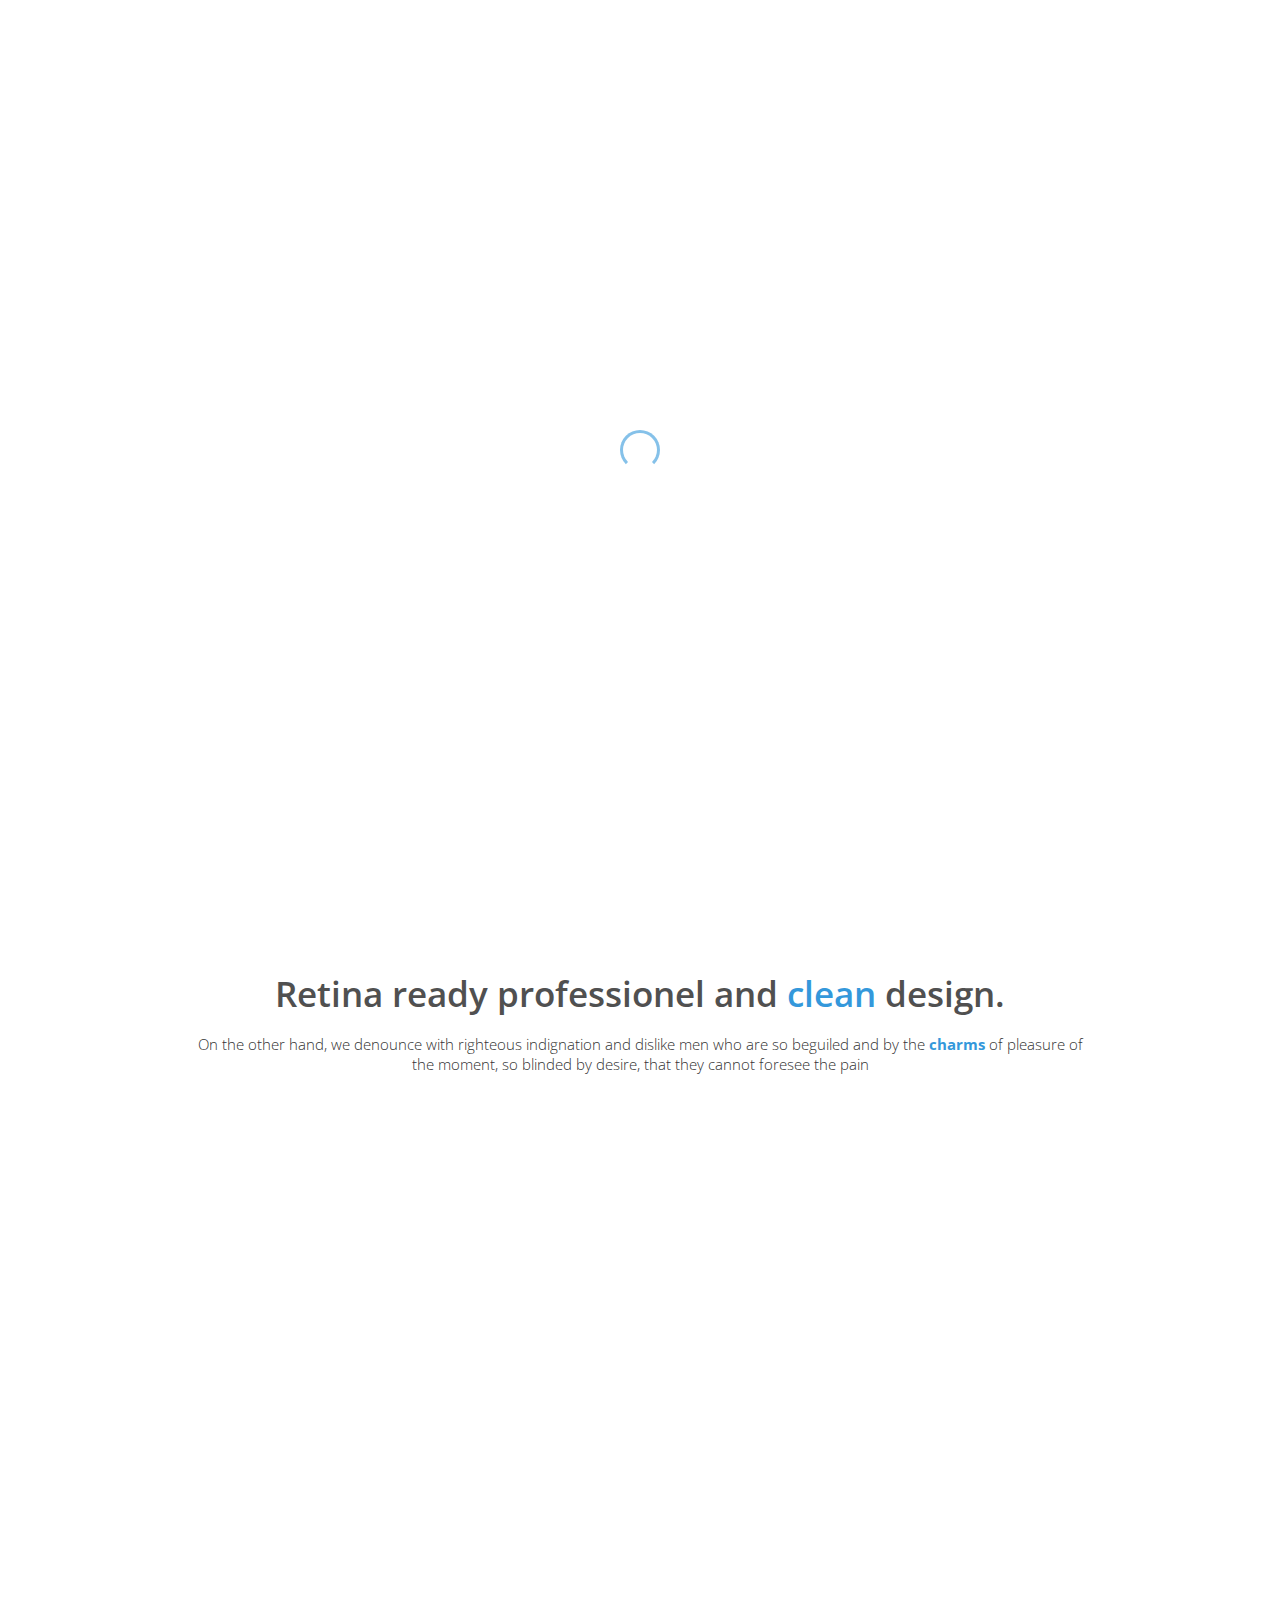
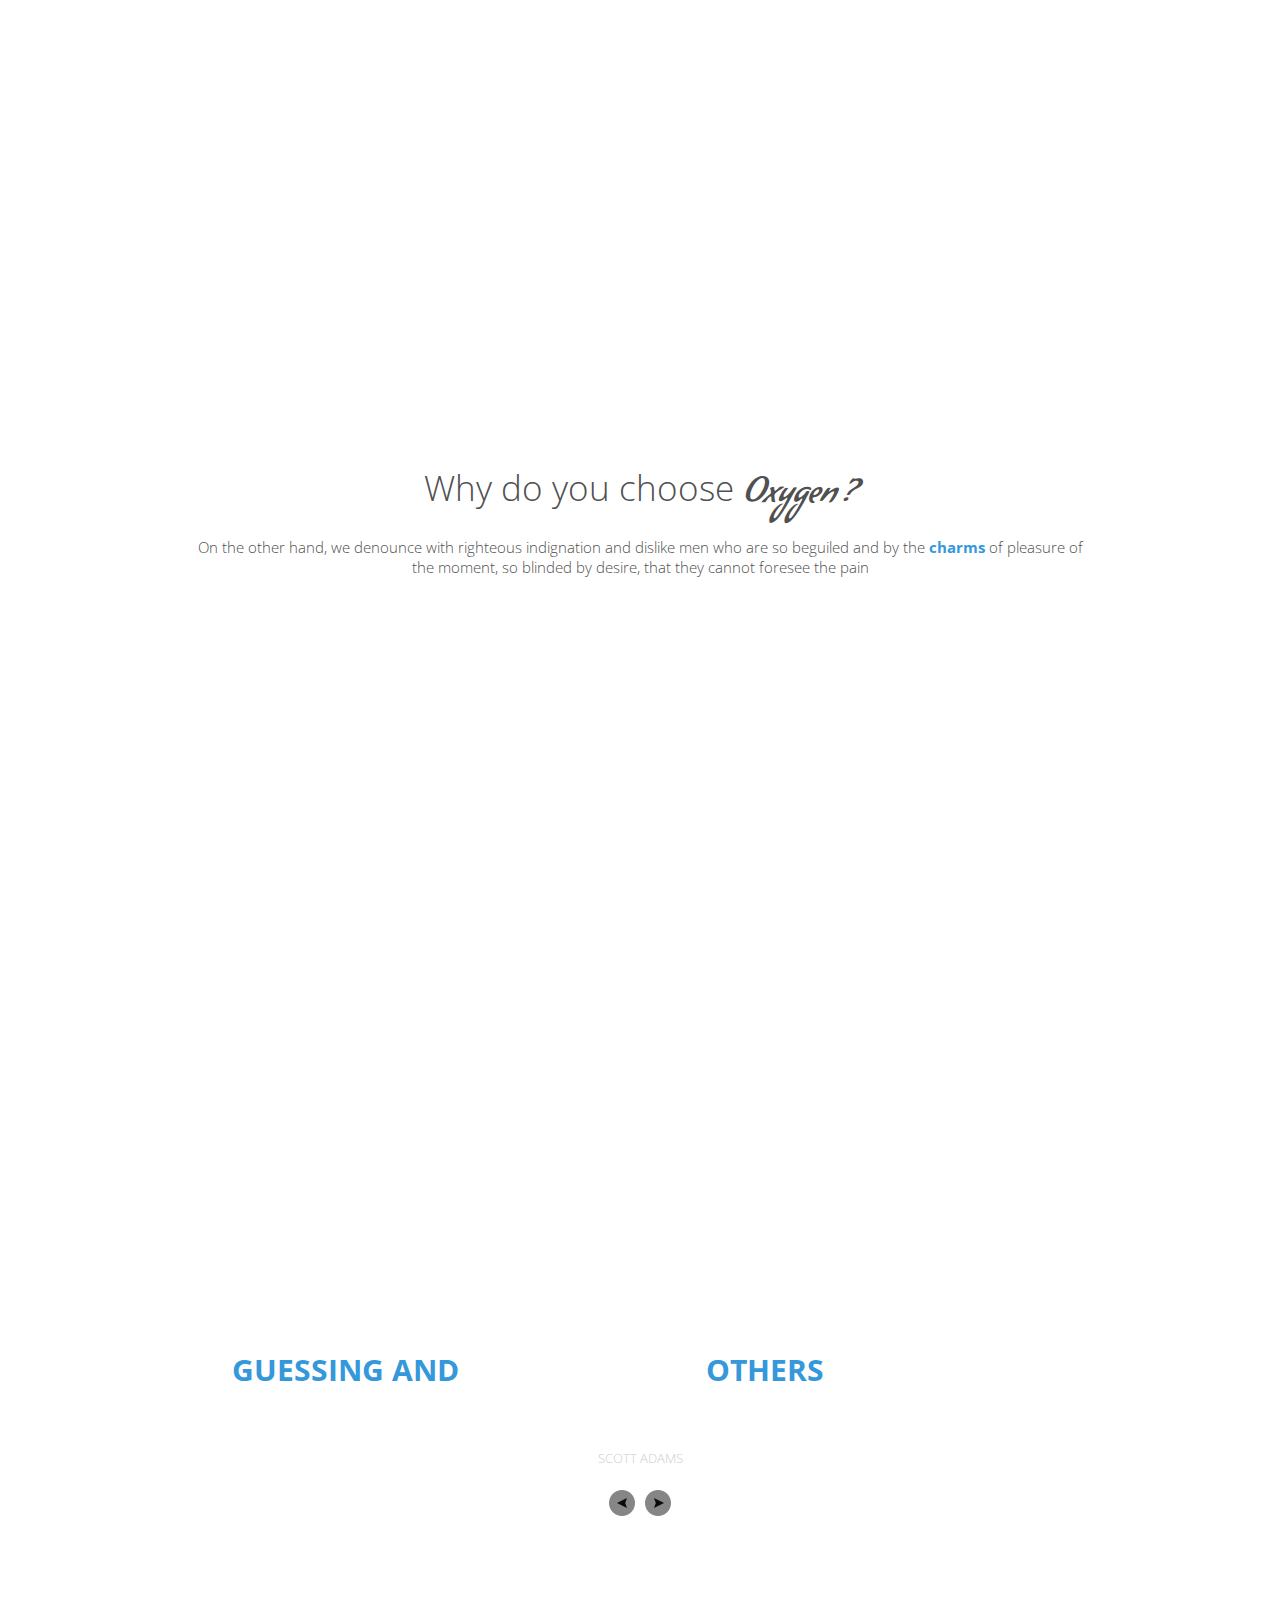
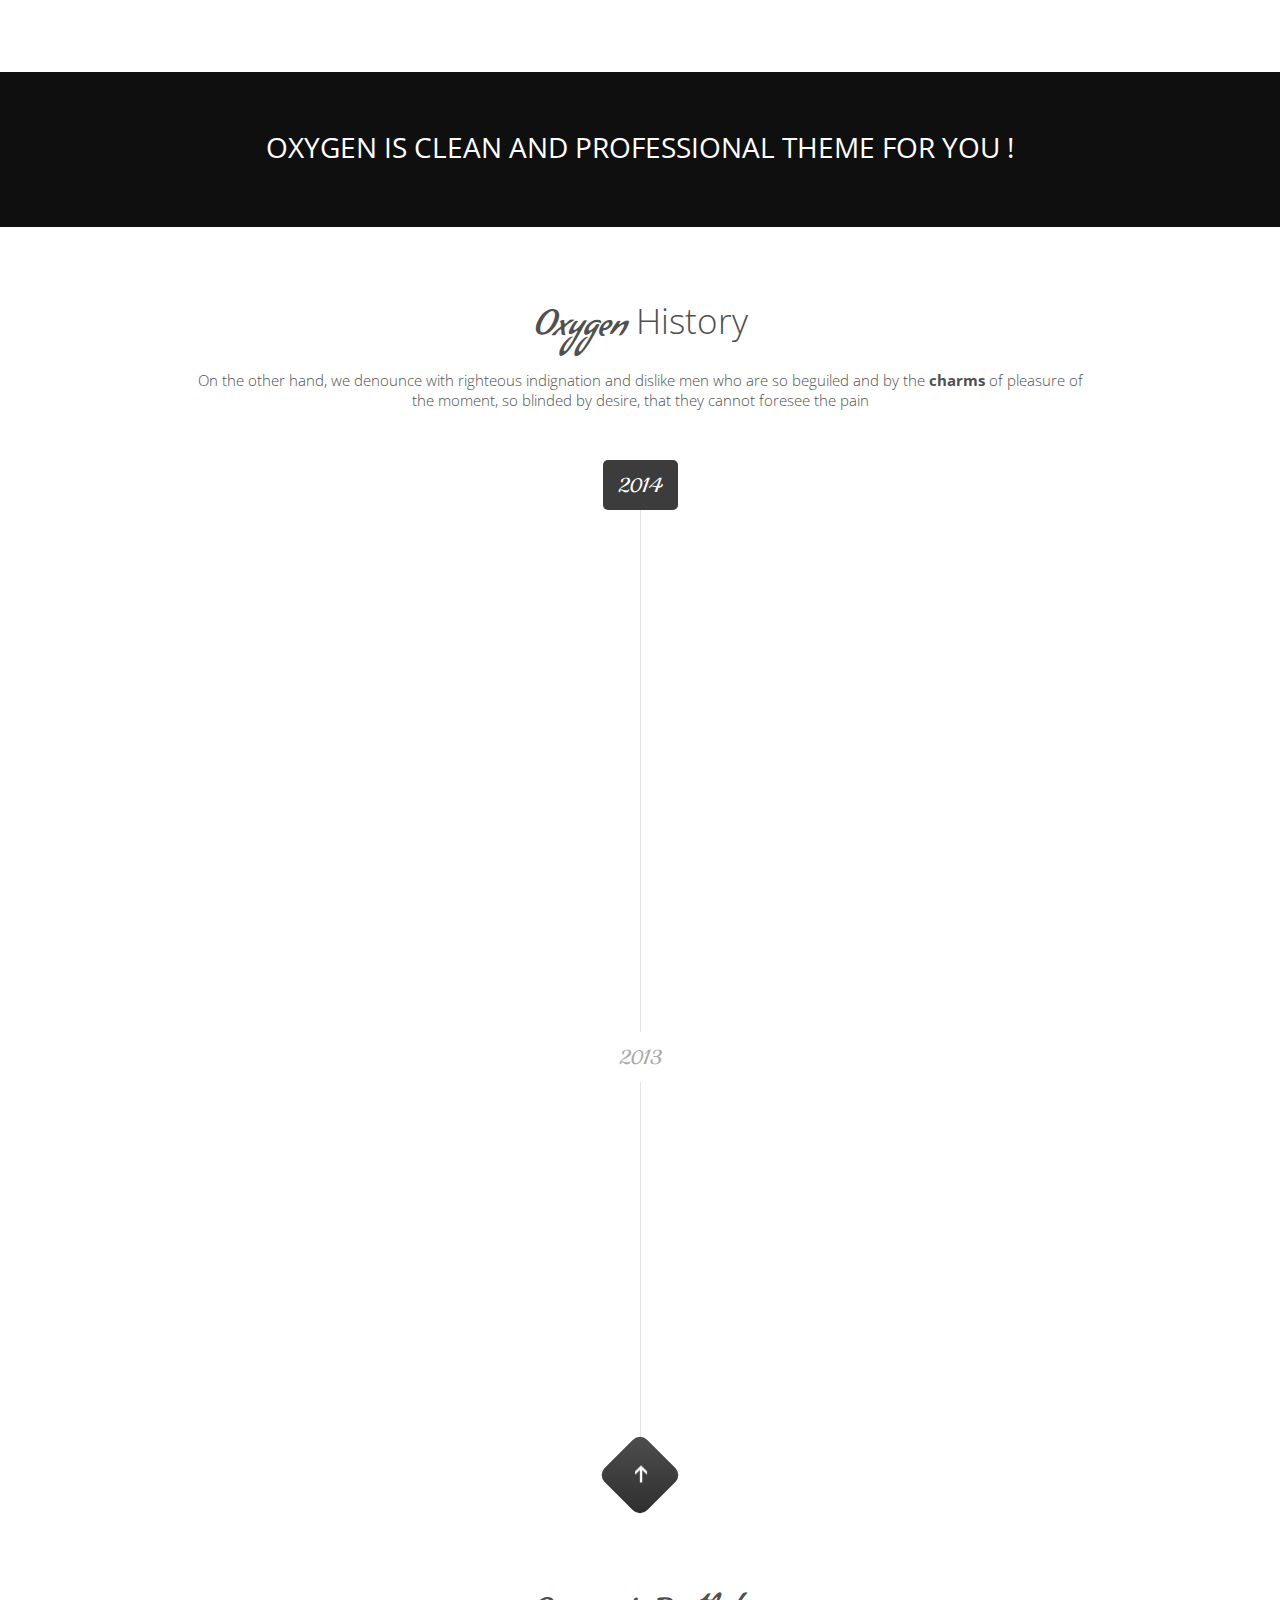
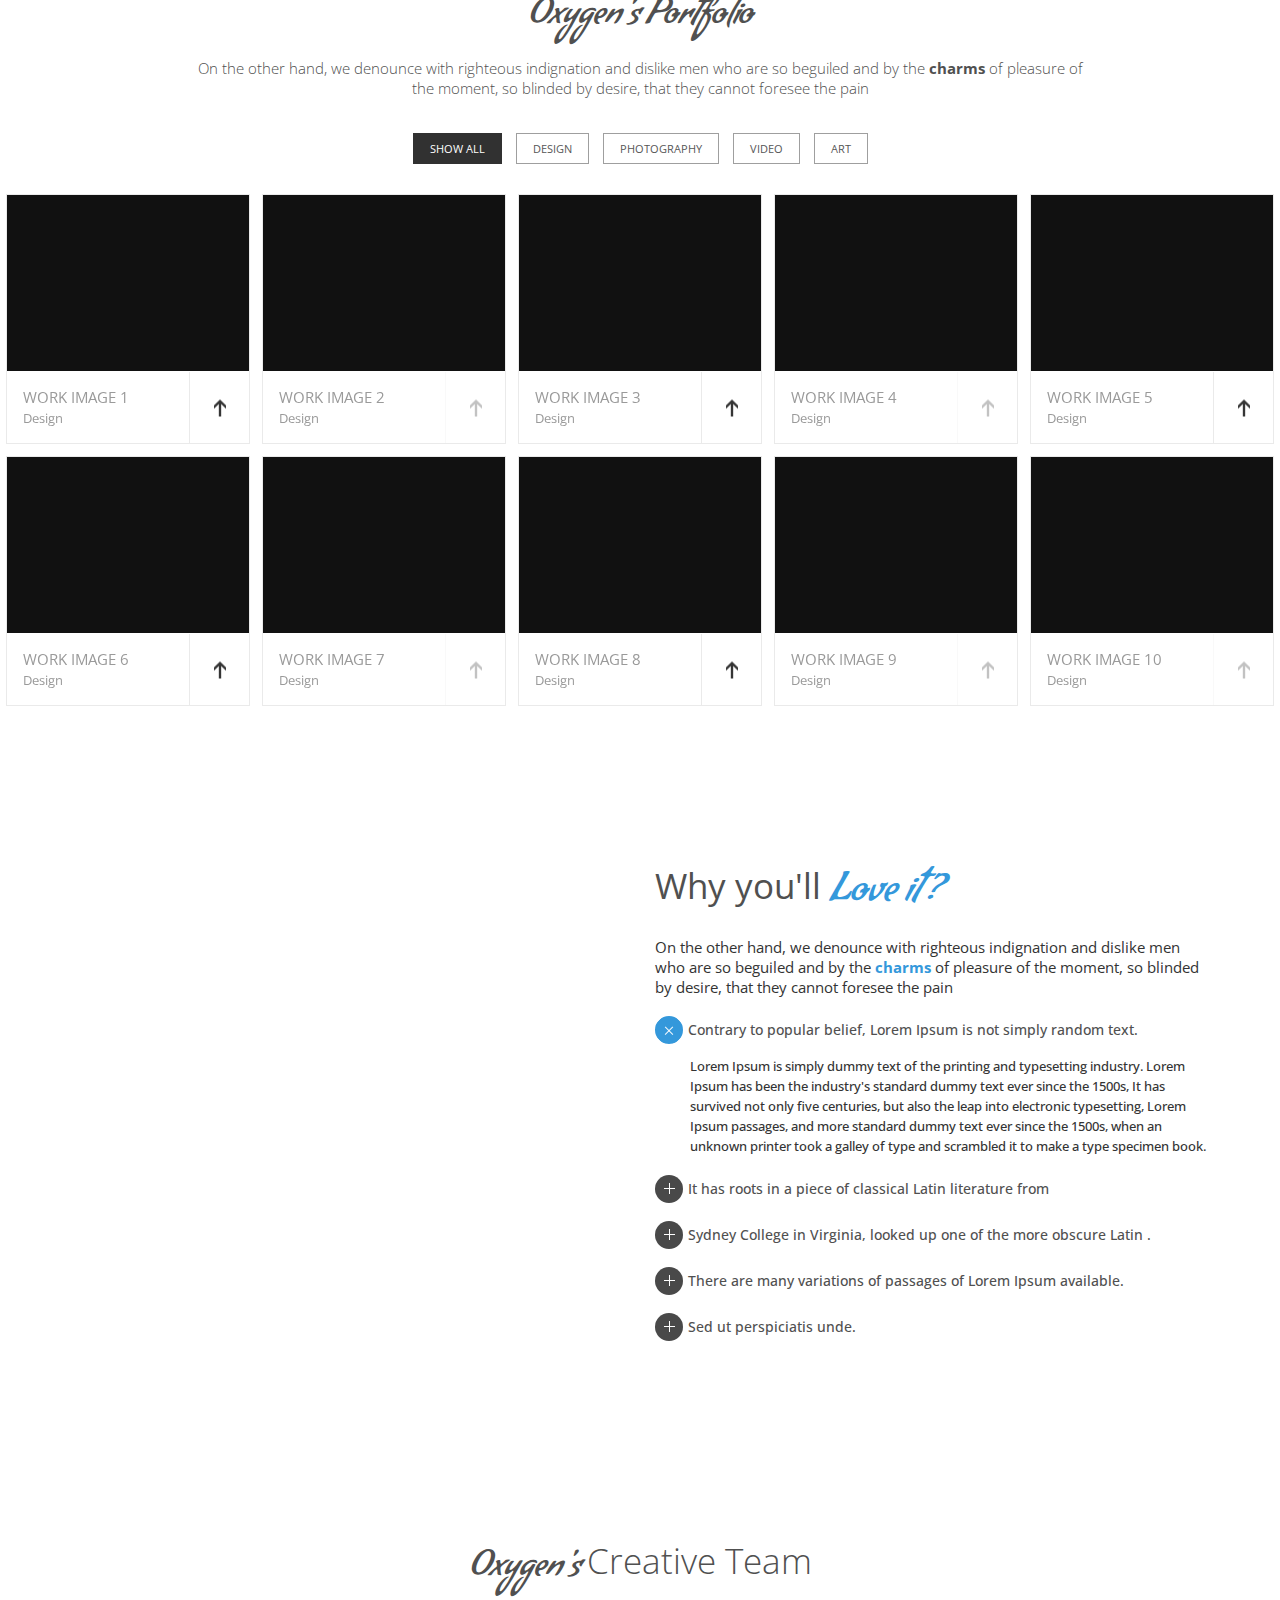
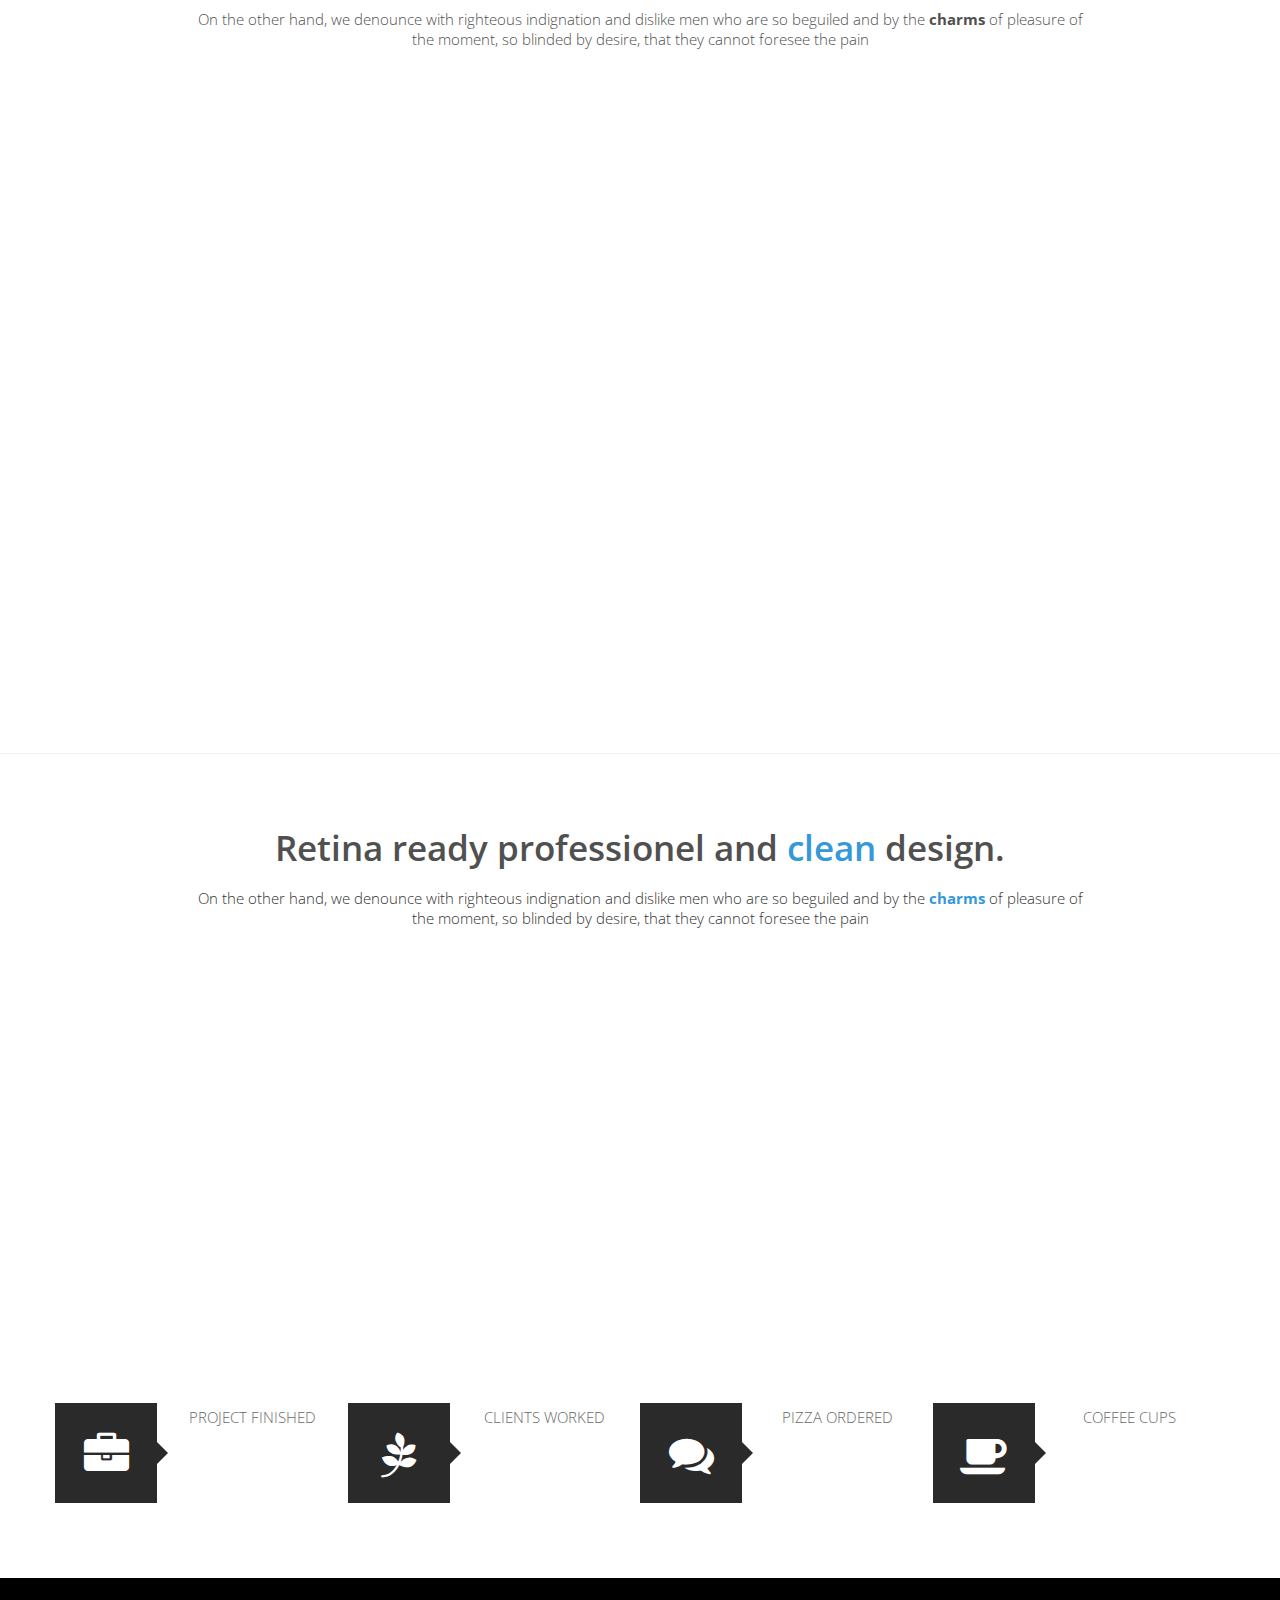
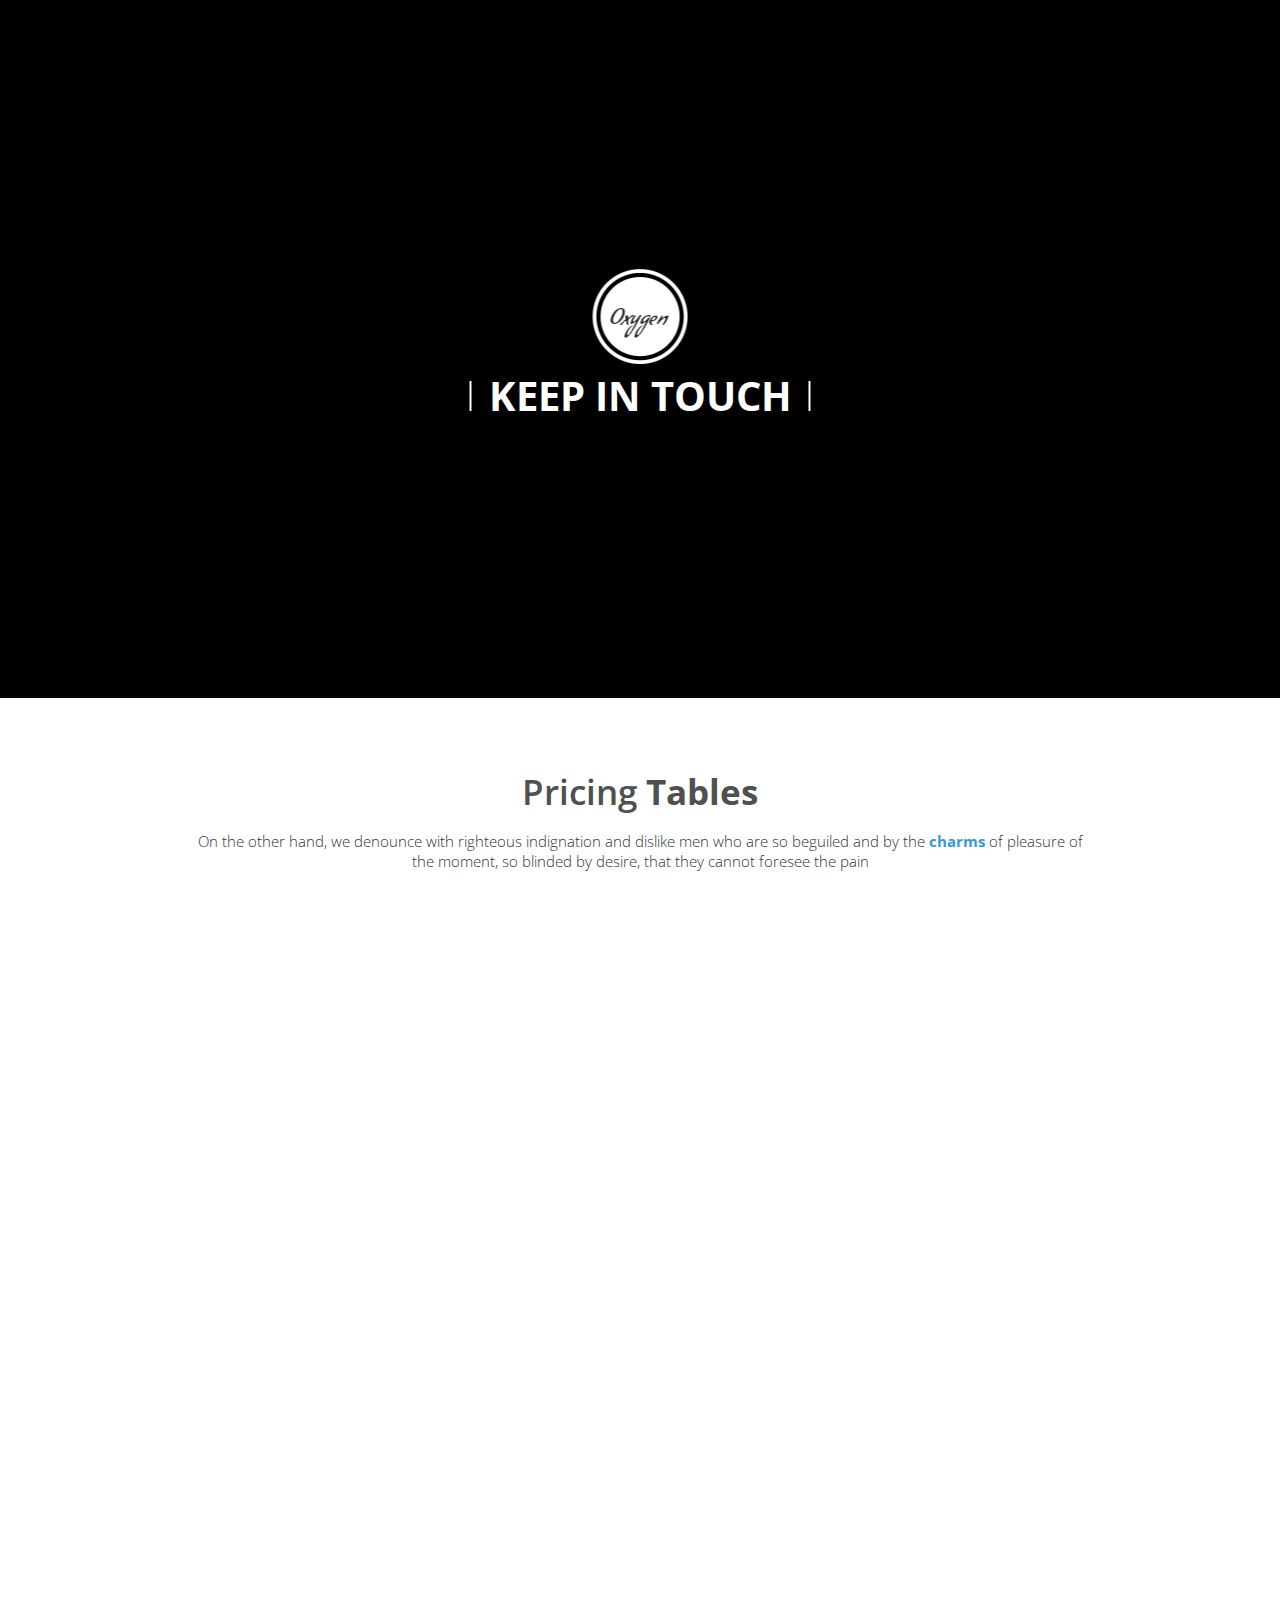
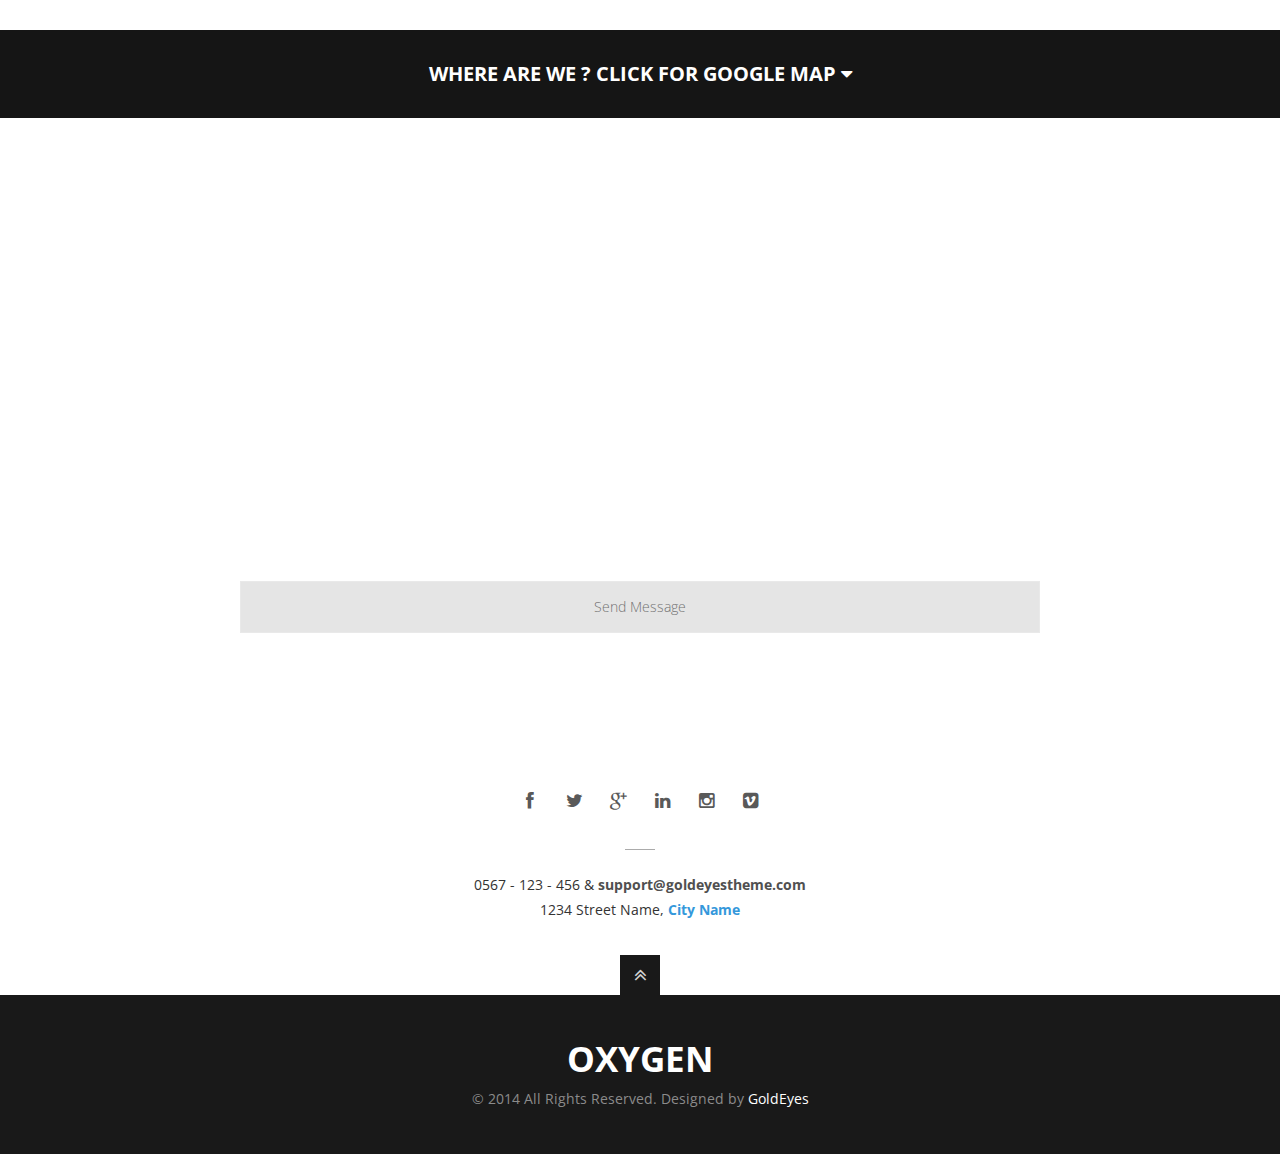
==== index.html @ 02fd35a8 "Initial Code for Portfolio website" ====
<!DOCTYPE html>
<html lang="en">
<head>

    <meta charset="utf-8" />
    <title>Oxygen OnePage HTML Theme</title>
    <meta name="description" content="" />
    <meta name="viewport" content="width=device-width, initial-scale=1.0, maximum-scale=1.0" />
    <!--Favicon -->
	<link rel="icon" type="image/png" href="images/favicon.png" />
		
	<!-- CSS Files -->
		
	<link rel="stylesheet" href="css/reset.css" />
	<link rel="stylesheet" href="css/animate.min.css" />
	<link rel="stylesheet" href="css/bootstrap.min.css" />
	<link rel="stylesheet" href="css/style.css" />
	<link rel="stylesheet" href="css/flexslider.css" />
	<link rel="stylesheet" href="css/font-awesome.css" />
	<link rel="stylesheet" href="css/owl.carousel.css" />
	<link rel="stylesheet" href="css/prettyPhoto.css" />
	<link rel="stylesheet" href="css/responsive.css" />
	<link rel="stylesheet" href="css/gradients.css" />
	<link rel="stylesheet" href="css/player/YTPlayer.css" />
	<!-- Theme Panel -->
	<link rel="stylesheet" href="theme-panel/theme_panel.css" />
	<!-- Skin Colors -->
	<link id="changeable-colors" rel="stylesheet" href="css/colors/blue.css" />

	<!-- End CSS Files -->
 
</head>

<body>


	<!-- Page Loader -->
	<section id="pageloader">
		<div class="loader-item fa fa-spin colored-border"></div>
	</section>


	<!-- Navigation -->
	<section id="navigation" class="not-visible-nav white-nav">
		<!-- Navigation Inner -->
		<div class="nav-inner">
			<!-- Site Logo -->
			<div class="site-logo">
				<a href="#home" class="scroll logo">
					<!-- Your Logo -->
					<img src="images/logo.png" alt="logo" />
				</a>
			</div><!-- End Site Logo -->
			<a class="mini-nav-button dark"><i class="fa fa-bars"></i></a>
			<!-- Navigation Menu -->
			<div class="nav-menu">
				<ul class="nav uppercase condensed bold">
					<li><a href="#home" class="scroll">home</a></li>
					<li><a href="#about" class="scroll">about us</a></li>
					<li><a href="#services" class="scroll">services</a></li>
					<li><a href="#history" class="scroll">history</a></li>
					<li><a href="#portfolio" class="scroll">portfolio</a></li>
					<li><a href="#team" class="scroll">team</a></li>
					<li><a href="#prices" class="scroll">prices</a></li>
					<li><a href="shortcodes.html" class="scroll">Shortcodes</a></li>
					<li class="dropdown-toggle nav-toggle" ><a href="blog.html" class="scroll">blog<b data-toggle="dropdown" class="caret"></b></a>
						<!-- DropDown Menu -->
						<ul class="dropdown-menu uppercase gray-border">
							<li><a href="blog.html">Blog Full Width</a></li>
							<li><a href="blog_01.html">With Sidebar Right</a></li>
							<li><a href="blog_02.html">With Sidebar Left</a></li>
						</ul><!-- End DropDown Menu -->
					</li>
					<li><a href="#contact" class="scroll">contact</a></li>
				</ul>
			</div><!-- End Navigation Menu -->
		</div><!-- End Navigation Inner -->
	</section><!-- End Navigation Section -->






	<!-- Home Section -->
	<section id="home"> 	
		<div id="slides" class="home parallax pattern-black">
			<div class="home-details">
				<!-- Your Logo -->
				<div class="logo">
					<img src="images/logo-icon.png" alt="Logo" />
				</div>
				<div class="hometexts">
						<!-- Slide Texts -->
						<ul class="slide-text condensed">
							<li class="hometext bold uppercase">Welcome to <span class="colored"> oxygen</span></li>
							<li class="hometext bold uppercase">We Love to <span class="colored"> Design</span></li>
							<li class="hometext bold uppercase">We Are <span class="colored"> Creative</span></li>
						</ul>
				</div>
				<!-- Fixed Text -->
				<h1 class="fixed-text uppercase bold condensed">the goods you need now !</h1>
				<!-- Home Categories -->
				<ul class="home-categories">
					<li class="h-item uppercase ">web design</li>
					<li class="h-item uppercase ">one page</li>
					<li class="h-item uppercase ">analystic</li>
					<li class="h-item uppercase ">photography</li>
					<li class="h-item uppercase ">cool animations</li>
				</ul>
				<!-- Bottom Arrow -->
				<a href="#about" class="home-arrow scroll uppercase bold">
					<img src="images/bottom-arrow.png" alt="bottom" />
					<span>what we do ?</span>
				</a>
			</div><!-- End Home Texts -->
		</div><!-- End Home Details -->
	</section><!-- End Home Section -->






	<!-- About -->
	<section id="about" class="container waypoint">
		<div class="inner">
			<!-- Header -->
			<h1 class="header semibold dark">Retina ready professionel and <span class="colored">clean</span> design.</h1>
			<!-- Description -->
			<h4 class="h-desc">On the other hand, we denounce with righteous indignation and dislike men who are so beguiled and by the <span class="colored bold">charms</span> of pleasure of the moment, so blinded by desire, that they cannot foresee the pain </h4>
			<!-- Boxes -->
			<div class="boxes">

				<!-- Box 1 -->
				<div class="col-xs-3 about-box animated" data-animation="fadeIn" data-animation-delay="100">
					<a class="about-icon">
						<i class="fa fa-gear "></i>
					</a>
					<p class="uppercase normal about-head">100% Responsive Design</p>
					<p class="light about-text">On the other hand, we denounce with righteo us indignation and dislike men who are so asure of the moment.</p>
				</div>

				<!-- Box 2 -->
				<div class="col-xs-3 about-box animated" data-animation="fadeIn" data-animation-delay="300">
					<a class="about-icon">
						<i class="fa fa-pagelines"></i>
					</a>
					<p class="uppercase normal about-head">Clean Coding</p>
					<p class="light about-text">On the other hand, we denounce with righteo us indignation and dislike men who are so asure of the moment.</p>
				</div>

				<!-- Box 3 -->
				<div class="col-xs-3 about-box animated" data-animation="fadeIn" data-animation-delay="500">
					<a class="about-icon">
						<i class="fa fa-mobile"></i>
					</a>
					<p class="uppercase normal about-head">One Page Design</p>
					<p class="light about-text">On the other hand, we denounce with righteo us indignation and dislike men who are so asure of the moment.</p>
				</div>

				<!-- Box 4 -->
				<div class="col-xs-3 about-box animated" data-animation="fadeIn" data-animation-delay="700">
					<a class="about-icon">
						<i class="fa fa-star"></i>
					</a>
					<p class="uppercase normal about-head">Easy Customize</p>
					<p class="light about-text">On the other hand, we denounce with righteo us indignation and dislike men who are so asure of the moment.</p>
				</div>
			</div><!-- End Boxes -->
		</div><!-- End About Inner -->
	</section><!-- End About Section -->





	<!-- Services -->
	<section id="services" class="container parallax1">

		<div class="inner">

			<!-- Header -->
			<h1 class="header bold white">Our Services</h1>

			<!-- Description -->
			<h4 class="h-desc white">On the other hand, we denounce with righteous indignation and dislike men who are so beguiled and by the <span class="white bold">charms</span> of pleasure of the moment, so blinded by desire, that they cannot foresee the pain </h4>

			<!-- Boxes -->
			<div class="service-boxes">

				<!-- Box 1 -->
				<div class="col-xs-2 service-box animated" data-animation="fadeIn" data-animation-delay="200" data-toggle="tooltip" data-placement="top" title="There are many variations of passages of Lorem Ipsum available, but the majority have suffered alteration in some form, by injected humour, or randomised words which ">
					<!-- Icon -->
					<a class="service-icon">
						<i class="fa fa-flash"></i>
					</a>
					<!-- Header -->
					<p class="service-header light white">Analystic</p>
				</div>


				<!-- Box 2 -->
				<div class="col-xs-2 service-box animated" data-animation="fadeIn" data-animation-delay="200" data-toggle="tooltip" data-placement="top" title="There are many variations of passages of Lorem Ipsum available, but the majority have suffered alteration. ">
					<!-- Icon -->
					<a class="service-icon">
						<i class="fa fa-bullseye"></i>
					</a>
					<!-- Header -->
					<p class="service-header light white">Graphic Design</p>
				</div>


				<!-- Box 3 -->
				<div class="col-xs-2 service-box animated" data-animation="fadeIn" data-animation-delay="200" data-toggle="tooltip" data-placement="top" title="There are many variations of passages of Lorem Ipsum available, but the majority have suffered alteration in some form. ">
					<!-- Icon -->
					<a class="service-icon">
						<i class="fa fa-camera"></i>
					</a>
					<!-- Header -->
					<p class="service-header light white">Photography</p>
				</div>


				<!-- Box 4 -->
				<div class="col-xs-2 service-box animated" data-animation="fadeIn" data-animation-delay="200" data-toggle="tooltip" data-placement="top" title="There are many variations of passages of Lorem Ipsum available.">
					<!-- Icon -->
					<a class="service-icon">
						<i class="fa fa-twitter"></i>
					</a>
					<!-- Header -->
					<p class="service-header light white">Social</p>
				</div>


				<!-- Box 5 -->
				<div class="col-xs-2 service-box animated" data-animation="fadeIn" data-animation-delay="200" data-toggle="tooltip" data-placement="top" title="There are many variations of passages of Lorem Ipsum available, but the majority have suffered alteration. ">
					<!-- Icon -->
					<a class="service-icon">
						<i class="fa fa-globe"></i>
					</a>
					<!-- Header -->
					<p class="service-header light white">Seo</p>
				</div>


				<!-- Box 6 -->
				<div class="col-xs-2 service-box animated" data-animation="fadeIn" data-animation-delay="200" data-toggle="tooltip" data-placement="top" title="There are many variations of passages of Lorem Ipsum available. ">
					<!-- Icon -->
					<a class="service-icon">
						<i class="fa fa-desktop"></i>
					</a>
					<!-- Header -->
					<p class="service-header light white">Web Design</p>
				</div>

				<div class="clear"></div>

			</div> <!-- End Boxes -->

		</div><!-- End Service Inner -->

	</section><!-- End Services Section -->




	<!-- Features -->
	<section id="features" class="container">

		<div class="inner">

			<!-- Header -->
			<h1 class="header light dark">Why do you choose <span class="condiment">Oxygen ?</span></h1>

			<!-- Description -->
			<h4 class="h-desc dark">On the other hand, we denounce with righteous indignation and dislike men who are so beguiled and by the <span class="colored bold">charms</span> of pleasure of the moment, so blinded by desire, that they cannot foresee the pain </h4>

			<div class="features-boxes">

				<!-- Box 1 -->
				<div class="col-xs-4 f-box animated" data-animation="fadeIn" data-animation-delay="0">
					<!-- Icon -->
					<a class="f-icon">
						<i class="fa fa-tablet"></i>
					</a>
					<!-- Header -->
					<p class="feature-head uppercase">100% Responsive Design</p>
					<!-- Text -->
					<p class="feature-text light">On the other hand, we denounce with righteous indignatin men who are so beguiled and by the charms of pleasure of the moment, so blinded by desire,.</p>
				</div>


				<!-- Box 2 -->
				<div class="col-xs-4 f-box animated" data-animation="fadeIn" data-animation-delay="100">
					<!-- Icon -->
					<a class="f-icon">
						<i class="fa fa-html5"></i>
					</a>
					<!-- Header -->
					<p class="feature-head uppercase">html5 & css3</p>
					<!-- Text -->
					<p class="feature-text light">On the other hand, we denounce with righteous indignatin men who are so beguiled and by the charms of pleasure of the moment, so blinded by desire,.</p>
				</div>


				<!-- Box 3 -->
				<div class="col-xs-4 f-box animated" data-animation="fadeIn" data-animation-delay="200">
					<!-- Icon -->
					<a class="f-icon">
						<i class="fa fa-cogs"></i>
					</a>
					<!-- Header -->
					<p class="feature-head uppercase">Clean coding</p>
					<!-- Text -->
					<p class="feature-text light">On the other hand, we denounce with righteous indignatin men who are so beguiled and by the charms of pleasure of the moment, so blinded by desire,.</p>
				</div>


				<!-- Box 4 -->
				<div class="col-xs-4 f-box animated" data-animation="fadeIn" data-animation-delay="300">
					<!-- Icon -->
					<a class="f-icon">
						<i class="fa fa-check"></i>
					</a>
					<!-- Header -->
					<p class="feature-head uppercase">Easy customizable</p>
					<!-- Text -->
					<p class="feature-text light">On the other hand, we denounce with righteous indignatin men who are so beguiled and by the charms of pleasure of the moment, so blinded by desire,.</p>
				</div>


				<!-- Box 5 -->
				<div class="col-xs-4 f-box animated" data-animation="fadeIn" data-animation-delay="400">
					<!-- Icon -->
					<a class="f-icon">
						<i class="fa fa-gear"></i>
					</a>
					<!-- Header -->
					<p class="feature-head uppercase">Retina ready </p>
					<!-- Text -->
					<p class="feature-text light">On the other hand, we denounce with righteous indignatin men who are so beguiled and by the charms of pleasure of the moment, so blinded by desire,.</p>
				</div>


				<!-- Box 6 -->
				<div class="col-xs-4 f-box animated" data-animation="fadeIn" data-animation-delay="500">
					<!-- Icon -->
					<a class="f-icon">
						<i class="fa fa-rocket"></i>
					</a>
					<!-- Header -->
					<p class="feature-head uppercase">7X24 support</p>
					<!-- Text -->
					<p class="feature-text light">On the other hand, we denounce with righteous indignatin men who are so beguiled and by the charms of pleasure of the moment, so blinded by desire,.</p>
				</div>

				<div class="clear"></div>

			</div><!-- End Features Boxes -->

		</div> <!-- End Features Inner -->

	</section><!-- End Features Section -->




	<!-- Testimonials -->
	<section class="testimonials parallax2">

		<div class="inner">

			<ul class="t-slides">

				<!-- Testimonial -->
				<li class="monial">
					<!-- Text -->
					<h1 class="uppercase bold condensed white">Informed decision-making comes from a long tradition of <span class="colored"> guessing and</span> then blaming <span class="colored"> others</span> for inadequate results.</h1>
					<!-- Name -->
					<p class="light uppercase">scott adams</p>
				</li>

				<!-- Testimonial -->
				<li class="monial">
					<!-- Text -->
					<h1 class="uppercase bold condensed white">Free will is an illusion. <span class="colored">People always</span> choose the perceived path of greatest pleasure.</h1>
					<!-- Name -->
					<p class="light uppercase">scott adams</p>
				</li>

			</ul>

		</div><!-- End Inner Div -->

	</section><!-- End Testimonials Section -->




	<!-- Blockquote -->
	<section id="blockquote">

		<div class="inner no-padding">
			<!-- Your Text -->
			<p class="uppercase normal white blockquote">Oxygen is clean and professional theme for you !</p>
		</div>

	</section><!-- End Blockquote Section -->

	


	<!-- History -->
	<section id="history" class="container parallax3">

		<div class="inner history">

			<!-- Header -->
			<h1 class="header light dark"><span class="condiment">Oxygen</span> History</h1>

			<!-- Description -->
			<h4 class="h-desc dark">On the other hand, we denounce with righteous indignation and dislike men who are so beguiled and by the <span class="dark bold">charms</span> of pleasure of the moment, so blinded by desire, that they cannot foresee the pain </h4>

			<ul class="timeline">

				<!-- Time -->
				<li class="time today">2014</li>

				<!-- Note -->
				<li class="note animated" data-animation="fadeInLeft" data-animation-delay="200">
					<!-- Date -->
					<p class="history-date no-margin uppercase normal">20 jan 14</p>

					<!-- Header -->
					<p class="history-head uppercase semibold">Sed ut perspiciatis</p>

					<!-- Description -->
					<p class="history-desc no-margin normal">There are many variations of passages of Lorem Ipsum available, but the believable majority have suffered alteration in some form, by injected humour.</p>

					<!-- Images -->
					<div class="timeline-images">
						<a href="images/history/1.jpg"  data-rel="prettyPhoto[gallery1]" class="timeline-image"><img src="images/history/1.jpg" alt="" /></a>
					</div>
					<!-- Arrow -->
					<span class="note-arrow"></span>
				</li>

				<!-- Note -->
				<li class="note animated" data-animation="fadeInRight" data-animation-delay="200">
					<!-- Date -->
					<p class="history-date no-margin uppercase normal">18 jan 14</p>

					<!-- Header -->
					<p class="history-head uppercase semibold">Contrary to popular belief</p>

					<!-- Description -->
					<p class="history-desc no-margin normal">There are many injected  variations of passages of Lorem Ipsum available, but the an majority have suffered alteration in some injected  form, by injected humour, or apply randomised words which don't look even slightly believable.</p>

					<!-- Images -->
					<div class="timeline-images">
						<a href="images/history/9.jpg"  data-rel="prettyPhoto[gallery2]" class="timeline-image"><img src="images/history/9.jpg" alt="" /></a>
						<a href="images/history/10.jpg"  data-rel="prettyPhoto[gallery2]" class="timeline-image"><img src="images/history/10.jpg" alt="" /></a>
						<a href="http://vimeo.com/55945051"  data-rel="prettyPhoto[gallery2]" class="timeline-image"><img src="images/history/video.png" alt="" /></a>
						<a href="images/history/7.jpg"  data-rel="prettyPhoto[gallery2]" class="timeline-image"><img src="images/history/7.jpg" alt="" /></a>
						<a href="images/history/6.jpg"  data-rel="prettyPhoto[gallery2]" class="timeline-image"><img src="images/history/6.jpg" alt="" /></a>
					</div>
					<!-- Arrow -->
					<span class="note-arrow"></span>
				</li>

				<!-- Note -->
				<li class="note animated" data-animation="fadeInLeft" data-animation-delay="200">
					<!-- Date -->
					<p class="history-date no-margin uppercase normal">12 jan 14</p>

					<!-- Header -->
					<p class="history-head uppercase semibold">There are many variations of passages</p>

					<!-- Description -->
					<p class="history-desc no-margin normal">There are many injected  variations of passages of Lorem Ipsum available, but the an majority have suffered alteration in some injected  form, by injected humour, or apply randomised words which don't look even slightly believable.</p>

					<!-- Images -->
					<div class="timeline-images">
						<a href="http://vimeo.com/55945051"  data-rel="prettyPhoto[gallery3]" class="timeline-image"><img src="images/history/video.png" alt="" /></a>
					</div>
					<!-- Arrow -->
					<span class="note-arrow"></span>
				</li>

				<!-- Note -->
				<li class="note animated" data-animation="fadeInRight" data-animation-delay="200">
					<!-- Date -->
					<p class="history-date no-margin uppercase normal">03 jan 2014</p>

					<!-- Header -->
					<p class="history-head uppercase semibold">But I must explain to you how</p>

					<!-- Description -->
					<p class="history-desc no-margin normal">There are many variations of passages of Lorem Ipsum available, but the believable majority have suffered alteration in some form, by injected humour.</p>

					<!-- Images -->
					<div class="timeline-images">
						<a href="images/history/4.jpg"  data-rel="prettyPhoto[gallery4]" class="timeline-image"><img src="images/history/4.jpg" alt="" /></a>
					</div>
					<!-- Arrow -->
					<span class="note-arrow"></span>
				</li>

				<!-- Time -->
				<li class="time">2013</li>

				<!-- Note -->
				<li class="note animated" data-animation="fadeInRight" data-animation-delay="200">
					<!-- Date -->
					<p class="history-date no-margin uppercase normal">22 dec 13</p>

					<!-- Header -->
					<p class="history-head uppercase semibold">The standard chunk of Lorem Ipsum</p>

					<!-- Description -->
					<p class="history-desc no-margin normal">There are many variations of passages of Lorem Ipsum available, but the believable majority have suffered alteration in some form, by injected humour.</p>

					<!-- Images -->
					<div class="timeline-images">
						<a href="images/history/8.jpg"  data-rel="prettyPhoto[gallery5]" class="timeline-image"><img src="images/history/8.jpg" alt="" /></a>
						<a href="images/history/5.jpg"  data-rel="prettyPhoto[gallery5]" class="timeline-image"><img src="images/history/5.jpg" alt="" /></a>
						<a href="images/history/7.jpg"  data-rel="prettyPhoto[gallery5]" class="timeline-image"><img src="images/history/7.jpg" alt="" /></a>
					</div>
					<!-- Arrow -->
					<span class="note-arrow"></span>
				</li>

				<!-- Note -->
				<li class="note animated" data-animation="fadeInLeft" data-animation-delay="200">
					<!-- Date -->
					<p class="history-date no-margin uppercase normal">30 aug 13</p>

					<!-- Header -->
					<p class="history-head uppercase semibold">Lorem ipsum dolor sit </p>

					<!-- Description -->
					<p class="history-desc no-margin normal">There are many variations injected  passages injected humour, Lorem Ipsum.</p>

					<!-- Images -->
					<div class="timeline-images">
						<a href="images/history/4.jpg"  data-rel="prettyPhoto[gallery6]" class="timeline-image"><img src="images/history/4.jpg" alt="" /></a>
						<a href="images/history/6.jpg"  data-rel="prettyPhoto[gallery6]" class="timeline-image"><img src="images/history/6.jpg" alt="" /></a>
						<a href="http://vimeo.com/55945051"  data-rel="prettyPhoto[gallery6]" class="timeline-image"><img src="images/history/video.png" alt="" /></a>
					</div>
					<!-- Arrow -->
					<span class="note-arrow"></span>
				</li>

				<!-- Start Icon -->
				<li class="start"><a href="#history" class="scroll dark-gray-degrade-diagonal"><span class="up-arrow"></span></a></li>
				<li class="clear"></li>
			</ul>

		</div><!-- End Inner Div -->

	</section><!-- End History Section -->






	<!-- Portfolio -->
	<section id="portfolio" class="container">

		<div class="portfolio">

			<!-- Header -->
			<h1 class="header light dark"><span class="condiment">Oxygen's Portfolio</span></h1>

			<!-- Description -->
			<h4 class="h-desc dark">On the other hand, we denounce with righteous indignation and dislike men who are so beguiled and by the <span class="dark bold">charms</span> of pleasure of the moment, so blinded by desire, that they cannot foresee the pain </h4>

		</div><!-- End inner div -->

			<!-- Expander -->
			<div class="item-expander relative">
				<div id="item-expander">
					<p class="cls-btn"><a class="close">X</a></p>
					<div class="expander-inner"></div>
				</div>
			</div>

			<!-- Filters -->
			<div id="options" class="filter-menu fullwidth">
				<ul id="filters" class=" option-set relative normal" data-option-key="filter">
					<li><a href="#filter" data-option-value="*" class="selected">show all</a></li>
					<li><a href="#filter" data-option-value=".design">design</a></li>
					<li><a href="#filter" data-option-value=".photography">photography</a></li>
					<li><a href="#filter" data-option-value=".video">video</a></li>
					<li><a href="#filter" data-option-value=".art">art</a></li>
				</ul>
			</div>

			<!-- Works -->
			<div class="portfolio-items no-margin no-padding">

				<!-- Work -->
				<div class="work five design ">
					<div class="work-inner">
						<!-- Image -->
						<div class="work-image">
							<a href="projects/project-1.html" class="expander">
								<img src="images/portfolio/1.jpg" alt="" />
								<span class="positive"></span>
							</a>
						</div>
						<!-- Work Details -->
						<div class="work-bottom">
							<p class="work-name uppercase normal no-margin">Work image 1</p>
							<p class="work-category normal no-margin">Design</p>
							<a href="images/portfolio/slide2.jpg"  data-rel="prettyPhoto[gallery]" class="work-link" ><span class="arrow"></span></a>
						</div>
					</div><!-- End Work Inner -->
				</div><!-- End Work -->

				<!-- Work -->
				<div class="work five video photography">
					<div class="work-inner">
						<!-- Image -->
						<div class="work-image">
							<a href="projects/project-2.html" class="expander">
								<img src="images/portfolio/2.jpg" alt="" />
								<span class="positive"></span>
							</a>
						</div>
						<!-- Work Details -->
						<div class="work-bottom">
							<p class="work-name uppercase normal no-margin">Work image 2</p>
							<p class="work-category normal no-margin">Design</p>
							<a class="work-link-passive" ><span class="arrow"></span></a>
						</div>
					</div><!-- End Work Inner -->
				</div><!-- End Work -->

				<!-- Work -->
				<div class="work five art video">
					<div class="work-inner">
						<!-- Image -->
						<div class="work-image">
							<a href="projects/project-3.html" class="expander">
								<img src="images/portfolio/3.jpg" alt="" />
								<span class="positive"></span>
							</a>
						</div>
						<!-- Work Details -->
						<div class="work-bottom">
							<p class="work-name uppercase normal no-margin">Work image 3</p>
							<p class="work-category normal no-margin">Design</p>
							<a  href="images/portfolio/slide1.jpg"  data-rel="prettyPhoto[gallery]" class="work-link"  ><span class="arrow"></span></a>
						</div>
					</div><!-- End Work Inner -->
				</div><!-- End Work -->

				<!-- Work -->
				<div class="work five design art">
					<div class="work-inner">
						<!-- Image -->
						<div class="work-image">
							<a href="projects/project-4.html" class="expander">
								<img src="images/portfolio/4.jpg" alt="" />
								<span class="positive"></span>
							</a>
						</div>
						<!-- Work Details -->
						<div class="work-bottom">
							<p class="work-name uppercase normal no-margin">Work image 4</p>
							<p class="work-category normal no-margin">Design</p>
							<a class="work-link-passive" ><span class="arrow"></span></a>
						</div>
					</div><!-- End Work Inner -->
				</div><!-- End Work -->

				<!-- Work -->
				<div class="work five design video">
					<div class="work-inner">
						<!-- Image -->
						<div class="work-image">
							<a href="projects/project-5.html" class="expander">
								<img src="images/portfolio/5.jpg" alt="" />
								<span class="positive"></span>
							</a>
						</div>
						<!-- Work Details -->
						<div class="work-bottom">
							<p class="work-name uppercase normal no-margin">Work image 5</p>
							<p class="work-category normal no-margin">Design</p>
							<a href="images/portfolio/slide3.jpg"  data-rel="prettyPhoto[gallery]"  class="work-link" ><span class="arrow"></span></a>
						</div>
					</div><!-- End Work Inner -->
				</div><!-- End Work -->

				<!-- Work -->
				<div class="work five art photography">
					<div class="work-inner">
						<!-- Image -->
						<div class="work-image">
							<a href="projects/project-1.html" class="expander">
								<img src="images/portfolio/6.jpg" alt="" />
								<span class="positive"></span>
							</a>
						</div>
						<!-- Work Details -->
						<div class="work-bottom">
							<p class="work-name uppercase normal no-margin">Work image 6</p>
							<p class="work-category normal no-margin">Design</p>
							<a href="images/portfolio/slide4.jpg"  data-rel="prettyPhoto[gallery]"  class="work-link" ><span class="arrow"></span></a>
						</div>
					</div><!-- End Work Inner -->
				</div><!-- End Work -->

				<!-- Work -->
				<div class="work five design photography video">
					<div class="work-inner">
						<!-- Image -->
						<div class="work-image">
							<a href="projects/project-2.html" class="expander">
								<img src="images/portfolio/7.jpg" alt="" />
								<span class="positive"></span>
							</a>
						</div>
						<!-- Work Details -->
						<div class="work-bottom">
							<p class="work-name uppercase normal no-margin">Work image 7</p>
							<p class="work-category normal no-margin">Design</p>
							<a class="work-link-passive" ><span class="arrow"></span></a>
						</div>
					</div><!-- End Work Inner -->
				</div><!-- End Work -->

				<!-- Work -->
				<div class="work five video photography art">
					<div class="work-inner">
						<!-- Image -->
						<div class="work-image">
							<a href="projects/project-3.html" class="expander">
								<img src="images/portfolio/8.jpg" alt="" />
								<span class="positive"></span>
							</a>
						</div>
						<!-- Work Details -->
						<div class="work-bottom">
							<p class="work-name uppercase normal no-margin">Work image 8</p>
							<p class="work-category normal no-margin">Design</p>
							<a href="images/portfolio/slide5.jpg"  data-rel="prettyPhoto[gallery]"  class="work-link" ><span class="arrow"></span></a>
						</div>
					</div><!-- End Work Inner -->
				</div><!-- End Work -->

				<!-- Work -->
				<div class="work five art">
					<div class="work-inner">
						<!-- Image -->
						<div class="work-image">
							<a href="projects/project-4.html" class="expander">
								<img src="images/portfolio/9.jpg" alt="" />
								<span class="positive"></span>
							</a>
						</div>
						<!-- Work Details -->
						<div class="work-bottom">
							<p class="work-name uppercase normal no-margin">Work image 9</p>
							<p class="work-category normal no-margin">Design</p>
							<a class="work-link-passive" ><span class="arrow"></span></a>
						</div>
					</div><!-- End Work Inner -->
				</div><!-- End Work -->

				<!-- Work -->
				<div class="work five photography design">
					<div class="work-inner">
						<!-- Image -->
						<div class="work-image">
							<a href="projects/project-5.html" class="expander">
								<img src="images/portfolio/10.jpg" alt="" />
								<span class="positive"></span>
							</a>
						</div>
						<!-- Work Details -->
						<div class="work-bottom">
							<p class="work-name uppercase normal no-margin">Work image 10</p>
							<p class="work-category normal no-margin">Design</p>
							<a class="work-link-passive" ><span class="arrow"></span></a>
						</div>
					</div><!-- End Work Inner -->
				</div><!-- End Work -->

				<!-- Clear -->
				<div class="clear"></div>
			</div><!-- End Works -->

	</section><!-- End Porfolio Section -->




	<!-- Why We Are -->
	<section id="why-we" class="container parallax4">

		<!-- Inner -->
		<div class="inner">

			<!-- Left Area -->
			<div class="col-xs-6 left animated" data-animation="fadeInLeft" data-animation-delay="300">

				<!-- First Holder -->
				<div class="holder1">
					<!-- Holder Button  -->
					<a href="#" class="positive-m first-holder" data-toggle="tooltip" data-placement="top" title="There are many variations of passages of Lorem Ipsum available." ></a>
				</div>

				<!-- Second Holder -->
				<div class="holder2">
					<!-- Holder Button  -->
					<a href="#" class="positive-m second-holder" data-toggle="tooltip" data-placement="right" title="There are many variations of passages of Lorem Ipsum available." ></a>
				</div>

				<!-- Third Holder -->
				<div class="holder3">
					<!-- Holder Button  -->
					<a href="#" class="positive-m third-holder" data-toggle="tooltip" data-placement="bottom" title="There are many variations of passages of Lorem Ipsum available." ></a>
				</div>

			</div>

			<!-- Right Accordion -->
			<div class="col-xs-6 right accourdion-menu">

				<!-- Detail -->
				<h1 class="header normal dark t-left">Why you'll <span class="colored condiment bigger">Love it ?</span></h1>

				<!-- Description -->
				<h4 class="h-desc t-left normal">On the other hand, we denounce with righteous indignation and dislike men who are so beguiled and by the <span class="colored bold">charms</span> of pleasure of the moment, so blinded by desire, that they cannot foresee the pain </h4>


				<!-- Accordion -->
				<div class="accordion why-oxygen-accordion bold" id="accordion">
					<!-- Accordion Tab -->
					<div class="panel transparent">
						<!-- Heading -->
						<div class="accordion-heading">
							<!-- Acordion Header -->
							<a class="accordion-toggle dark" data-toggle="collapse" data-parent="#accordion" href="#coll-one">
								<!-- Header Icon -->			   <!-- Header -->
								<span class="positive-s"></span> Contrary to popular belief, Lorem Ipsum is not simply random text.
							</a>
						</div><!-- End Heading -->
						<!-- Details -->
						<div id="coll-one" class="accordion-body collapse in">
							<!-- Inner -->
							<div class="accordion-inner">
								Lorem Ipsum is simply dummy text of the printing and typesetting industry. Lorem Ipsum has been the industry's standard dummy text ever since the 1500s, It has survived not only five centuries, but also the leap into electronic typesetting, Lorem Ipsum passages, and more standard dummy text ever since the 1500s, when an unknown printer took a galley of type and scrambled it to make a type specimen book.
							</div><!-- End Inner -->
						</div><!-- End Details -->
					</div><!-- End Accordion Tab -->

					<!-- Accordion Tab -->
					<div class="panel transparent">
						<!-- Heading -->
						<div class="accordion-heading">
							<!-- Acordion Header -->
							<a class="accordion-toggle dark collapsed" data-toggle="collapse" data-parent="#accordion" href="#coll-two">
								<!-- Header Icon -->			   <!-- Header -->
								<span class="positive-s"></span> It has roots in a piece of classical Latin literature from
							</a>
						</div><!-- End Heading -->
						<!-- Details -->
						<div id="coll-two" class="accordion-body collapse">
							<!-- Inner -->
							<div class="accordion-inner">
								Lorem Ipsum is simply dummy text of the printing and typesetting industry. Lorem Ipsum has been the industry's standard dummy text ever since the 1500s, when an unknown printer took a galley of type and scrambled it to make a type specimen book. It has survived not only five centuries, but also the leap into electronic typesetting, remaining essentially unchanged. It was popularised in the 1960s with the release of Letraset sheets containing Lorem Ipsum passages, and more standard dummy text ever since the 1500s, when an unknown printer took a galley of type and scrambled it to make a type specimen book.
							</div><!-- End Inner -->
						</div><!-- End Details -->
					</div><!-- End Accordion Tab -->


					<!-- Accordion Tab -->
					<div class="panel transparent">
						<!-- Heading -->
						<div class="accordion-heading">
							<!-- Acordion Header -->
							<a class="accordion-toggle dark collapsed" data-toggle="collapse" data-parent="#accordion" href="#coll-three">
								<!-- Header Icon -->			   <!-- Header -->
								<span class="positive-s"></span> Sydney College in Virginia, looked up one of the more obscure Latin .
							</a>
						</div><!-- End Heading -->
						<!-- Details -->
						<div id="coll-three" class="accordion-body collapse">
							<!-- Inner -->
							<div class="accordion-inner">
								Lorem Ipsum is simply dummy text of the printing and typesetting industry. Lorem Ipsum has been the industry's standard dummy text ever since the 1500s, when an unknown printer took a galley of type and scrambled it to make a type specimen book. It has survived not only five centuries, but also the leap into electronic typesetting, remaining essentially unchanged. It was popularised in the 1960s with the release of Letraset sheets containing Lorem Ipsum passages, and more standard dummy text ever since the 1500s, when an unknown printer took a galley of type and scrambled it to make a type specimen book.
							</div><!-- End Inner -->
						</div><!-- End Details -->
					</div><!-- End Accordion Tab -->


					<!-- Accordion Tab -->
					<div class="panel transparent">
						<!-- Heading -->
						<div class="accordion-heading">
							<!-- Acordion Header -->
							<a class="accordion-toggle dark collapsed" data-toggle="collapse" data-parent="#accordion" href="#coll-four">
								<!-- Header Icon -->			   <!-- Header -->
								<span class="positive-s"></span> There are many variations of passages of Lorem Ipsum available.
							</a>
						</div><!-- End Heading -->
						<!-- Details -->
						<div id="coll-four" class="accordion-body collapse">
							<!-- Inner -->
							<div class="accordion-inner">
								Lorem Ipsum is simply dummy text of the printing and typesetting industry. Lorem Ipsum has been the industry's standard dummy text ever since the 1500s, when an unknown printer took a galley of type and scrambled it to make a type specimen book. It has survived not only five centuries, but also the leap into electronic typesetting, remaining essentially unchanged. It was popularised in the 1960s with the release of Letraset sheets containing Lorem Ipsum passages, and more standard dummy text ever since the 1500s, when an unknown printer took a galley of type and scrambled it to make a type specimen book.
							</div><!-- End Inner -->
						</div><!-- End Details -->
					</div><!-- End Accordion Tab -->

					<!-- Accordion Tab -->
					<div class="panel transparent">
						<!-- Heading -->
						<div class="accordion-heading">
							<!-- Acordion Header -->
							<a class="accordion-toggle dark collapsed" data-toggle="collapse" data-parent="#accordion" href="#coll-five">
								<!-- Header Icon -->			   <!-- Header -->
								<span class="positive-s"></span> Sed ut perspiciatis unde.
							</a>
						</div><!-- End Heading -->
						<!-- Details -->
						<div id="coll-five" class="accordion-body collapse">
							<!-- Inner -->
							<div class="accordion-inner">
								Lorem Ipsum is simply dummy text of the printing and typesetting industry. Lorem Ipsum has been the industry's standard dummy text ever since the 1500s, when an unknown printer took a galley of type and scrambled it to make a type specimen book. It has survived not only five centuries, but also the leap into electronic typesetting, remaining essentially unchanged. It was popularised in the 1960s with the release of Letraset sheets containing Lorem Ipsum passages, and more standard dummy text ever since the 1500s, when an unknown printer took a galley of type and scrambled it to make a type specimen book.
							</div><!-- End Inner -->
						</div><!-- End Details -->
					</div><!-- End Accordion Tab -->
				</div><!-- End Accordion Menu -->
			</div><!-- End Right Div -->
			<div class="clear"></div>
		</div><!-- End Inner Div -->
	</section><!-- End Why We Section -->





	<!-- Team -->
	<section id="team" class="container">

		<!-- Team Inner -->
		<div class="inner team">

			<!-- Header -->
			<h1 class="header light dark"><span class="condiment">Oxygen's </span> Creative Team</h1>

			<!-- Description -->
			<h4 class="h-desc dark">On the other hand, we denounce with righteous indignation and dislike men who are so beguiled and by the <span class="dark bold">charms</span> of pleasure of the moment, so blinded by desire, that they cannot foresee the pain </h4>


			<!-- Members -->
			<div class="team-members inner-details">

				<!-- Member -->
				<div class="col-xs-4 member animated" data-animation="fadeInUp" data-animation-delay="0">
					<div class="member-inner">
						<!-- Team Member Image -->
						<a class="team-image">
							<!-- Img -->
							<img src="images/team/1.jpg" alt="" />
						</a>
						<div class="member-details">
							<div class="member-details-inner">
								<!-- Name -->
								<h2 class="member-name uppercase normal">Julia Amanda</h2>
								<!-- Position -->
								<h4 class="member-position uppercase normal">Photographer</h4>
								<!-- Description -->
								<p class="member-description">It is a long established fact that a reader will be distracted by the readable content.</p>
								<!-- Socials -->
								<div class="socials">
									<!-- Facebook -->
									<a href=""><i class="fa fa-facebook"></i></a>
									<!-- Twitter -->
									<a href=""><i class="fa fa-twitter"></i></a>
									<!-- Instagram -->
									<a href=""><i class="fa fa-instagram"></i></a>
									<!-- Tumblr -->
									<a href=""><i class="fa fa-tumblr"></i></a>
								</div><!-- End Socials -->
							</div> <!-- End Detail Inner -->
						</div><!-- End Details -->
					</div> <!-- End Member Inner -->
				</div><!-- End Member -->


				<!-- Member -->
				<div class="col-xs-4 member animated" data-animation="fadeInUp" data-animation-delay="100">
					<div class="member-inner">
						<!-- Team Member Image -->
						<a class="team-image">
							<!-- Img -->
							<img src="images/team/2.jpg" alt="" />
						</a>
						<div class="member-details">
							<div class="member-details-inner">
								<!-- Name -->
								<h2 class="member-name uppercase normal">Adriana Doen</h2>
								<!-- Position -->
								<h4 class="member-position uppercase normal">Human Resources</h4>
								<!-- Description -->
								<p class="member-description">It is a long established fact that a reader will be distracted by the readable content.</p>
								<!-- Socials -->
								<div class="socials">
									<!-- Facebook -->
									<a href=""><i class="fa fa-facebook"></i></a>
									<!-- Twitter -->
									<a href=""><i class="fa fa-twitter"></i></a>
									<!-- Instagram -->
									<a href=""><i class="fa fa-instagram"></i></a>
									<!-- Tumblr -->
									<a href=""><i class="fa fa-tumblr"></i></a>
								</div><!-- End Socials -->
							</div> <!-- End Detail Inner -->
						</div><!-- End Details -->
					</div> <!-- End Member Inner -->
				</div><!-- End Member -->


				<!-- Member -->
				<div class="col-xs-4 member animated" data-animation="fadeInUp" data-animation-delay="200">
					<div class="member-inner">
						<!-- Team Member Image -->
						<a class="team-image">
							<!-- Img -->
							<img src="images/team/3.jpg" alt="" />
						</a>
						<div class="member-details">
							<div class="member-details-inner">
								<!-- Name -->
								<h2 class="member-name uppercase normal">Clear Brown</h2>
								<!-- Position -->
								<h4 class="member-position uppercase normal">Developer</h4>
								<!-- Description -->
								<p class="member-description">It is a long established fact that a reader will be distracted by the readable content.</p>
								<!-- Socials -->
								<div class="socials">
									<!-- Facebook -->
									<a href=""><i class="fa fa-facebook"></i></a>
									<!-- Twitter -->
									<a href=""><i class="fa fa-twitter"></i></a>
									<!-- Instagram -->
									<a href=""><i class="fa fa-instagram"></i></a>
									<!-- Tumblr -->
									<a href=""><i class="fa fa-tumblr"></i></a>
								</div><!-- End Socials -->
							</div> <!-- End Detail Inner -->
						</div><!-- End Details -->
					</div> <!-- End Member Inner -->
				</div><!-- End Member -->


				<!-- Member -->
				<div class="col-xs-4 member animated" data-animation="fadeInUp" data-animation-delay="300">
					<div class="member-inner">
						<!-- Team Member Image -->
						<a class="team-image">
							<!-- Img -->
							<img src="images/team/4.jpg" alt="" />
						</a>
						<div class="member-details">
							<div class="member-details-inner">
								<!-- Name -->
								<h2 class="member-name uppercase normal">Sera Cloyt</h2>
								<!-- Position -->
								<h4 class="member-position uppercase normal">Designer</h4>
								<!-- Description -->
								<p class="member-description">It is a long established fact that a reader will be distracted by the readable content.</p>
								<!-- Socials -->
								<div class="socials">
									<!-- Facebook -->
									<a href=""><i class="fa fa-facebook"></i></a>
									<!-- Twitter -->
									<a href=""><i class="fa fa-twitter"></i></a>
									<!-- Instagram -->
									<a href=""><i class="fa fa-instagram"></i></a>
									<!-- Tumblr -->
									<a href=""><i class="fa fa-tumblr"></i></a>
								</div><!-- End Socials -->
							</div> <!-- End Detail Inner -->
						</div><!-- End Details -->
					</div> <!-- End Member Inner -->
				</div><!-- End Member -->


				<!-- Member -->
				<div class="col-xs-4 member animated" data-animation="fadeInUp" data-animation-delay="400">
					<div class="member-inner">
						<!-- Team Member Image -->
						<a class="team-image">
							<!-- Img -->
							<img src="images/team/5.jpg" alt="" />
						</a>
						<div class="member-details">
							<div class="member-details-inner">
								<!-- Name -->
								<h2 class="member-name uppercase normal">Julia Amanda</h2>
								<!-- Position -->
								<h4 class="member-position uppercase normal">Designer</h4>
								<!-- Description -->
								<p class="member-description">It is a long established fact that a reader will be distracted by the readable content.</p>
								<!-- Socials -->
								<div class="socials">
									<!-- Facebook -->
									<a href=""><i class="fa fa-facebook"></i></a>
									<!-- Twitter -->
									<a href=""><i class="fa fa-twitter"></i></a>
									<!-- Instagram -->
									<a href=""><i class="fa fa-instagram"></i></a>
									<!-- Tumblr -->
									<a href=""><i class="fa fa-tumblr"></i></a>
								</div><!-- End Socials -->
							</div> <!-- End Detail Inner -->
						</div><!-- End Details -->
					</div> <!-- End Member Inner -->
				</div><!-- End Member -->


				<!-- Member -->
				<div class="col-xs-4 member animated" data-animation="fadeInUp" data-animation-delay="500">
					<div class="member-inner">
						<!-- Team Member Image -->
						<a class="team-image">
							<!-- Img -->
							<img src="images/team/6.jpg" alt="" />
						</a>
						<div class="member-details">
							<div class="member-details-inner">
								<!-- Name -->
								<h2 class="member-name uppercase normal">Alexa Roberts</h2>
								<!-- Position -->
								<h4 class="member-position uppercase normal">Photographer</h4>
								<!-- Description -->
								<p class="member-description">It is a long established fact that a reader will be distracted by the readable content.</p>
								<!-- Socials -->
								<div class="socials">
									<!-- Facebook -->
									<a href=""><i class="fa fa-facebook"></i></a>
									<!-- Twitter -->
									<a href=""><i class="fa fa-twitter"></i></a>
									<!-- Instagram -->
									<a href=""><i class="fa fa-instagram"></i></a>
									<!-- Tumblr -->
									<a href=""><i class="fa fa-tumblr"></i></a>
								</div><!-- End Socials -->
							</div> <!-- End Detail Inner -->
						</div><!-- End Details -->
					</div> <!-- End Member Inner -->
				</div><!-- End Member -->


				<!-- Clear -->
				<div class="clear"></div>
			</div><!-- End Members -->
		</div><!-- End Team Inner -->
	</section><!-- End Team Section -->



	<!-- Fun Acts -->
	<section id="fun-acts" class="container">

		<div class="inner fun-acts">

			<!-- Header -->
			<h1 class="header semibold dark">Retina ready professionel and <span class="colored">clean</span> design.</h1>

			<!-- Description -->
			<h4 class="h-desc">On the other hand, we denounce with righteous indignation and dislike men who are so beguiled and by the <span class="colored bold">charms</span> of pleasure of the moment, so blinded by desire, that they cannot foresee the pain </h4>

			<!-- Mac Vector -->
			<div class="imac animated" data-animation="fadeInUp" data-animation-delay="300"></div>

			<!-- Company Facts -->
			<div class="facts">


				<!-- Factor -->
				<div class="col-xs-3 fact">
					<!-- Fact Left -->
					<a class="fact-icon">
						<!-- Fact Icon -->
						<i class="fa fa-briefcase"></i>
					</a>
					<!-- Factor Area -->
					<div class="fact-number" data-perc="630">
						<!-- Factor -->
						<h1 class="factor light"></h1>
						<!-- Factor Description -->
						<h3 class="light uppercase">Project Finished</h3>
					</div><!-- End Factor Area -->
				</div><!-- End Factor -->


				<!-- Factor -->
				<div class="col-xs-3 fact">
					<!-- Fact Left -->
					<a class="fact-icon">
						<!-- Fact Icon -->
						<i class="fa fa-pagelines"></i>
					</a>
					<!-- Factor Area -->
					<div class="fact-number" data-perc="250">
						<!-- Factor -->
						<h1 class="factor"></h1>
						<!-- Factor Description -->
						<h3 class="light uppercase">Clients Worked</h3>
					</div><!-- End Factor Area -->
				</div><!-- End Factor -->


				<!-- Factor -->
				<div class="col-xs-3 fact">
					<!-- Fact Left -->
					<a class="fact-icon">
						<!-- Fact Icon -->
						<i class="fa fa-comments"></i>
					</a>
					<!-- Factor Area -->
					<div class="fact-number" data-perc="320">
						<!-- Factor -->
						<h1 class="factor light"></h1>
						<!-- Factor Description -->
						<h3 class="light uppercase">Pizza Ordered</h3>
					</div><!-- End Factor Area -->
				</div><!-- End Factor -->


				<!-- Factor -->
				<div class="col-xs-3 fact">
					<!-- Fact Left -->
					<a class="fact-icon">
						<!-- Fact Icon -->
						<i class="fa fa-coffee"></i>
					</a>
					<!-- Factor Area -->
					<div class="fact-number" data-perc="840">
						<!-- Factor -->
						<h1 class="factor light"></h1>
						<!-- Factor Description -->
						<h3 class="light uppercase">Coffee Cups</h3>
					</div><!-- End Factor Area -->
				</div><!-- End Factor -->

				<!-- Clear -->
				<div class="clear"></div>
			</div><!-- End Company Facts -->

		</div><!-- End Fun Acts Inner -->

	</section><!-- End Fun Acts Section -->





	<!-- Video -->
	<section id="video" class="pattern-black relative">

		<!-- Video Button -->
		<a href="#contact" class="video-button t-center scroll">
			<!-- Logo Span -->
			<span class="logo-icon-m">
				<!-- Your Logo -->
				<img src="images/logo-icon-m.png" alt="" />
			</span>
			<!-- Video Text -->
			<p class="video-text uppercase condensed bold white">
				Keep in touch
			</p>
		</a>

		<!-- Video -->
		<div id="P2" class="player video-container" data-property="{videoURL:'K3YxqjUvu1M',containment:'#video',autoPlay:true, showControls:false, mute:true, startAt:0, opacity:1}"></div>
		<!-- End Video -->

	</section><!-- End Video Section -->





	<!-- Pricing Tables -->
	<section id="prices" class="container">

		<div class="inner prices">

			<!-- Header -->
			<h1 class="header semibold dark">Pricing <span class="bold">Tables</span></h1>

			<!-- Description -->
			<h4 class="h-desc">On the other hand, we denounce with righteous indignation and dislike men who are so beguiled and by the <span class="colored bold">charms</span> of pleasure of the moment, so blinded by desire, that they cannot foresee the pain </h4>

			<!-- Tables -->
			<ul class="tables">

				<!-- Table -->
				<li class="col-xs-3 pricing-table relative animated" data-animation="fadeIn" data-animation-delay="300">
					<!-- Table Inner -->
					<div class="table-inner">
						<!-- Table Top -->
						<div class="price-table-top">
							<!-- Header -->
							<h3 class="uppercase bold white absolute">starter</h3> 
							<!-- Image Link -->
							<a class="price-table-img pattern-grid">
								<!-- Your Image -->
								<img src="images/tables/1.jpg" alt="" />
							</a>
							<!-- Price Circle -->
							<a class="price-circle absolute dark">
								<!-- Price -->
								<p class="price playball bigger">$19</p>
								<!-- Timely -->
								<p class="timely italic normal">Monthly</p>
							</a>
						</div><!-- End Table Top -->
						<!-- Price Plans -->
						<ul class="price-plans">
							<li class="price-plan uppercase bold italic"><span class="colored">5 bonus</span> points every month</li>
							<li class="price-plan uppercase bold italic"><span class="colored">2 Months</span> Support</li>
							<li class="price-plan uppercase bold italic"><span class="colored">10</span> Subdomains</li>
						</ul><!-- End Price Plans -->
						<!-- Buy Now Button -->
						<a href="#" class="price-buy-now uppercase semibold white">Buy Now</a>
					</div><!-- End Table Inner -->
				</li><!-- End Table -->


				<!-- Table -->
				<li class="col-xs-3 pricing-table relative animated" data-animation="fadeIn" data-animation-delay="300">
					<!-- Table Inner -->
					<div class="table-inner">
						<!-- Table Top -->
						<div class="price-table-top">
							<!-- Header -->
							<h3 class="uppercase bold white absolute">standart</h3> 
							<!-- Image Link -->
							<a class="price-table-img pattern-grid">
								<!-- Your Image -->
								<img src="images/tables/2.jpg" alt="" />
							</a>
							<!-- Price Circle -->
							<a class="price-circle absolute dark">
								<!-- Price -->
								<p class="price playball bigger">$39</p>
								<!-- Timely -->
								<p class="timely italic normal">Monthly</p>
							</a>
						</div><!-- End Table Top -->
						<!-- Price Plans -->
						<ul class="price-plans">
							<li class="price-plan uppercase bold italic"><span class="colored">5 bonus</span> points every month</li>
							<li class="price-plan uppercase bold italic"><span class="colored">2 Months</span> Support</li>
							<li class="price-plan uppercase bold italic"><span class="colored">10</span> Subdomains</li>
						</ul><!-- End Price Plans -->
						<!-- Buy Now Button -->
						<a href="#" class="price-buy-now uppercase semibold white">Buy Now</a>
					</div><!-- End Table Inner -->
				</li><!-- End Table -->


				<!-- Table -->
				<li class="col-xs-3 pricing-table relative active animated" data-animation="fadeIn" data-animation-delay="300">
					<!-- Table Inner -->
					<div class="table-inner">
						<!-- Table Top -->
						<div class="price-table-top">
							<!-- Header -->
							<h3 class="uppercase bold white absolute">professional</h3> 
							<!-- Image Link -->
							<a class="price-table-img pattern-grid">
								<!-- Your Image -->
								<img src="images/tables/3.jpg" alt="" />
							</a>
							<!-- Price Circle -->
							<a class="price-circle absolute dark">
								<!-- Price -->
								<p class="price playball bigger">$59</p>
								<!-- Timely -->
								<p class="timely italic normal">Monthly</p>
							</a>
						</div><!-- End Table Top -->
						<!-- Price Plans -->
						<ul class="price-plans">
							<li class="price-plan uppercase bold italic"><span class="colored">5 bonus</span> points every month</li>
							<li class="price-plan uppercase bold italic"><span class="colored">2 Months</span> Support</li>
							<li class="price-plan uppercase bold italic"><span class="colored">10</span> Subdomains</li>
						</ul><!-- End Price Plans -->
						<!-- Buy Now Button -->
						<a href="#" class="price-buy-now uppercase semibold white">Buy Now</a>
					</div><!-- End Table Inner -->
				</li><!-- End Table -->


				<!-- Table -->
				<li class="col-xs-3 pricing-table relative animated" data-animation="fadeIn" data-animation-delay="300">
					<!-- Table Inner -->
					<div class="table-inner">
						<!-- Table Top -->
						<div class="price-table-top">
							<!-- Header -->
							<h3 class="uppercase bold white absolute">enterprise</h3> 
							<!-- Image Link -->
							<a class="price-table-img pattern-grid">
								<!-- Your Image -->
								<img src="images/tables/4.jpg" alt="" />
							</a>
							<!-- Price Circle -->
							<a class="price-circle absolute dark">
								<!-- Price -->
								<p class="price playball bigger">$79</p>
								<!-- Timely -->
								<p class="timely italic normal">Monthly</p>
							</a>
						</div><!-- End Table Top -->
						<!-- Price Plans -->
						<ul class="price-plans">
							<li class="price-plan uppercase bold italic"><span class="colored">5 bonus</span> points every month</li>
							<li class="price-plan uppercase bold italic"><span class="colored">2 Months</span> Support</li>
							<li class="price-plan uppercase bold italic"><span class="colored">10</span> Subdomains</li>
						</ul><!-- End Price Plans -->
						<!-- Buy Now Button -->
						<a href="#" class="price-buy-now uppercase semibold white">Buy Now</a>
					</div><!-- End Table Inner -->
				</li><!-- End Table -->

				<!-- Clear -->
				<li class="clear"></li>
			</ul><!-- End Tables -->

		</div><!-- End Inner -->

	</section><!-- End Prices Section -->





	<!-- Google Map Section -->
	<section id="map" class="container close-map">
		<!-- Open/Close Button -->
		<a id="map-button" class="google-map-big-button uppercase bold condensed white scroll close-map-button" href="#map" >where are we ? click for google map <i class="fa fa-caret-down"></i></a>
		<!-- Google Map Script -->
		<script type="text/javascript" src="http://maps.google.com/maps/api/js?sensor=false"></script>
		<!-- Google Map -->
		<div id="google-map"></div>
	</section><!-- End Google Map Section -->





	<!-- Contact Section -->
	<section id="contact" class="container parallax5">
		<!-- Contact Inner -->
		<div class="inner contact">

			<!-- Header -->
			<h1 class="header semibold white">Get In <span class="extrabold">Touch</span></h1>

			<!-- Description -->
			<h4 class="h-desc white contact-text">On the other hand, we denounce with righteous indignation and dislike men who are so beguiled. </h4>

			<!-- Form Area -->
			<div class="contact-form">
				<!-- Form -->
				<form id="contact-us" method="post" action="php/mail.php">
					<!-- Left Inputs -->
					<div class="col-xs-6 animated" data-animation="fadeInLeft" data-animation-delay="300">
						<!-- Name -->
						<input type="text" name="name" id="name" required="required" class="form light" placeholder="Name" />
						<!-- Email -->
						<input type="email" name="mail" id="mail" required="required" class="form light" placeholder="Email" />
						<!-- Subject -->
						<input type="text" name="subject" id="subject" required="required" class="form light" placeholder="Subject" />
					</div><!-- End Left Inputs -->
					<!-- Right Inputs -->
					<div class="col-xs-6 animated" data-animation="fadeInRight" data-animation-delay="300">
						<!-- Message -->
						<textarea name="message" id="message" class="form textarea light"  placeholder="Message"></textarea>
					</div><!-- End Right Inputs -->
					<!-- Bottom Submit -->
					<div class="relative fullwidth col-xs-12">
						<!-- Send Button -->
						<button type="submit" id="submit" name="submit" class="form-btn light">Send Message</button> 
					</div><!-- End Bottom Submit -->
					<!-- Clear -->
					<div class="clear"></div>
				</form>

				<!-- Your Mail Message -->
				<div class="mail-message-area">
					<!-- Message -->
					<div class="alert gray-bg mail-message not-visible-message">
						<strong>Thank You !</strong> Your email has been delivered.
					</div>
				</div>

			</div><!-- End Contact Form Area -->
		</div><!-- End Inner -->
	</section><!-- End Contact Section -->






	<!-- Site Socials and Address -->
	<section id="site-socials" class="no-padding white-bg">
		<div class="site-socials inner no-padding">
			<!-- Socials -->
			<div class="socials">
				<!-- Facebook -->
				<a href="#" target="_blank" class="social">
					<i class="fa fa-facebook"></i>
				</a>
				<!-- Twitter -->
				<a href="#" target="_blank" class="social">
					<i class="fa fa-twitter"></i>
				</a>
				<!-- Google Plus -->
				<a href="#" target="_blank" class="social">
					<i class="fa fa-google-plus"></i>
				</a>
				<!-- Linkedin -->
				<a href="#" target="_blank" class="social">
					<i class="fa fa-linkedin"></i>
				</a>
				<!-- Instagram -->
				<a href="#" class="social">
					<i class="fa fa-instagram"></i>
				</a>
				<!-- Vimeo -->
				<a href="#" target="_blank" class="social">
					<i class="fa fa-vimeo-square"></i>
				</a>
			</div>
			<!-- Adress, Mail -->
			<div class="address">
				<!-- Phone Number, Mail -->
				<p>0567 - 123 - 456 & <a href="mailto:support@goldeyestheme.com" class="bold dark">support@goldeyestheme.com</a></p>
				<!-- Adress -->
				<p>1234 Street Name, <span class="bold colored">City Name</span></p>
				<!-- Top Button -->
				<a href="#home" class="scroll top-button">
					<i class="fa fa-angle-double-up"></i>
				</a>
			</div><!-- End Adress, Mail -->
		</div><!-- End Inner -->
	</section><!-- End Site Socials and Address -->





	<!-- Footer -->
	<footer class="footer">
		<!-- Your Company Name -->
		<h2 class="company-name condensed uppercase white bold">Oxygen</h2>
		<!-- Copyright -->
		<p class="copyright normal">© 2014 All Rights Reserved. Designed by <a href="http://themeforest.net/user/GoldEyes" target="_blank" class="white">GoldEyes</a></p>
	</footer><!-- End Footer -->



	<!-- Theme Panel -->
	<section id="theme-panel" class="close-theme-panel">
		<!--Panel Button -->
		<a class="panel-button dark"><i class="fa fa-gear fa-spin"></i></a>
		<div class="segment ">
			<h3 class="dark condensed bold uppercase no-margin no-padding">Style Switcher</h3>
		</div>
		<!-- Menu Styles -->
		<div class="segment">
			<h4 class="dark condensed semibold uppercase  no-padding">Menu Color</h4>
			<a title="black" class="menu-switcher-black switcher black-bg"></a>
			<a title="white" class="menu-switcher-white switcher white-bg"></a>
		</div>
		<!-- Colors -->
		<div class="segment">
			<h4 class="dark condensed semibold uppercase  no-padding">Color Skins</h4>
			<a title="blue" class="switcher blue-bg"></a>
			<a title="asphalt" class="switcher asphalt-bg"></a>
			<a title="green" class="switcher green-bg"></a>
			<a title="gray" class="switcher gray-bg"></a>
			<a title="orange" class="switcher orange-bg"></a>
			<a title="purple" class="switcher purple-bg"></a>
			<a title="red" class="switcher red-bg"></a>
			<a title="s-green" class="switcher s-green-bg"></a>
			<a title="yellow" class="switcher yellow-bg"></a>
			<a title="s-blue" class="switcher s-blue-bg"></a>
		</div>
	</section>
	<!-- End Theme Panel -->


	<!-- JS Files -->
	
	<script type="text/javascript" src="js/jquery-1.11.0.min.js"></script>
	<script type="text/javascript" src="js/bootstrap.min.js"></script>
	<script type="text/javascript" src="js/jquery.appear.js"></script>
	<script type="text/javascript" src="js/waypoints.min.js"></script>
	<script type="text/javascript" src="js/jquery.prettyPhoto.js"></script>
	<script type="text/javascript" src="js/modernizr-latest.js"></script>
	<script type="text/javascript" src="js/SmoothScroll.js"></script>
	<script type="text/javascript" src="js/jquery.parallax-1.1.3.js"></script>
	<script type="text/javascript" src="js/jquery.easing.1.3.js"></script>
	<script type="text/javascript" src="js/jquery.superslides.js"></script>
	<script type="text/javascript" src="js/jquery.flexslider.js"></script>
	<script type="text/javascript" src="js/jquery.isotope.js"></script>
	<script type="text/javascript" src="js/jquery.mb.YTPlayer.js"></script>
	<script type="text/javascript" src="js/jquery.fitvids.js"></script>
	<script type="text/javascript" src="js/jquery.slabtext.js"></script>
	<script type="text/javascript" src="js/plugins.js"></script>
	<!-- Theme Panel JS -->
	<script type="text/javascript" src="theme-panel/theme-panel.js"></script>

	 <!-- End JS Files -->

</body>

</html>
---- css/style.css ----
/* Fonts */
	
	/* Open Sans */
	@import url(http://fonts.googleapis.com/css?family=Open+Sans:600italic,400,300,600,700,800);

	/* Open Sans Condensed */
	@import url(http://fonts.googleapis.com/css?family=Open+Sans+Condensed:300,700);

	/* Condiment */
	@import url(http://fonts.googleapis.com/css?family=Condiment);

	/* Playball */
	@import url(http://fonts.googleapis.com/css?family=Playball);

/* Main Styles */

	::selection {
		background-color: #ececec;
	}
	html, body {
		background: #fff;
		width:100%;
		height:100%;
		padding:0;
		margin-left:0;
		margin-right:0;
		font-family: 'Open Sans', sans-serif;
		-webkit-font-smoothing: antialiased;
	}

	body{
		overflow-x: hidden; 
	}

	img {
	    -moz-user-select: none; 
	    -webkit-user-select: none;
	    -ms-user-select: none; 
	    user-select: none; 
	    -webkit-user-drag: none;
	    user-drag: none;
	}

	a,
	a:hover,
	a:active,
	a:focus
	{
		text-decoration:none;
		outline:none;
	
	}

	h1, h2, h3, h4, h5, h6, .h1, .h2, .h3, .h4, .h5, .h6{
		font-family: 'Open Sans', sans-serif;
		font-weight:100;
	}

	p{
		margin:0 0 5px;
	}

	.clear{
		clear:both;
	}

	ol, ul{
		list-style:none;
		padding:0;
	}

	b.caret{
		margin:-3px 0 auto 5px;
	}

	.btn{
		outline:none;
		-webkit-transition: all 0.4s;
		-moz-transition: all 0.4s;
		transition: all 0.4s;
	}

	.btn:focus{
		outline:none;
	}

	.btn:active{
		outline:none;
	}

/* Font Classes */	

	.condensed{
		font-family: 'Open Sans Condensed', sans-serif;
	}

	.condiment{
		font-family: 'Condiment', cursive;
	}

	.playball{
		font-family: 'Playball', cursive;
	}

/* Page Animated item Styles */

	.animated{
		visibility:hidden;
	}

	.visible{
		visibility:visible;
	}

/* Background Animation */

	@-webkit-keyframes BackgroundAnimation {
	    from {background-position: 0px 0px;}
	    to {background-position: 9600px 0px;}
	}

	@-moz-keyframes  BackgroundAnimation {
	    from {background-position: 0px 0px;}
	    to {background-position: 9600px 0px;}
	}

	@-ms-keyframes  BackgroundAnimation {
	    from {background-position: 0px 0px;}
	    to {background-position: 9600px 0px;}
	}

/* Page Loading */

	#pageloader {
		width: 100%;
		height: 100%;
		position: fixed;
		top:0;
		background-color: white;
		z-index: 9999;
	}

	.loader-item {
	  position: absolute;
	  width: 40px;
	  height:40px;
	  margin: -20px 0 0 -20px;
	  top:50%;
	  left:50%;
	  text-align:center;
	  background:white;
	  border-left:3px solid;
	  border-right:3px solid;
	  border-top:3px solid;
	  border-bottom:3px solid transparent !important;
	  border-radius: 200px;
	}

	.loader-item h2{
		color:#ccc;
		margin:0 auto;
		font-size:20px;
	}

/* Oxygen First Styles */

/* Containers */

	.container {
		width: 100%;
		height: auto;
		padding:0;
		margin:0;
	}

	.inner{
		width:100%;
		height: auto;
		max-width: 1170px;
		position: relative;
		margin: 0 auto;
		padding: 75px 0;
		text-align: center;
	}

	.inner:after{
		clear: both;
	}

	.fullwidth{
		width:100%;
		max-width: 100%;
	}

	.transparent{
		background: transparent !important;
	}

	.no-padding{
		padding:0 !important;
	}

	.no-margin{
		margin:0 !important;
	}

/* Positions */

	.relative{
		position: relative;
	}

	.absolute{
		position: absolute;
	}

	.fixed{
		position:fixed;
	}

/* Patterns */

	.pattern-white:after{
		background: url(../images/pattern-white.png) repeat;
		content:'';
		width: 100%;
		height: 100%;
		top:0;
		left:0;
		position: absolute;
	}

	.pattern-black:after{
		background: url(../images/pattern-black.png) repeat;
		content:'';
		width: 100%;
		height: 100%;
		top:0;
		left:0;
		position: absolute;
	}

	.pattern-grid:after{
		background: url(../images/pattern-grid.png) repeat;
		content:'';
		width: 100%;
		height: 100%;
		top:0;
		left:0;
		position: absolute;
		opacity: 0.05;
	}

	.transparent{
		background:transparent !important;
	}

/* Fonts */

	.header{
		width:100%;
		height: auto;
		font-size:35px;
		font-weight: 400;
		text-align: center;
		margin:0 auto;
	}

	.t-left{
		text-align:left !important;
	}

	.t-center{
		text-align:center !important;
	}

	.t-right{
		text-align:right !important;
	}

	.dark{
		color: #505050;
	}

	.h-desc{
		font-size:15px;
		font-weight: 100;
		text-align: center;
		margin:20px auto;
		max-width: 900px;
		line-height: 20px;
	}

	.extrabold{
		font-weight: 800;
	}

	.bold{
		font-weight: 700;
	}

	.semibold{
		font-weight: 600;
	}

	.normal{
		font-weight: 400;
	}

	.light{
		font-weight: 100;
	}

	.italic{
		font-style: italic;
	}

	.uppercase{
		text-transform: uppercase;
	}

/* Colors */

	.white{
		color:white;
	}

	.gray1{
		color:#a8a7a7;
	}

	.gray2{
		color:#8c8c8c;
	}

	.colored{
		color: #3498db;
	}

	.colored-bg{
		background-color: #3498db;
	}

	.gray-border{
		border-color:#eeeeee;
	}

	.colored-border{
		border-color: #3498db;
	}

	.colored-border-left{
		border-left-color: #3498db;
	}

	.colored-border-right{
		border-right-color: #3498db;
	}

	.white-bg{
		background-color:white !important;
	}

	.gray-bg{
		background-color:#f5f5f5 !important;
	}

	.black-bg{
		background-color:black !important;
	}

/* Home Section */

	#home{
		position: relative;
		width: 100%;
		height: auto;
		top:0;
	}

	.home{
		background:url(../images/1.jpg) center center fixed;
		position: relative;
	}

	.home:after{
		clear: both;
	}

/* Home Section Pattern Version */

	.home-pattern-style{
		background:url(../images/pattern.png) repeat fixed;
		position: relative;
	}

/* Home Section Animated Version */

	.home-animated{
		background-image:url(../images/animate.jpg);
		background-size: cover;
		background-position: 50% 50%;
		background-attachment: fixed !important;
		background-repeat: repeat;
		-webkit-animation: BackgroundAnimation 300s linear infinite;
		-moz-animation: BackgroundAnimation 300s linear infinite;
   		 -ms-animation: BackgroundAnimation 300s linear infinite;
	}

	.hometexts-1{
		font-size:95px;
		height:auto;
		color:white;
		line-height: 95px;
	}

	.hometexts-1 .slide-text-1{
		margin-bottom:0;
		width:auto;
		padding:0;
	}

	.home-button{
		display:inline-block;
		background:rgba(0, 0, 0, 0.3);
		border:1px solid rgba(0,0,0, 0.3);
		padding:9px 22px;
		margin:0 5px;
		font-size:12px;
		-webkit-transition: all 0.5s;
		-moz-transition: all 0.5s;
		transition: all 0.5s;
		color:#dadada;
	}

	.home-button:hover{
		border:1px solid rgba(255,255,255, 0.8);
		background:rgba(255,255,255, 0.8);
		color:black;
	}

/* Details */

	.home-details{
		width:90%;
		margin:0 auto;
		height: auto;
		max-width: 1170px;
		top:50%;
		position: relative;
		text-align:center;
		z-index: 10;
		-webkit-transform: translateY(-50%);
		-moz-transform: translateY(-50%);
		transform: translateY(-50%);
	}

	.slide-text{
		margin:3px auto 0;
	}

	.slide-text li:last-child{
		clear: both;
	}

	.hometext{
		width:100%;
		height: auto;
		color:white;
		font-size:120px;
		line-height: 110px;
	}

/* Fixed Text */

	.fixed-text{
		font-size: 60px;
		color:#a8a8a8;
		margin:0;
	}

/* Cetagories */
	
	.home-categories .h-item:last-child{
		background:none;
	}

	.h-item{
		color:#b8b7b7;
		padding:5px 20px 5px 13px;
		width: auto;
		font-size: 13px;
		background:url(../images/li-item.png) right center no-repeat;
		display: inline-block;
	}

	.home-arrow{
		display: block;
		color:#b8b7b7;
		width:150px;
		margin:10px auto;
		-webkit-transition: all 0.5s;
		-moz-transition: all 0.5s;
		transition: all 0.5s;
	}

	.home-arrow span{
		display: block;
		margin:5px auto;
	}

	.home-arrow:hover{
		color:white;
	}

/* Home Parallax Slider Version  */

	#home .v2{
		width:100%;
		height: 100%;
		top:0;
		z-index: 4;
		text-align: center;
	}

	#home .v2 .typographic{
		height: auto;
		width:100%;
		max-width:600px;
		margin:0 auto;
		position: relative;
		top:50%;
		padding:0 25px;
		border-left:2px solid #d6d6d6;
		border-right:2px solid #d6d6d6;
		color:#d6d6d6;
		-webkit-transform: translateY(-50%);
		-moz-transform: translateY(-50%);
		transform: translateY(-50%);
	}

/* Typographic Text Options  */

	#home .v2 .typographic h1{
		text-shadow:2px 2px 2px rgba(0, 0, 0, 0.15);
		line-height:0.8;
		font-size:70%;
		margin:10px 0;
	}

	#home .v2 .typographic h2{
		text-shadow:2px 2px 2px rgba(0, 0, 0, 0.15);
		line-height: 1.05;
		font-size:80%;
		margin:10px 0;
	}

/* Home V5  */

	#home .v5{
		width:100%;
		height: 100%;
		top:0;
		z-index: 4;
		text-align: center;
	}

	#home .v5 .typographic{
		height: auto;
		width:100%;
		max-width:970px;
		margin:0 auto;
		position: relative;
		top:50%;
		padding:0 25px;
		color:#dfdfdf;
		-webkit-transform: translateY(-50%);
		-moz-transform: translateY(-50%);
		transform: translateY(-50%);
	}

	#home .v5 .typographic .hometexts-5{
		height: 115px;
	}

	#home .v5 .typographic .hometexts-5 ul li{
		font-size:55px;
	}

	#home .v5 .typographic .hometexts-5 .flex-direction-nav li{
		width:44px;
		height: 37px;
		position: relative;
		display: inline-block;
		opacity: 1;
	}

	#home .v5 .typographic .hometexts-5 .flex-direction-nav li a{
		width:44px;
		height: 37px;
		position: absolute;
		display: block;
		opacity:1;
		top:5px;
		background-image: url(../images/v5-arrows.png);
		-webkit-transition: all 0.2s;
		-moz-transition: all 0.2s;
		transition: all 0.2s;
	}

	#home .v5 .typographic .hometexts-5 .flex-direction-nav li a.flex-prev{
		left:0;
		background-position: left top;
	}

	#home .v5 .typographic .hometexts-5 .flex-direction-nav li a.flex-prev:hover{
		background-position: left bottom;
	}

	#home .v5 .typographic .hometexts-5 .flex-direction-nav li a.flex-next{
		left:5px;
		background-position: right top;
	}

	#home .v5 .typographic .hometexts-5 .flex-direction-nav li a.flex-next:hover{
		background-position: right bottom;
	}

/* V5 Typographic Text Options  */

	#home .v5 .typographic h1{
		text-shadow:2px 2px 2px rgba(0, 0, 0, 0.15);
		line-height:0.75;
		font-size:70%;
		margin:10px 0;
	}

	#home .v5 .typographic h2{
		text-shadow:2px 2px 2px rgba(0, 0, 0, 0.15);
		line-height: 0.85;
		font-size:90%;
		margin:10px 0;
	}

/* TextSlider & Background Slider Version */

	.home-details-tb{
		width:100%;
		margin:0 auto;
		height: auto;
		top:50%;
		text-align:center;
		z-index: 10;
		-webkit-transform: translateY(-50%);
		-moz-transform: translateY(-50%);
		transform: translateY(-50%);
	}

	.home-details-tb .home-details-inner{
		max-width: 90%;
		margin:0 auto;
	}

/* Background Slider Images  */

	#slides .slides-container div{
		background-position:center center;
		background-attachment: fixed;
	}

	#slides .slides-container .image1{
		background-image:url(../images/slide1.jpg);
	}

	#slides .slides-container .image2{
		background-image:url(../images/slide2.jpg);
	}
	#slides .slides-container .image3{
		background-image:url(../images/slide3.jpg);
	}

/* Alternative Images  */

	#slides .slides-container .image4{
		background-image:url(../images/slide4.jpg);
	}
	#slides .slides-container .image5{
		background-image:url(../images/slide5.jpg);
	}
	#slides .slides-container .image6{
		background-image:url(../images/slide6.jpg);
	}

	.v2 .home-arrow{
		margin:0 auto;
		left:50%;
		bottom:12%;
		position: absolute;
		-webkit-transform: translateX(-50%);
		-moz-transform: translateX(-50%);
		transform: translateX(-50%);
	}

	.v2 .home-arrow:hover{
		color:white;
	}

/* Super Slides Navigation */

	.slides-navigation {
		margin: 0 auto;
		position: absolute;
		z-index: 3;
		top: 45%;
		width: 100%;
		z-index: 20;
	}
	.slides-navigation a{
		position: absolute;
		display: block;
		width:36px;
		height:81px;
		background:url(../images/slider-arrows.png);
		opacity:0;
		-webkit-transition: all 0.5s;
		-moz-transition: all 0.5s;
		transition: all 0.5s;
	}

	.slides-navigation a.prev {
		left: 2%;
		background-position:left;
	}
	.slides-navigation a.next {
		right: 2%;
		background-position:right;
	}

	#home:hover .slides-navigation a{
		opacity:0.3;
	}

	.slides-navigation a:hover{
		opacity:1 !important;
	}

/* Home Fixed Video Version */

	#fixed_video{
		min-width: 100%;
		min-height: 100%;
		top:0;
		left:0;
		position: fixed;
		background-color:black;
		z-index: -1 !important;
	}


/* Navigation */
	
	#navigation{
		position: fixed;
		width: 100%;
		height: 75px;
		box-shadow: 0px 1px 4px rgba(0,0,0, 0.1);
		z-index: 1031;
		-webkit-transition: all 0.5s;
		-moz-transition: all 0.5s;
		transition: all 0.5s;
	}

	.not-visible-nav{
		top:-77px;
	}

	.visible-nav{
		top:0;
	}

	.white-nav{
		background:rgba(255, 255, 255, 0.97);
	}

	.dark-nav{
		background:rgba(0, 0, 0, 0.97) !important;
	}

	.soft-nav{
		background:rgba(255, 255, 255, 0.05);
	}

	.nav-inner{
		width:100%;
		max-width: 1170px;
		height: 100%;
		margin:0 auto;
	}

	.nav-inner:after{
		clear: both;
	}

/* Logo Style */

	.site-logo{
		float: left;
		position: relative;
		top: 50%;
		-webkit-transform: translateY(-50%);
		-moz-transform: translateY(-50%);
		transform: translateY(-50%);
	}

	.site-logo a.logo{
		display: block;
	}

	.site-logo a.logo img{
		height: auto;
		max-height: 50px;
		-webkit-transition: all 1s;
		-moz-transition: all 1s;
		transition: all 1s;
	}

/* Nav Menu */

	#navigation .mini-nav-button{
		display: none;
		width: 40px;
		height: 40px;
		text-align: center;
		font-size:25px;
		position: absolute;
		right:15px;
		top:50%;
		cursor: pointer;
		-webkit-transform: translateY(-50%);
		-moz-transform: translateY(-50%);
		transform: translateY(-50%);
	}

	.nav-menu{
		float: right;
		height: 100%;
	}

	.nav-menu ul.nav{
		height: 100%;
	}

	.nav li{
		display: inline-block;
		height: 100%;
	}

	.nav li a{
		display: block;
		height: 100%;
		border-top:2px solid transparent;
		line-height: 54px;
		color: #555555;
		font-size:15px;
		padding:10px 15px;
		-webkit-transition: all 0.3s;
		-moz-transition: all 0.3s;
		transition: all 0.3s;
	}

/* Nav Menu Rollovers */

	.nav li:hover{
		background:transparent;
	}

	.nav li a:hover{
		background: transparent !important;
		border-top:2px solid #3498db;
		color:#3498db;
	}

	.nav li.active a{
		background: transparent;
		border-top:2px solid #3498db;
		color:#3498db;
	}

	.nav li a:focus{
		background: transparent !important;
		border-top:2px solid #3498db;
		color:#3498db;
	}

	.dark-nav .nav li a{
		color:white;
	}

	.dark-nav .nav li a:hover{
		background: transparent !important;
		border-top:2px solid #3498db;
		color:#3498db;
	}
	
	.dark-nav .nav li a:active{
		background: transparent !important;
		border-top:2px solid #3498db;
		color:#3498db;
	}

/* DropDown Menu */

	ul.nav ul.dropdown-menu{
		padding:0;
		margin:0;
		border-top:2px solid gray;
		border-radius: 0;
		background:rgba(255, 255, 255, 0.97) !important;
		box-shadow: 0px 1px 4px rgba(0,0,0, 0.1);
	}

	ul.nav ul.dropdown-menu li{
		width: 100%;
		height: auto;
		
	}

	ul.nav ul.dropdown-menu li a{
		height: auto;
		padding: 10px;
		margin:0;
		display: block;
		width: 100%;
		color:#555555;
		line-height: 25px;
		font-weight: 600;
		border-top:2px solid transparent;
	}

	ul.dropdown-menu li a:hover{
		border-top:2px solid transparent;
	}

	.dark-nav ul.dropdown-menu{
		background:rgba(0, 0, 0, 0.97) !important;
		border-color:rgba(0, 0, 0, 0.97) !important;
	}

	.dark-nav ul.dropdown-menu li a{
		color:white;
	}

	.dark-nav ul.dropdown-menu li a:hover{
		border-top:2px solid transparent ;
	}

/* About */
	
	#about .inner .boxes{
		overflow: hidden;
	}

	#about .inner .boxes:after{
		clear: both;
	}

	.about-box{
		text-align: center;
		margin:50px auto 0;
		cursor: pointer;
	}
/* About Icon Styles */

	.about-icon{
		display:block;
		width:92px;
		height: 92px;
		position: relative;
		background: #fafafa;
		border-radius:12px;
		z-index: 3;
		margin:1px auto;
	}

	.about-icon:before{
		width:93px;
		height: 93px;
		content:'';
		z-index: 1;
		position: absolute;
		background:#fafafa;
		border: 1px solid #686868;
		border-radius:12px;
		top:-1px;
		left:-1px;
		-webkit-transition: all 0.3s;
		-moz-transition: all 0.3s;
		transition: all 0.3s;
	}

	.about-icon:after{
		width:20px;
		height: 20px;
		content:'';
		z-index: 2;
		position: absolute;
		background:#fafafa;
		border-right: 1px solid #686868;
		border-bottom:1px solid #686868;
		-webkit-transform: rotate(45deg);
		-moz-transform: rotate(45deg);
		transform: rotate(45deg);
		-webkit-transition: all 0.3s;
		-moz-transition: all 0.3s;
		transition: all 0.3s;
		top:89%;
		left:39%;
	}

	.about-icon i{
		font-size:34px;
		color:#464646;
		z-index: 4;
		position: relative;
		line-height: 95px;
		-webkit-transition: all 0.3s;
		-moz-transition: all 0.3s;
		transition: all 0.3s;
	}


/* About Box Hover Styles */

	.about-box:hover .about-icon:before{
		background:#252525;
	}

	.about-box:hover .about-icon:after{
		background:#252525;
	}

	.about-box:hover .about-icon i{
		color:#fff;
	}

	.about-box .about-head{
		margin:30px auto 10px;
		font-size:16px;
	}

	.about-box .about-text{
		font-size:13px;
	}


/* Services */

	#services{
		background:url(../images/i1.jpg) center center fixed;
		padding:55px 0;
		overflow: hidden;
	}

/* Service Boxes */

	.service-box{
		text-align: center;
		margin:50px auto 0;
		cursor: context-menu;
	}

	.service-box .service-icon{
		display:block;
		width:70px;
		height: 70px;
		position: relative;
		background: transparent;
		border-radius:12px;
		border:1px solid #cbcbcb;
		z-index: 3;
		margin:0 auto;
		-webkit-transition: all 0.3s;
		-moz-transition: all 0.3s;
		transition: all 0.3s;
	}

	.service-box .service-icon i{
		font-size:26px;
		color:white;
		z-index: 4;
		position: relative;
		line-height: 70px;
		-webkit-transition: all 0.3s;
		-moz-transition: all 0.3s;
		transition: all 0.3s;
	}

	.service-box:hover .service-icon{
		background:white;
	}

	.service-box:hover .service-icon i{
		color:#323332;
	}

	.service-box .service-header{
		margin-top:30px;
		font-size:18px;
	}

/* Tooltip Styles */

	.tooltip{
		z-index: 999 !important;
	}

	.tooltip-inner{
		padding:15px;
		background:#494949;
		color:white;
		font-size:13px;
		font-style: italic;
		border-radius: 12px;
		min-width: 170px;
	}

	.tooltip.top{
		margin-top:-20px;

	}

	.tooltip.bottom{
		margin-top:20px;

	}

	.tooltip.left{
		margin-right:20px;

	}

	.tooltip.right{
		margin-left:20px;
	}

	.tooltip.top .tooltip-arrow{
		border-top-color:#494949 !important;
	}

	.tooltip.bottom .tooltip-arrow{
		border-bottom-color:#494949 !important;
	}

	.tooltip.left .tooltip-arrow{
		border-left-color:#494949 !important;
	}

	.tooltip.right .tooltip-arrow{
		border-right-color:#494949 !important;
	}

/* Features */
	.f-box{
		text-align:center;
		cursor: default;
		margin:60px auto 0;
	}

	.f-icon i{
		font-size: 35px;
		color:#616161;
		-webkit-transition: all 0.3s;
		-moz-transition: all 0.3s;
		transition: all 0.3s;
	}

	.f-box .feature-head{
		margin:15px auto 10px;
		font-size:18px;
	}

	.f-box .feature-text{
		font-size:13px;
	}

	.f-box:hover .f-icon i{
		color:#3498db;
	}


/* Testimonials */	

	.testimonials{
		background: url(../images/i2.jpg) center center fixed;
		padding: 140px 0 70px;
		text-align: center;
		overflow: hidden;
		position: relative;
	}

	.t-slides{
		max-width: 970px;
		margin:0 auto;
		max-height: 500px;
		overflow: hidden;
	}

	.t-slides li.monial{
		position: absolute;
		height: auto;
	}

	.t-slides li.monial:last-child:after{
		clear: both;
	}

	.monial h1{
		font-size: 30px;
	}

	.monial p{
		margin:30px auto;
		font-size:13px;
		color: #cdcdcd;
	}

/* Testimonial Controls */	

	.testimonials .flex-direction-nav{
		width:52px;
		height: 30px;
		margin:0 auto;
		position: relative;
		opacity: 1;
	}

	.testimonials .flex-direction-nav li{
		display: block;
		position: relative;
		float:left;
		width:26px;
		height: 26px;
	}

	.testimonials .flex-direction-nav li a{
		opacity: 1;
		width:26px;
		height: 26px;
		background:url(../images/testimonial-controls.png);
	}

	.testimonials .flex-direction-nav a:before{
		display: none;
	}

	.testimonials .flex-direction-nav li a.flex-prev{
		background-position: left top;
		left:-5px;
	}

	.testimonials .flex-direction-nav li a.flex-next{
		background-position: right top;
		right:-5px;
	}

	.testimonials .flex-direction-nav li a.flex-prev:hover{
		background-position: left bottom;
	}

	.testimonials .flex-direction-nav li a.flex-next:hover{
		background-position: right bottom;
	}

/* Text Area */

	#blockquote{
		background:#0f0f0f;
		padding:55px 0;
	}

	#blockquote p.blockquote{
		font-size:28px;
	}

/* History */

	#history{
		background:url(../images/i3.jpg) top fixed;
	}

	.history{
		padding-bottom:0;
	}

/* Timeline */

	#history ul.timeline{
		width: 100%;
		max-width:1170px;
		margin:50px auto 0;
		display: block;
		background:url(../images/history-strip.jpg) center center repeat-y;
		position: relative;
		height: auto;
		padding:0 0 150px;
	}

/* Years */

	#history ul.timeline li.time{
		width: 75px;
		height: 50px;
		position: relative;
		clear: both;
		border-radius: 5px;
		background: white;
		text-align: center;
		color:#aaa9a9;
		line-height: 52px;
		font-family: 'Playball', cursive;
		font-size: 20px;
		margin:30px auto;
		cursor: default;
	}

	#history ul.timeline li.today{
		background: #3c3c3c;
		color:white;
		margin:40px auto;
	}

/* Notes */

	#history ul.timeline li.note{
		width:46%;
		min-height: 100px;
		float:right;
		background:white;
		border:1px solid #ececec;
		margin:35px 0;
		border-radius:12px;
		position: relative;
		text-align:left;
		padding:24px 24px 50px;
		font-style: italic;
		cursor:pointer;
		-webkit-transition: all 0.3s;
		-moz-transition: all 0.3s;
		transition: all 0.3s;
	}

	#history ul.timeline li.note:nth-of-type(2n){
		float: left;
		clear: left;
	}

	#history ul.timeline li.time + li.note{
		margin-top:-5px;
	}

	#history ul.timeline li.note:after{
		content:'';
		position:absolute;
		left:-10.7%;
		right: auto;
		display:block;
		width:21px;
		height:21px;
		background:white;
		border-radius:100px;
		top:50%;
		z-index:20;
		-webkit-transform: translateY(-50%);
		-moz-transform: translateY(-50%);
		transform: translateY(-50%);
		-webkit-transition: all 0.3s;
		-moz-transition: all 0.3s;
		transition: all 0.3s;
	}

	#history ul.timeline li.note:nth-of-type(2n):after{
		right:-11%;
		left: auto;
	}

/* Note Arrows */

	.note-arrow{
		position: absolute;
		right: 100%;
		left: auto;
	   	top: 50%;
	   	display: block;
	  	border-right: 15px solid;
	   	border-right-color: #ececec; 
	   	border-left: none;
	  	border-top: 15px solid transparent;
	  	border-bottom: 15px solid transparent; 
	  	-webkit-transform: translateY(-50%);
		-moz-transform: translateY(-50%);
		transform: translateY(-50%);
	}

	.note-arrow:after{
		content:'';
		position: absolute;
		left: 1px;
		right:auto;
	   	top: 0px;
	   	display: block;
	  	border-right: 14px solid;
	   	border-right-color: white; 
	   	border-left: none;
	  	border-top: 14px solid transparent;
	  	border-bottom: 14px solid transparent; 
	  	-webkit-transform: translateY(-50%);
		-moz-transform: translateY(-50%);
		transform: translateY(-50%);
	}

	#history ul.timeline li.note:nth-of-type(2n) .note-arrow{
		left: 100%;
		right: auto;
		border-left: 15px solid;
	   	border-left-color: #ececec; 
	   	border-right: none;
	}

	#history ul.timeline li.note:nth-of-type(2n) .note-arrow:after{
		border-left: 14px solid;
	   	border-left-color: white; 
	  	border-top: 14px solid transparent;
	  	border-bottom: 14px solid transparent; 
	  	border-right: none;
	  	right:1px;
	  	left:auto;
	}

/* Start Icon */

	#history ul.timeline li.start{
		clear: both;
		width: 60px;
		height: 60px;
		display: block;
		position: absolute;
		left:50%;
		margin-left:-30px;
		bottom: 0;
		-webkit-transform: translateY(50%);
		-moz-transform: translateY(50%);
		transform: translateY(50%);
	}

	#history ul.timeline li.start a{
		width: 60px;
		height: 60px;
		-webkit-transform: rotate(45deg);
		-moz-transform: rotate(45deg);
		transform: rotate(45deg);
		display: block;
		color: white;
		text-align: center;
		border-radius: 10px;
	}

	#history ul.timeline li.start a span.up-arrow{
		-webkit-transform: rotate(-45deg);
		-moz-transform: rotate(-45deg);
		transform: rotate(-45deg);
		line-height: 50px;
		display: block;
		width: 12px;
		height: 17px;
		top:20px;
		position: relative;
		margin:0 auto;
		background:url(../images/up-arrow.png) center center no-repeat;
	}

/* History Note Inners */
	
	li.note p,
	li.note span,
	li.note span:after{
		-webkit-transition: all 0.3s;
		-moz-transition: all 0.3s;
		transition: all 0.3s;
	}
	

	li.note p.history-date{
		font-size:13px;
		color:#949494;
	}

	li.note p.history-head{
		font-size:17px;
		color:#696969;
		margin:3px auto;
	}

	li.note p.history-desc{
		font-size:13px;
		color:#949494;
	}

/* History Note Images */

	.timeline-images{
		width:90%;
		position: absolute;
		bottom:-35px;
		height: auto;
	}

	.timeline-images a.timeline-image{
		width:70px;
		height: 70px;
		margin-right:15px;
		margin-left:0;
		float:left;
		display: block;
		position: relative;
	}

	#history ul.timeline li.note:nth-of-type(2n) .timeline-images a.timeline-image{
		float:right;
		margin-left:15px;
		margin-right:0;
	}

	.timeline-images a.timeline-image img{
		width:70px;
		height: 70px;
		border-radius: 100px;
		border:2px solid rgba(255, 255, 255, 0.5);
		-webkit-transition: all 0.3s;
		-moz-transition: all 0.3s;
		transition: all 0.3s;
	}

/* History Rollovers */

	#history ul.timeline li.note:hover,
	#history ul.timeline li.note:hover:after{
		background:#3498db;
	}

	#history ul.timeline li.note:hover p.history-date,
	#history ul.timeline li.note:hover p.history-head,
	#history ul.timeline li.note:hover p.history-desc{
		color:white;
	}

	#history ul.timeline li.note:hover span.note-arrow,
	#history ul.timeline li.note:hover span.note-arrow:after{
		border-right-color: #3498db; 
	}

	#history ul.timeline li.note:hover:nth-of-type(2n) span.note-arrow,
	#history ul.timeline li.note:hover:nth-of-type(2n) span.note-arrow:after{
		border-left-color: #3498db; 
	}

	a.timeline-image img:hover{
		-webkit-transform: scale(1.2);
		-moz-transform: scale(1.2);
		-ms-transform: scale(1.2);
		transform: scale(1.2);
	}

/* Portfolio */

	#portfolio{
		background:white;
		margin:0 auto;
		padding:70px 0 80px;
		overflow: hidden;
		width: 100%;
	}

	.portfolio{
		width:100%;
		height: auto;
		margin:0 auto;
		max-width: 1170px;
		text-align: left;
		padding:45px 0 5px;
	}

/* Portfolio Filter */

	.filter-menu{
		text-align: center;
		margin:15px auto 30px;<
	}

	.filter-menu ul li{
		display: inline-block;
		margin:0 5px;
	}

	.filter-menu ul li a{
		padding:7px 16px;
		text-transform: uppercase;
		background: transparent;
		border:1px solid #9f9f9f;
		color:#555555;
		font-size:11px;
		-webkit-transition: all 0.3s;
		-moz-transition: all 0.3s;
		transition: all 0.3s;
	}

	.filter-menu ul li a:hover{
		background:#313131;
		border:1px solid #313131;
		color:white;
	}

	#portfolio .portfolio-items{
		height: auto;
		width: 100.1%;
		overflow: hidden;
		position: relative;
	}

	.filter-menu ul li a.selected{
		background:#313131;
		border:1px solid #313131;
		color:white;
	}

/* Portfolio Works */

	.portfolio-items .work{
		height: auto;
		position: relative;
		padding:6px;
	}

	.portfolio-items .work .work-inner{
		width:100%;
		height: 100%;
		position: relative;
		border:1px solid #eaeaea;
		padding:0;
		margin:0;
	}

	.five{
		width:20%;
		float:left;
	}

/* Portfolio Images */

	.work-image{
		width:100%;
		position: relative;
		height: auto;
		margin:0;
		padding:0;
		background:black;
	}

	.work-image a{
		display:block;
		width: 100%;
		height: auto;
		overflow: hidden;
	}

	.work-image a img{
		width:100%;
		height: auto;
		cursor: pointer;
		-webkit-transition: all 0.3s;
		-moz-transition: all 0.3s;
		transition: all 0.3s;
	}

	.work-image a span.positive{
		display: block;
		width:43px;
		height: 43px;
		position: absolute;
		top:50%;
		left:50%;
		margin-top:-21px;
		margin-left:-21px;
		background:url(../images/positive.png);
		opacity: 0;
		-webkit-transform: scale(0.1);
		-moz-transform: scale(0.1);
		-ms-transform: scale(0.1);
		transform: scale(0.1);
		-webkit-transition: all 0.3s;
		-moz-transition: all 0.3s;
		transition: all 0.3s;
	}

	.work-image:hover a span.positive{
		-webkit-transform: scale(1);
		-moz-transform: scale(1);
		-ms-transform: scale(1);
		transform: scale(1);
		opacity: 1;
	}

	.work-image:hover a img{
		opacity: 0.3;
		-webkit-transform: scale(1.1);
		-moz-transform: scale(1.1);
		-ms-transform: scale(1.1);
		transform: scale(1.1);
	}

/* Portfolio Work Bottom */

	.work-bottom{
		padding:16px;
	}

	.work-bottom p.work-name{
		color:#9a9a9a;
		font-size:15px;
	}

	.work-bottom p.work-name{
		color:#9a9a9a;
		font-size:15px;
	}

	.work-bottom p.work-category{
		color:#9a9a9a;
		font-size:13px;
	}

	.work-bottom a.work-link{
		display: block;
		width: 60px;
		height:71px;
		position: absolute;
		bottom:0;
		right: 0;
		background:transparent;
		border-left:1px solid #eaeaea;
		-webkit-transition: all 0.3s;
		-moz-transition: all 0.3s;
		transition: all 0.3s;
	}

	.work-bottom a.work-link-passive{
		display: block;
		width: 60px;
		height:71px;
		position: absolute;
		bottom:0;
		right: 0;
		background:transparent;
		border-left:1px solid #eaeaea;
		opacity: 0.3;
		cursor: default;
	}

	.work-bottom a span.arrow{
		display: block;
		position: relative;
		width: 12px;
		height: 17px;
		top:50%;
		margin:0 auto;
		background:url(../images/work-arrow.png) center center no-repeat;
		-webkit-transform: translateY(-50%);
		-moz-transform: translateY(-50%);
		transform: translateY(-50%);
		-webkit-transition: all 0.3s;
		-moz-transition: all 0.3s;
		transition: all 0.3s;
	}

	.work-bottom a.work-link:hover{
		background:#313131;
	}

	.work-bottom a.work-link:hover span.arrow{
		background:url(../images/work-arrow-hover.png) center center no-repeat;
	}

/* isotope styles */

	.isotope-item {
	  z-index: 2;
	}

	.isotope-hidden.isotope-item {
	  pointer-events: none;
	  z-index: 1;
	}

/**** Isotope CSS3 transitions ****/

	.isotope,
	.isotope .isotope-item {
	  -webkit-transition-duration: 0.8s;
		 -moz-transition-duration: 0.8s;
		  -ms-transition-duration: 0.8s;
		   -o-transition-duration: 0.8s;
			  transition-duration: 0.8s;
	}

	.isotope {
	  -webkit-transition-property: height, width;
		 -moz-transition-property: height, width;
		  -ms-transition-property: height, width;
		   -o-transition-property: height, width;
			  transition-property: height, width;
	}

	.isotope .isotope-item {
	  -webkit-transition-property: -webkit-transform, opacity;
		 -moz-transition-property:    -moz-transform, opacity;
		  -ms-transition-property:     -ms-transform, opacity;
		   -o-transition-property:      -o-transform, opacity;
			  transition-property:         transform, opacity;
	}

/**** disabling Isotope CSS3 transitions ****/

	.isotope.no-transition,
	.isotope.no-transition .isotope-item,
	.isotope .isotope-item.no-transition {
	  -webkit-transition-duration: 0s;
		 -moz-transition-duration: 0s;
		  -ms-transition-duration: 0s;
		   -o-transition-duration: 0s;
			  transition-duration: 0s;
	}

/* Expander Item Styles */

	.item-expander {
		position:relative;
		padding:20px 0 50px;
		display: none;
		margin:35px auto;
		text-align: center;
		background:#fcfcfc;
	}

	#item-expander{
		position: relative;
		padding:10px 0;
		width:100%;
		max-width:1170px;
		margin:0 auto;
		overflow: hidden;
	}


/* Expander Item Controls */

	.project-controls{
		position: relative;
		width:100%;
		height: auto;
		top:15px;
		max-width: 1170px;
		margin:10px auto;
	}

	.expander-inner{
		position: relative;
		top:0;
	}

	.cls-btn{
		width:100%;
		padding: 0;
		margin: 20px auto 0;
		display: block;
		height: auto;
	}

	.item-expander .cls-btn .close {
		position:relative;
		display: inline-block;
		color:#8b8b8b;
		top:0;
		margin:0 auto;
		width:auto;
		height:auto;
		font-size:45px;
		font-weight:100;
		text-align:center;
		cursor: pointer;
		float:none;
		-webkit-transition: all 0.3s;
		-moz-transition: all 0.3s;
		transition: all 0.3s;
	}

	.expander-close:hover {
		color:#3a3a3a;
		cursor:pointer;
	}


/* Expander Project */

	.project{
		position: relative;
		text-align: left;
	}

	.project ul.project-slides li.slide img{
		width: 100%;
	}

/* Flex Slider Direction */

	.project ul.flex-direction-nav{
		display: block;
		opacity: 1;
	}

	.project ul.flex-direction-nav li a{
		opacity: 1;
		width:31px;
		height: 52px;
		top:50%;
		background:#1d1d1d center center no-repeat;
		opacity: 0.8;
		margin-top:-26px;
	}

	.project ul.flex-direction-nav li a.flex-prev{
		left:0;
		background-image:url(../images/arrow-left.png);
	}

	.project ul.flex-direction-nav li a.flex-next{
		background-image:url(../images/arrow-right.png);
		right:0;
		left:auto;
	}

	.project ul.flex-direction-nav li a:hover{
		opacity: 1;
	}

/* Flex Slider Control */

	ol.flex-control-nav{
		bottom:15px;
		position: absolute;
		z-index: 2;
	}

/* Project Header and Description styles */

	.project-header{
		text-align: left;
		font-size:25px;
		margin:0 0 10px;
		padding:30px 0 0;
	}

	.project-desc{
		text-align: left;
		font-size:13px;
	}

	.project-detail{
		text-align: left;
		padding:10px 0;
		border-bottom:1px solid #ebebeb;
		font-size:13px;
		margin:0;
	}

/* Why Oxygen */

	#why-we{
		background:url(../images/i4.jpg) center center fixed;
		margin:0 auto;
		min-height: 640px;
	}

	#why-we .left{
		height: auto;
		background:url(../images/iphone.png) left top no-repeat;
		min-height: 525px;
		z-index: 2;
	}

/* Iphone Holders */

	#why-we .left .holder1{
		width:230px;
		height: 60px;
		background:url(../images/ph1.png) left top no-repeat;
		left:28%;
		top:22%;
		position: absolute;
	}

	#why-we .left .holder2{
		width:232px;
		height: 36px;
		background:url(../images/ph2.png) left center no-repeat;
		left:33%;
		top:39%;
		position: absolute;
	}

	#why-we .left .holder3{
		width:202px;
		height: 60px;
		background:url(../images/ph3.png) left bottom no-repeat;
		left:43%;
		top:51%;
		position: absolute;
	}

/* Iphone Holders button */

	a.positive-m{
		width:36px;
		height: 36px;
		display: block;
		position: absolute;
		border-radius: 100px;
		background-color:#494949;
		background-image:url(../images/positive-m.png);
		background-position: center center;
		background-repeat: no-repeat;
		-webkit-transition: all 0.3s;
		-moz-transition: all 0.3s;
		transition: all 0.3s;
	}

	a.positive-m:hover{
		-webkit-transform: scale(1.5);
		-moz-transform: scale(1.5);
		-ms-transform: scale(1.5);
		transform: scale(1.5);
		background-color:#3498db;
	}

	.first-holder{
		right:0;
		bottom:0;
	}

	.second-holder{
		right:0;
	}

	.third-holder{
		right:0;
		top:0;
	}

/* Right Accordion Menu */

	.accourdion-menu{
		text-align: left;
		z-index: 1;
	}

	.bigger{
		font-size:40px;
	}

	span.positive-s{
		width:28px;
		height: 28px;
		display: block;
		position: relative;
		float: left;
		margin:0 5px 0 0;
		border-radius: 100px;
		background-color:#494949;
		background-image:url(../images/positive-s.png);
		background-position: center center;
		background-repeat: no-repeat;
		-webkit-transition: all 0.3s;
		-moz-transition: all 0.3s;
		transition: all 0.3s;
	}

	.why-oxygen-accordion .panel{
		border:none;
		box-shadow: none;
		font-weight: 500;
		line-height: 20px;
	}

	.why-oxygen-accordion .accordion-toggle{
		padding:3px 0;
		display: block;
		-webkit-transition: all 0.3s;
		-moz-transition: all 0.3s;
		transition: all 0.3s;
	}

	.why-oxygen-accordion .accordion-toggle:hover{
		color:#3498db;
	}

	.why-oxygen-accordion .accordion-body{
		margin-left:35px;
		font-size:13px;
	}

	.why-oxygen-accordion .accordion-inner{
		margin-top:13px;
	}

	.why-oxygen-accordion span.positive-s{
		top:-4px;
		background-color:#3498db;
		-webkit-transform: rotate(45deg);
		-moz-transform: rotate(45deg);
		transform: rotate(45deg);
	}

	.why-oxygen-accordion .collapsed span.positive-s{
		background-color:#494949;
		-webkit-transform: rotate(0deg);
		-moz-transform: rotate(0deg);
		transform: rotate(0deg);
	}

/* Team */

	#team{
		border-bottom:1px solid #f2f2f2;
	}

	#team .team .team-members{
		margin:30px auto 0;
	}

	.team-members .member{
		margin:15px auto;
		cursor: default;
		overflow: hidden;
	}

	.team-members .member .member-inner{
		position: relative;
	}

	.team-members .member a.team-image{
		display: block;
		width: 100%;
		height: auto;
		z-index: 2;
	}

	.team-members .member a.team-image img{
		width: 100%;
	}

	.inner-details .member-details{
		position: absolute;
		width: 100%;
		left:0;
		height: 100%;
		padding:15px;
		top:100%;
		margin:0;
		z-index: 3;
		background:rgba(0, 0, 0, 0.6);
		-webkit-transition: all 0.4s;
		-moz-transition: all 0.4s;
		transition: all 0.4s;
	}

	.inner-details .member-details .member-details-inner{
		position: relative;
		top:50%;
		-webkit-transform: translateY(-50%);
		-moz-transform: translateY(-50%);
		transform: translateY(-50%);
	}

/* Team Names, Descriptions */

	.team-members .member-details .member-name{
		color: white;
		margin-top:0;
		padding-top:0;
		font-size:30px;
	}

	.team-members .member-details .member-position{
		color:#3498db;
		font-size:13px;
	}

	.team-members .member-details .member-description{
		color:#d7d7d7;
		font-size:13px;
	}

/* Team Socials */

	.member .member-details .member-details-inner .socials{
		margin:10px auto 0;
	}

	.member .member-details .member-details-inner .socials a{
		display: inline-block;
		color:white;
		font-size:15px;
		padding:4px;
		width:25px;
		background:transparent;
		-webkit-transition: all 0.3s;
		-moz-transition: all 0.3s;
		transition: all 0.3s;
	}

/* Team Rollover */

	.team-members .member:hover .member-details{
		top:0;
	}

	.member .member-details .member-details-inner .socials a:hover{
		background:white;
		color:#111111;
	}


/* Fun Acts */

	#fun-acts .fun-acts .imac{
		width:100%;
		max-width:1164px;
		height: auto;
		min-height: 335px;
		margin:70px auto;
		background:url(../images/mac.png) center center no-repeat;
		background-size:100%;
	}

	#fun-acts .fun-acts .facts .fact{
		height: 100px;
		padding:0;
	}


/* Fun Acts Left Icon */

	.facts .fact a.fact-icon{
		display: block;
		float:left;
		background:#2a2a2a;
		width:35%;
		height: 100px;
		text-align: center;
		position: relative;
	}

	.facts .fact a.fact-icon:after{
		content: "";
		position: absolute;
		left: 100%;
		top: 50%;
		border-left: 11px solid black;
		border-left-color: #2a2a2a; 
		border-top: 11px solid transparent;
		border-bottom: 11px solid transparent; 
		-webkit-transform: translateY(-50%);
		-moz-transform: translateY(-50%);
		transform: translateY(-50%);
	}

	.facts .fact a.fact-icon i{
		color: white;
		font-size:45px;
		line-height: 105px;
	}

/* Fun Acts Right Numbers */

	.facts .fact .fact-number{
		float: left;
		width:65%;
		color:#696969;
	}

	.facts .fact .fact-number h1.factor{
		font-size:55px;
		margin-top:6px;
		padding-top:0;
		margin-bottom:5px;
	}

	.facts .fact .fact-number h3{
		font-size:15px;
		margin-top:0;
		padding-top:0;
	}

/* Video */

	#video{
		width:100%;
		height: 720px;
		overflow: hidden;
		background:black;
		background-color:black;
	}

/* Video Button */

	.video-button{
		padding:18px;
		width:auto;
		height: auto;
		position: absolute;
		top:50%;
		margin:0 auto;
		left:50%;
		margin-top:-88px;
		z-index: 2;
		text-align: center;
		-webkit-transform: translateX(-50%);
		-moz-transform: translateX(-50%);
		transform: translateX(-50%);
		-webkit-transition: all 0.3s;
		-moz-transition: all 0.3s;
		transition: all 0.3s;
	}

/* Logo Area */

	.video-button span.logo-icon-m{
		display: block;
		width:auto;
		height: 98px;
	}

	.video-button span.logo-icon-m img{
		height: 100%;
	}

/* Text on Vide */

	.video-button p.video-text{
		font-size:40px;
		border-left:2px solid white;
		border-right:2px solid white;
		padding:0 17px;
		margin:15px auto 0;
		line-height: 30px;
	}

/* Video Button Rollover */

	.video-button:hover{
		background:rgba(0, 0, 0, 0.2);
	}

/* Pricing Tables */

	ul.tables{
		margin:70px auto 0;
	}

	ul.tables li.pricing-table{
		padding:0 15px;
		cursor: default;
	}

	.table-inner{
		width:100%;
		position: relative;
		border:1px solid #f3f3f3;
	}

	.pricing-table .price-table-top{
		width:100%;
		position: relative;
		height: auto;
		padding:0;
	}

/* Pricing Table Header */

	.pricing-table .price-table-top h3{
		font-size:22px;
		z-index: 2;
		text-align: center;
		width: 100%;
		margin-top:15px;
		text-shadow:1px 1px 3px rgba(0, 0, 0, 0.2);
	}

/* Pricing Table Image */

	.price-table-top a.price-table-img{
		display: block;
		position: relative;
		width: 100%;
		height: auto;
		background:#404040;
		overflow: hidden;
		min-height: 132px;
	}

	.price-table-top a.price-table-img img{
		width: 100%;
	}

/* Price Circle */

	.price-table-top .price-circle{
		display: block;
		left:50%;
		width:100px;
		height: 100px;
		margin-left:-50px;
		text-align: center;
		background: white;
		border:1px solid #f2f2f2;
		border-radius: 200px;
		bottom:0;
		box-shadow: -3px 3px 5px  #dcdcdc inset;
		-webkit-transform: translateY(50%);
		-moz-transform: translateY(50%);
		transform: translateY(50%);
	}

	.price-table-top .price-circle p.price{
		margin-top:28px;
		margin-bottom:0;
		padding-bottom:0;
		line-height: 30px;
		-webkit-transition: all 0.3s;
		-moz-transition: all 0.3s;
		transition: all 0.3s;
	}

	.price-table-top .price-circle p.timely{
		margin-top:0;
		padding-top:0;
		font-size:12px;
		color:#a9a9a9;
		-webkit-transition: all 0.3s;
		-moz-transition: all 0.3s;
		transition: all 0.3s;
	}

/* Price Plans */

	.table-inner ul.price-plans{
		margin:50px 0 0;
		padding:25px 0 0;
		color:#727272;
	}

	.table-inner ul.price-plans li.price-plan{
		padding:15px;
		border-bottom:1px solid #f3f3f3;
	}

	.table-inner ul.price-plans li.price-plan:first-child{
		border-top:1px solid #f3f3f3;
	}

	.table-inner a.price-buy-now{
		padding:10px 15px;
		background:#404040;
		display: block;
		width:120px;
		margin:20px auto;
		-webkit-transition: all 0.3s;
		-moz-transition: all 0.3s;
		transition: all 0.3s;
	}

/* Active Table */

	.prices .tables .active .price-table-top .price-circle p.price,
	.prices .tables .active .price-table-top .price-circle p.timely{
		color:#3498db;
	}

	.prices .tables .active .table-inner a.price-buy-now,
	.prices .tables .active a.price-table-img{
		background:#3498db;
	}

/* Table Rollovers */

	.table-inner a.price-buy-now:hover{
		background:#3498db;
		color:white;
	}

	.pricing-table:hover .price-table-top .price-circle p.price,
	.pricing-table:hover .price-table-top .price-circle p.timely{
		color:#3498db;
	}

/* Google Map */

	#map{
		position: relative;
		overflow: hidden;
		-webkit-transition: all 0.7s;
		-moz-transition: all 0.7s;
		transition: all 0.7s;
	}

/* Open and Close Styles */

	.close-map{
		height: 88px;
	}

	.open-map{
		height: 500px;
	}

/* Open and Close Button Styles */

	#map .google-map-big-button{
		width:100%;
		display: block;
		height: auto;
		text-align: center;
		background: #151515;
		font-size: 20px;
		position: relative;;
		z-index: 2;
		cursor: pointer;
		-webkit-transition: all 0.7s;
		-moz-transition: all 0.7s;
		transition: all 0.7s;
	}

	.close-map-button{
		padding:30px;
		opacity: 1;
	}

	.open-map-button{
		padding:10px;
		opacity: 0.5;
	}

	#map .google-map-big-button:hover{
		background:#3498db;
		color:white;
	}

/* Google Map Div */

	#map #google-map{
		height: 500px;
		display: block;
		position: absolute;
		top:0;
		width: 100%;
		z-index: 1;
		-webkit-transition: all 0.7s;
		-moz-transition: all 0.7s;
		transition: all 0.7s;
	}

	.close-map #google-map{
		opacity: 0;
	}

	.open-map #google-map{
		opacity: 1;
	}

/* Contact */

	#contact{
		background:url(../images/i5.jpg) center fixed;
		padding:10px 0 10px;
	}

	.contact-text{
		margin:45px auto;
	}

/* Contact Form */

	#contact .contact-form{
		width:90%;
		max-width: 830px;
		margin: 0 auto;
	}

	.mail-message-area{
		width:100%;
		padding:0 15px;
	}

	.mail-message{
		width: 100%;
		background:rgba(255,255,255, 0.8) !important;
		-webkit-transition: all 0.7s;
		-moz-transition: all 0.7s;
		transition: all 0.7s;
		margin:0 auto;
		border-radius: 0;
	}

	.not-visible-message{
		height:0px;
		opacity: 0;
	}

	.visible-message{
		height:auto;
		opacity: 1;
		margin:25px auto 0;
	}

/* Input Styles */

	.form{
		width: 100%;
		padding: 15px;
		background:transparent;
		border:1px solid rgba(255, 255, 255, 0.15);
		margin-bottom:25px;
		color:#727272 !important;
		font-size:13px;
		-webkit-transition: all 0.4s;
		-moz-transition: all 0.4s;
		transition: all 0.4s;
	}

	.form:hover{
		border:1px solid rgba(255, 255, 255, 0.3);
	}

	.form:focus{
		color: white;
		outline: none;
		border:1px solid rgba(255, 255, 255, 0.6);
	}

	.textarea{
		height: 200px;
		max-height: 200px;
		max-width: 100%;
	}

/* Send Button Styles */

	.form-btn{
		width:100%;
		display: block;
		height: auto;
		padding:15px;
		color:#727272;
		background:rgba(83, 83, 83, 0.15);
		border:1px solid rgba(255, 255, 255, 0.15);
		outline: none;
		-webkit-transition: all 0.3s;
		-moz-transition: all 0.3s;
		transition: all 0.3s;
	}

	.form-btn:hover{
		background:#3498db;
		color: white;
		border:1px solid #3498db;
	}

	.form-btn:active{
		opacity: 0.9;
	}

/* Place Holder Colors */

	::-webkit-input-placeholder { /* WebKit browsers */
		color:    #727272;
	}
	:-moz-placeholder { /* Mozilla Firefox 4 to 18 */
		color:    #727272;
	}
	::-moz-placeholder { /* Mozilla Firefox 19+ */
		color:    #727272;
	}
	:-ms-input-placeholder { /* Internet Explorer 10+ */
		color:    #727272;
	}

/* Site Socials and Address */

	#site-socials .socials{
		width:100%;
		padding: 15px 10px;
		background:url(../images/bottom-strip.png) center bottom no-repeat;
	}

	#site-socials .socials a.social{
		font-size:18px;
		color:#595959;
		margin:15px auto;
		width:40px;
		height: 40px;
		display: inline-block;
		line-height: 40px;
		-webkit-transition: all 0.3s;
		-moz-transition: all 0.3s;
		transition: all 0.3s;
	}

	#site-socials .socials a.social:hover{
		background:#131313;
		color:white;
	}

/* Adress */

	#site-socials .address{
		width: 100%;
		height: auto;
		margin:25px auto 0;
	}

/* Back to Top Button */

	#site-socials .top-button{
		margin:30px auto 0;
		display: inline-block;
		width:40px;
		height: 40px;
		background:#191919;
		color:#d1d1d1;
		font-size: 20px;
		line-height: 40px;
		-webkit-transition: all 0.3s;
		-moz-transition: all 0.3s;
		transition: all 0.3s;
	}

	#site-socials .top-button:hover{
		color:#3498db;
	}

/* Footer */

	.footer{
		padding:45px;
		text-align: center;
		background: #191919;
	}

	.footer h2.company-name{
		margin-top:0;
		padding-top:0;
		font-size:35px;
	}

	.footer p.copyright{
		margin-bottom:0;
		padding-bottom:0;
		color:#8b8b8b;
		font-size:14px;
	}

	.footer p.copyright a:hover{
		color:#3498db;
	}

/* Multiple Page Header */

	section.page_header{
		background: url(../images/soft_circles.jpg) center repeat;
		margin-top:70px;
		border-top:1px solid #e7e7e7;
		border-bottom:1px solid #e7e7e7;
		padding:50px 0;
		position: relative;
	}

	.page_header_inner{
		width:100%;
		max-width:1170px;
		margin:0 auto;
		color:#696868;
	}

	.page_header_inner h1{
		font-size:40px;
		margin:0;
	}

	.page_header_inner p{
		font-size:14px;
		color:#696868;
		margin:0;
	}

/* Blog */

	#blog .blog{
		margin:0 auto;
		padding:0;
	}

	#blog .blog .posts .post{
		border-bottom:1px solid #e9e9e9;
		margin:60px auto;
	}

	#blog .blog .posts .post ul.post-slides{
		width:100%;
		margin:0 auto;
		position: relative;
	}

	#blog .blog .posts .post ul.post-slides li.post-slide,
	#blog .blog .posts .post ul.post-slides li.post-slide img{
		width:100%;
		height: auto;
	}

	#blog .blog .posts .post ul.post-slides:after{
		left:-7px;
		top:-7px;
		bottom:-7px;
		right:-7px;
		background:transparent;
		border:1px solid #e7e7e7;
		content: '';
		position: absolute;
	
	}

	.post .post-inner{
		width:100%;
		margin:25px auto 10px;
	}

/* Flex Slider Direction */

	.post ul.flex-direction-nav{
		display: block;
		opacity: 1;
	}

	.post ul.flex-direction-nav li a{
		opacity: 1;
		width:31px;
		height: 52px;
		top:50%;
		background:#1d1d1d center center no-repeat;
		opacity: 0.8;
		margin-top:-26px;
	}

	.post ul.flex-direction-nav li a.flex-prev{
		left:0;
		background-image:url(../images/arrow-left.png);
	}

	.post ul.flex-direction-nav li a.flex-next{
		background-image:url(../images/arrow-right.png);
		right:0;
		left:auto;
	}

	.post ul.flex-direction-nav li a:hover{
		opacity: 1;
	}

/* Post Dates */

	.post-dates{
		width:64px;
		height: auto;
		float: left;
		margin:0;
		text-align:left;
	}

/* Post Date */

	.post-dates .date{
		display: block;
		width:64px;
		height:auto;
		padding:10px 7px;
		text-align: center;
		background: #353639;
		border-radius: 5px;
	}

	.post-dates .date h1{
		font-size:36px;
		line-height: 33px;
		margin:0;
		padding:0;
	}

	.post-dates .date p{
		font-size:11px;
		margin:0;
		padding:0;
	}

/* Post Category */

	.post-dates .category{
		display: block;
		width:64px;
		height:auto;
		padding:15px 7px;
		text-align: center;
		background: white;
		border-radius: 5px;
		border:1px solid #dfdfdf;
		margin:10px 0;
		color:#353639;
		font-size:25px;
	}

/* Post Details */

	.post-details{
		float:left;
		width:94%;
		text-align: left;
		padding:5px 0px 5px 15px;
	}

	.blog-s .post-details{
		width:91%;
	}

	.post-details .post-header{
		font-size:30px;
		color:#696868;
		margin:0;
	}

	.post-details .tags{
		font-size: 13px;
		margin:8px 0;
	}

	.post-details .tags a{
		color:#434343;
	}

	.post-details .tags i{
		margin:0 7px;
		color:#5d5d5d;
	}

	.post-details p.post-read{
		color:#464646;
		font-size:13px;
		font-weight: 100;
		line-height: 24px;
		margin-bottom:12px;
	}

	.post-details a.more-button{
		-webkit-transition: all 0.3s;
		-moz-transition: all 0.3s;
		transition: all 0.3s;
	}

	.post-details a.more-button:hover{
		color:black;
	}

/* Sidebar */

	#blog .blog .sidebar{
		margin:60px auto;
	}

	.sidebar .sidebar-segment{
		width:100%;
		padding-left:15px;
		margin:50px 0;
	}

	.sidebar .sidebar-segment:first-child{
		margin-top:-7px;
	}

	.sidebar-header{
		font-size:23px;
	}

/* Search */

	.sidebar .sidebar-segment .search{
		width:100%;
		padding:12px;
		border:1px solid #d8d8d8;
		outline:none;
		position: relative;
		border-radius: 5px;
		color:#808080;
		font-weight: 100;
		font-size:13px;
		margin:0 auto;
	}

	.search-button{
		width:15%;
		height: 100%;
		position: absolute;
		right: 0;
		top:0;
		color:#eaeaea;
		border:none;
		outline:none;
		padding:3px 7px;
		text-align:center;
		border-top-right-radius: 5px;
		border-bottom-right-radius: 5px;
		font-size:12px;
	}

/* Sidebar Categories */

	.sidebar ul.sidebar-categories{
		width:100%;
		padding:10px 0;
	}

	.sidebar ul.sidebar-categories li{
		width:100%;
		border-bottom:1px solid #e7e7e7;
		margin-left:5px;
	}

	.sidebar ul.sidebar-categories li a{
		color:#616060;
		padding:14px 0 14px 10px;
		display: block;
		-webkit-transition: all 0.3s;
		-moz-transition: all 0.3s;
		transition: all 0.3s;
	}

	.sidebar ul.sidebar-categories li a i{
		margin-right: 10px;
	}

	.sidebar ul.sidebar-categories li a:hover{
		color:white;
		background:#444444;
	}

/* Sidebar Tags */

	.tags a.tag{
		display: inline-block;
		padding:6px;
		background:transparent;
		border:1px solid #c0c0c0;
		color:#929292;
		margin:2px 2px 2px 0;
		font-size:12px;
		-webkit-transition: all 0.3s;
		-moz-transition: all 0.3s;
		transition: all 0.3s;
	}

	.tags a.tag:hover{
		background:#404040;
		color:white;
		border:1px solid #404040;
	}
---- css/prettyPhoto.css ----
/* ------------------------------------------------------------------------
	This you can edit.
------------------------------------------------------------------------- */

	/* ----------------------------------
		Default Theme
	----------------------------------- */

	div.pp_default .pp_top,
	div.pp_default .pp_top .pp_middle,
	div.pp_default .pp_top .pp_left,
	div.pp_default .pp_top .pp_right,
	div.pp_default .pp_bottom,
	div.pp_default .pp_bottom .pp_left,
	div.pp_default .pp_bottom .pp_middle,
	div.pp_default .pp_bottom .pp_right { height: 13px; }
	
	div.pp_default .pp_top .pp_left { background: url(../images/prettyPhoto/default/sprite.png) -78px -93px no-repeat; } /* Top left corner */
	div.pp_default .pp_top .pp_middle { background: url(../images/prettyPhoto/default/sprite_x.png) top left repeat-x; } /* Top pattern/color */
	div.pp_default .pp_top .pp_right { background: url(../images/prettyPhoto/default/sprite.png) -112px -93px no-repeat; } /* Top right corner */
	
	div.pp_default .pp_content .ppt { color: #f8f8f8; }
	div.pp_default .pp_content_container .pp_left { background: url(../images/prettyPhoto/default/sprite_y.png) -7px 0 repeat-y; padding-left: 13px; }
	div.pp_default .pp_content_container .pp_right { background: url(../images/prettyPhoto/default/sprite_y.png) top right repeat-y; padding-right: 13px; }
	div.pp_default .pp_content { background-color: #fff; } /* Content background */
	div.pp_default .pp_next:hover { background: url(../images/prettyPhoto/default/sprite_next.png) center right  no-repeat; cursor: pointer; } /* Next button */
	div.pp_default .pp_previous:hover { background: url(../images/prettyPhoto/default/sprite_prev.png) center left no-repeat; cursor: pointer; } /* Previous button */
	div.pp_default .pp_expand { background: url(../images/prettyPhoto/default/sprite.png) 0 -29px no-repeat; cursor: pointer; width: 28px; height: 28px; } /* Expand button */
	div.pp_default .pp_expand:hover { background: url(../images/prettyPhoto/default/sprite.png) 0 -56px no-repeat; cursor: pointer; } /* Expand button hover */
	div.pp_default .pp_contract { background: url(../images/prettyPhoto/default/sprite.png) 0 -84px no-repeat; cursor: pointer; width: 28px; height: 28px; } /* Contract button */
	div.pp_default .pp_contract:hover { background: url(../images/prettyPhoto/default/sprite.png) 0 -113px no-repeat; cursor: pointer; } /* Contract button hover */
	div.pp_default .pp_close { width: 30px; height: 30px; background: url(../images/prettyPhoto/default/sprite.png) 2px 1px no-repeat; cursor: pointer; } /* Close button */
	div.pp_default #pp_full_res .pp_inline { color: #000; } 
	div.pp_default .pp_gallery ul li a { background: url(../images/prettyPhoto/default/default_thumb.png) center center #f8f8f8; border:1px solid #aaa; }
	div.pp_default .pp_gallery ul li a:hover,
	div.pp_default .pp_gallery ul li.selected a { border-color: #fff; }
	div.pp_default .pp_social { margin-top: 7px; }

	div.pp_default .pp_gallery a.pp_arrow_previous,
	div.pp_default .pp_gallery a.pp_arrow_next { position: static; left: auto; }
	div.pp_default .pp_nav .pp_play,
	div.pp_default .pp_nav .pp_pause { background: url(../images/prettyPhoto/default/sprite.png) -51px 1px no-repeat; height:30px; width:30px; }
	div.pp_default .pp_nav .pp_pause { background-position: -51px -29px; }
	div.pp_default .pp_details { position: relative; }
	div.pp_default a.pp_arrow_previous,
	div.pp_default a.pp_arrow_next { background: url(../images/prettyPhoto/default/sprite.png) -31px -3px no-repeat; height: 20px; margin: 4px 0 0 0; width: 20px; }
	div.pp_default a.pp_arrow_next { left: 52px; background-position: -82px -3px; } /* The next arrow in the bottom nav */
	div.pp_default .pp_content_container .pp_details { margin-top: 5px; }
	div.pp_default .pp_nav { clear: none; height: 30px; width: 110px; position: relative; }
	div.pp_default .pp_nav .currentTextHolder{ font-family: Georgia; font-style: italic; color:#999; font-size: 11px; left: 75px; line-height: 25px; margin: 0; padding: 0 0 0 10px; position: absolute; top: 2px; }
	
	div.pp_default .pp_close:hover, div.pp_default .pp_nav .pp_play:hover, div.pp_default .pp_nav .pp_pause:hover, div.pp_default .pp_arrow_next:hover, div.pp_default .pp_arrow_previous:hover { opacity:0.7; }

	div.pp_default .pp_description{ font-size: 11px; font-weight: bold; line-height: 14px; margin: 5px 50px 5px 0; }

	div.pp_default .pp_bottom .pp_left { background: url(../images/prettyPhoto/default/sprite.png) -78px -127px no-repeat; } /* Bottom left corner */
	div.pp_default .pp_bottom .pp_middle { background: url(../images/prettyPhoto/default/sprite_x.png) bottom left repeat-x; } /* Bottom pattern/color */
	div.pp_default .pp_bottom .pp_right { background: url(../images/prettyPhoto/default/sprite.png) -112px -127px no-repeat; } /* Bottom right corner */

	div.pp_default .pp_loaderIcon { background: url(../images/prettyPhoto/default/loader.gif) center center no-repeat; } /* Loader icon */

	
	/* ----------------------------------
		Light Rounded Theme
	----------------------------------- */


	div.light_rounded .pp_top .pp_left { background: url(../images/prettyPhoto/light_rounded/sprite.png) -88px -53px no-repeat; } /* Top left corner */
	div.light_rounded .pp_top .pp_middle { background: #fff; } /* Top pattern/color */
	div.light_rounded .pp_top .pp_right { background: url(../images/prettyPhoto/light_rounded/sprite.png) -110px -53px no-repeat; } /* Top right corner */
	
	div.light_rounded .pp_content .ppt { color: #000; }
	div.light_rounded .pp_content_container .pp_left,
	div.light_rounded .pp_content_container .pp_right { background: #fff; }
	div.light_rounded .pp_content { background-color: #fff; } /* Content background */
	div.light_rounded .pp_next:hover { background: url(../images/prettyPhoto/light_rounded/btnNext.png) center right  no-repeat; cursor: pointer; } /* Next button */
	div.light_rounded .pp_previous:hover { background: url(../images/prettyPhoto/light_rounded/btnPrevious.png) center left no-repeat; cursor: pointer; } /* Previous button */
	div.light_rounded .pp_expand { background: url(../images/prettyPhoto/light_rounded/sprite.png) -31px -26px no-repeat; cursor: pointer; } /* Expand button */
	div.light_rounded .pp_expand:hover { background: url(../images/prettyPhoto/light_rounded/sprite.png) -31px -47px no-repeat; cursor: pointer; } /* Expand button hover */
	div.light_rounded .pp_contract { background: url(../images/prettyPhoto/light_rounded/sprite.png) 0 -26px no-repeat; cursor: pointer; } /* Contract button */
	div.light_rounded .pp_contract:hover { background: url(../images/prettyPhoto/light_rounded/sprite.png) 0 -47px no-repeat; cursor: pointer; } /* Contract button hover */
	div.light_rounded .pp_close { width: 75px; height: 22px; background: url(../images/prettyPhoto/light_rounded/sprite.png) -1px -1px no-repeat; cursor: pointer; } /* Close button */
	div.light_rounded .pp_details { position: relative; }
	div.light_rounded .pp_description { margin-right: 85px; }
	div.light_rounded #pp_full_res .pp_inline { color: #000; } 
	div.light_rounded .pp_gallery a.pp_arrow_previous,
	div.light_rounded .pp_gallery a.pp_arrow_next { margin-top: 12px !important; }
	div.light_rounded .pp_nav .pp_play { background: url(../images/prettyPhoto/light_rounded/sprite.png) -1px -100px no-repeat; height: 15px; width: 14px; }
	div.light_rounded .pp_nav .pp_pause { background: url(../images/prettyPhoto/light_rounded/sprite.png) -24px -100px no-repeat; height: 15px; width: 14px; }

	div.light_rounded .pp_arrow_previous { background: url(../images/prettyPhoto/light_rounded/sprite.png) 0 -71px no-repeat; } /* The previous arrow in the bottom nav */
		div.light_rounded .pp_arrow_previous.disabled { background-position: 0 -87px; cursor: default; }
	div.light_rounded .pp_arrow_next { background: url(../images/prettyPhoto/light_rounded/sprite.png) -22px -71px no-repeat; } /* The next arrow in the bottom nav */
		div.light_rounded .pp_arrow_next.disabled { background-position: -22px -87px; cursor: default; }

	div.light_rounded .pp_bottom .pp_left { background: url(../images/prettyPhoto/light_rounded/sprite.png) -88px -80px no-repeat; } /* Bottom left corner */
	div.light_rounded .pp_bottom .pp_middle { background: #fff; } /* Bottom pattern/color */
	div.light_rounded .pp_bottom .pp_right { background: url(../images/prettyPhoto/light_rounded/sprite.png) -110px -80px no-repeat; } /* Bottom right corner */

	div.light_rounded .pp_loaderIcon { background: url(../images/prettyPhoto/light_rounded/loader.gif) center center no-repeat; } /* Loader icon */
	
	/* ----------------------------------
		Dark Rounded Theme
	----------------------------------- */
	
	div.dark_rounded .pp_top .pp_left { background: url(../images/prettyPhoto/dark_rounded/sprite.png) -88px -53px no-repeat; } /* Top left corner */
	div.dark_rounded .pp_top .pp_middle { background: url(../images/prettyPhoto/dark_rounded/contentPattern.png) top left repeat; } /* Top pattern/color */
	div.dark_rounded .pp_top .pp_right { background: url(../images/prettyPhoto/dark_rounded/sprite.png) -110px -53px no-repeat; } /* Top right corner */
	
	div.dark_rounded .pp_content_container .pp_left { background: url(../images/prettyPhoto/dark_rounded/contentPattern.png) top left repeat-y; } /* Left Content background */
	div.dark_rounded .pp_content_container .pp_right { background: url(../images/prettyPhoto/dark_rounded/contentPattern.png) top right repeat-y; } /* Right Content background */
	div.dark_rounded .pp_content { background: url(../images/prettyPhoto/dark_rounded/contentPattern.png) top left repeat; } /* Content background */
	div.dark_rounded .pp_next:hover { background: url(../images/prettyPhoto/dark_rounded/btnNext.png) center right  no-repeat; cursor: pointer; } /* Next button */
	div.dark_rounded .pp_previous:hover { background: url(../images/prettyPhoto/dark_rounded/btnPrevious.png) center left no-repeat; cursor: pointer; } /* Previous button */
	div.dark_rounded .pp_expand { background: url(../images/prettyPhoto/dark_rounded/sprite.png) -31px -26px no-repeat; cursor: pointer; } /* Expand button */
	div.dark_rounded .pp_expand:hover { background: url(../images/prettyPhoto/dark_rounded/sprite.png) -31px -47px no-repeat; cursor: pointer; } /* Expand button hover */
	div.dark_rounded .pp_contract { background: url(../images/prettyPhoto/dark_rounded/sprite.png) 0 -26px no-repeat; cursor: pointer; } /* Contract button */
	div.dark_rounded .pp_contract:hover { background: url(../images/prettyPhoto/dark_rounded/sprite.png) 0 -47px no-repeat; cursor: pointer; } /* Contract button hover */
	div.dark_rounded .pp_close { width: 75px; height: 22px; background: url(../images/prettyPhoto/dark_rounded/sprite.png) -1px -1px no-repeat; cursor: pointer; } /* Close button */
	div.dark_rounded .pp_details { position: relative; }
	div.dark_rounded .pp_description { margin-right: 85px; }
	div.dark_rounded .currentTextHolder { color: #c4c4c4; }
	div.dark_rounded .pp_description { color: #fff; }
	div.dark_rounded #pp_full_res .pp_inline { color: #fff; }
	div.dark_rounded .pp_gallery a.pp_arrow_previous,
	div.dark_rounded .pp_gallery a.pp_arrow_next { margin-top: 12px !important; }
	div.dark_rounded .pp_nav .pp_play { background: url(../images/prettyPhoto/dark_rounded/sprite.png) -1px -100px no-repeat; height: 15px; width: 14px; }
	div.dark_rounded .pp_nav .pp_pause { background: url(../images/prettyPhoto/dark_rounded/sprite.png) -24px -100px no-repeat; height: 15px; width: 14px; }

	div.dark_rounded .pp_arrow_previous { background: url(../images/prettyPhoto/dark_rounded/sprite.png) 0 -71px no-repeat; } /* The previous arrow in the bottom nav */
		div.dark_rounded .pp_arrow_previous.disabled { background-position: 0 -87px; cursor: default; }
	div.dark_rounded .pp_arrow_next { background: url(../images/prettyPhoto/dark_rounded/sprite.png) -22px -71px no-repeat; } /* The next arrow in the bottom nav */
		div.dark_rounded .pp_arrow_next.disabled { background-position: -22px -87px; cursor: default; }

	div.dark_rounded .pp_bottom .pp_left { background: url(../images/prettyPhoto/dark_rounded/sprite.png) -88px -80px no-repeat; } /* Bottom left corner */
	div.dark_rounded .pp_bottom .pp_middle { background: url(../images/prettyPhoto/dark_rounded/contentPattern.png) top left repeat; } /* Bottom pattern/color */
	div.dark_rounded .pp_bottom .pp_right { background: url(../images/prettyPhoto/dark_rounded/sprite.png) -110px -80px no-repeat; } /* Bottom right corner */

	div.dark_rounded .pp_loaderIcon { background: url(../images/prettyPhoto/dark_rounded/loader.gif) center center no-repeat; } /* Loader icon */
	
	
	/* ----------------------------------
		Dark Square Theme
	----------------------------------- */
	
	div.dark_square .pp_left ,
	div.dark_square .pp_middle,
	div.dark_square .pp_right,
	div.dark_square .pp_content { background: #000; }
	
	div.dark_square .currentTextHolder { color: #c4c4c4; }
	div.dark_square .pp_description { color: #fff; }
	div.dark_square .pp_loaderIcon { background: url(../images/prettyPhoto/dark_square/loader.gif) center center no-repeat; } /* Loader icon */
	
	div.dark_square .pp_expand { background: url(../images/prettyPhoto/dark_square/sprite.png) -31px -26px no-repeat; cursor: pointer; } /* Expand button */
	div.dark_square .pp_expand:hover { background: url(../images/prettyPhoto/dark_square/sprite.png) -31px -47px no-repeat; cursor: pointer; } /* Expand button hover */
	div.dark_square .pp_contract { background: url(../images/prettyPhoto/dark_square/sprite.png) 0 -26px no-repeat; cursor: pointer; } /* Contract button */
	div.dark_square .pp_contract:hover { background: url(../images/prettyPhoto/dark_square/sprite.png) 0 -47px no-repeat; cursor: pointer; } /* Contract button hover */
	div.dark_square .pp_close { width: 75px; height: 22px; background: url(../images/prettyPhoto/dark_square/sprite.png) -1px -1px no-repeat; cursor: pointer; } /* Close button */
	div.dark_square .pp_details { position: relative; }
	div.dark_square .pp_description { margin: 0 85px 0 0; }
	div.dark_square #pp_full_res .pp_inline { color: #fff; }
	div.dark_square .pp_gallery a.pp_arrow_previous,
	div.dark_square .pp_gallery a.pp_arrow_next { margin-top: 12px !important; }
	div.dark_square .pp_nav { clear: none; }
	div.dark_square .pp_nav .pp_play { background: url(../images/prettyPhoto/dark_square/sprite.png) -1px -100px no-repeat; height: 15px; width: 14px; }
	div.dark_square .pp_nav .pp_pause { background: url(../images/prettyPhoto/dark_square/sprite.png) -24px -100px no-repeat; height: 15px; width: 14px; }
	
	div.dark_square .pp_arrow_previous { background: url(../images/prettyPhoto/dark_square/sprite.png) 0 -71px no-repeat; } /* The previous arrow in the bottom nav */
		div.dark_square .pp_arrow_previous.disabled { background-position: 0 -87px; cursor: default; }
	div.dark_square .pp_arrow_next { background: url(../images/prettyPhoto/dark_square/sprite.png) -22px -71px no-repeat; } /* The next arrow in the bottom nav */
		div.dark_square .pp_arrow_next.disabled { background-position: -22px -87px; cursor: default; }
	
	div.dark_square .pp_next:hover { background: url(../images/prettyPhoto/dark_square/btnNext.png) center right  no-repeat; cursor: pointer; } /* Next button */
	div.dark_square .pp_previous:hover { background: url(../images/prettyPhoto/dark_square/btnPrevious.png) center left no-repeat; cursor: pointer; } /* Previous button */


	/* ----------------------------------
		Light Square Theme
	----------------------------------- */
	
	div.light_square .pp_left ,
	div.light_square .pp_middle,
	div.light_square .pp_right,
	div.light_square .pp_content { background: #fff; }
	
	div.light_square .pp_content .ppt { color: #000; }
	div.light_square .pp_expand { background: url(../images/prettyPhoto/light_square/sprite.png) -31px -26px no-repeat; cursor: pointer; } /* Expand button */
	div.light_square .pp_expand:hover { background: url(../images/prettyPhoto/light_square/sprite.png) -31px -47px no-repeat; cursor: pointer; } /* Expand button hover */
	div.light_square .pp_contract { background: url(../images/prettyPhoto/light_square/sprite.png) 0 -26px no-repeat; cursor: pointer; } /* Contract button */
	div.light_square .pp_contract:hover { background: url(../images/prettyPhoto/light_square/sprite.png) 0 -47px no-repeat; cursor: pointer; } /* Contract button hover */
	div.light_square .pp_close { width: 75px; height: 22px; background: url(../images/prettyPhoto/light_square/sprite.png) -1px -1px no-repeat; cursor: pointer; } /* Close button */
	div.light_square .pp_details { position: relative; }
	div.light_square .pp_description { margin-right: 85px; }
	div.light_square #pp_full_res .pp_inline { color: #000; }
	div.light_square .pp_gallery a.pp_arrow_previous,
	div.light_square .pp_gallery a.pp_arrow_next { margin-top: 12px !important; }
	div.light_square .pp_nav .pp_play { background: url(../images/prettyPhoto/light_square/sprite.png) -1px -100px no-repeat; height: 15px; width: 14px; }
	div.light_square .pp_nav .pp_pause { background: url(../images/prettyPhoto/light_square/sprite.png) -24px -100px no-repeat; height: 15px; width: 14px; }
	
	div.light_square .pp_arrow_previous { background: url(../images/prettyPhoto/light_square/sprite.png) 0 -71px no-repeat; } /* The previous arrow in the bottom nav */
		div.light_square .pp_arrow_previous.disabled { background-position: 0 -87px; cursor: default; }
	div.light_square .pp_arrow_next { background: url(../images/prettyPhoto/light_square/sprite.png) -22px -71px no-repeat; } /* The next arrow in the bottom nav */
		div.light_square .pp_arrow_next.disabled { background-position: -22px -87px; cursor: default; }
	
	div.light_square .pp_next:hover { background: url(../images/prettyPhoto/light_square/btnNext.png) center right  no-repeat; cursor: pointer; } /* Next button */
	div.light_square .pp_previous:hover { background: url(../images/prettyPhoto/light_square/btnPrevious.png) center left no-repeat; cursor: pointer; } /* Previous button */
	
	div.light_square .pp_loaderIcon { background: url(../images/prettyPhoto/light_rounded/loader.gif) center center no-repeat; } /* Loader icon */


	/* ----------------------------------
		Facebook style Theme
	----------------------------------- */
	
	div.facebook .pp_top .pp_left { background: url(../images/prettyPhoto/facebook/sprite.png) -88px -53px no-repeat; } /* Top left corner */
	div.facebook .pp_top .pp_middle { background: url(../images/prettyPhoto/facebook/contentPatternTop.png) top left repeat-x; } /* Top pattern/color */
	div.facebook .pp_top .pp_right { background: url(../images/prettyPhoto/facebook/sprite.png) -110px -53px no-repeat; } /* Top right corner */
	
	div.facebook .pp_content .ppt { color: #000; }
	div.facebook .pp_content_container .pp_left { background: url(../images/prettyPhoto/facebook/contentPatternLeft.png) top left repeat-y; } /* Content background */
	div.facebook .pp_content_container .pp_right { background: url(../images/prettyPhoto/facebook/contentPatternRight.png) top right repeat-y; } /* Content background */
	div.facebook .pp_content { background: #fff; } /* Content background */
	div.facebook .pp_expand { background: url(../images/prettyPhoto/facebook/sprite.png) -31px -26px no-repeat; cursor: pointer; } /* Expand button */
	div.facebook .pp_expand:hover { background: url(../images/prettyPhoto/facebook/sprite.png) -31px -47px no-repeat; cursor: pointer; } /* Expand button hover */
	div.facebook .pp_contract { background: url(../images/prettyPhoto/facebook/sprite.png) 0 -26px no-repeat; cursor: pointer; } /* Contract button */
	div.facebook .pp_contract:hover { background: url(../images/prettyPhoto/facebook/sprite.png) 0 -47px no-repeat; cursor: pointer; } /* Contract button hover */
	div.facebook .pp_close { width: 22px; height: 22px; background: url(../images/prettyPhoto/facebook/sprite.png) -1px -1px no-repeat; cursor: pointer; } /* Close button */
	div.facebook .pp_details { position: relative; }
	div.facebook .pp_description { margin: 0 37px 0 0; }
	div.facebook #pp_full_res .pp_inline { color: #000; } 
	div.facebook .pp_loaderIcon { background: url(../images/prettyPhoto/facebook/loader.gif) center center no-repeat; } /* Loader icon */
	
	div.facebook .pp_arrow_previous { background: url(../images/prettyPhoto/facebook/sprite.png) 0 -71px no-repeat; height: 22px; margin-top: 0; width: 22px; } /* The previous arrow in the bottom nav */
		div.facebook .pp_arrow_previous.disabled { background-position: 0 -96px; cursor: default; }
	div.facebook .pp_arrow_next { background: url(../images/prettyPhoto/facebook/sprite.png) -32px -71px no-repeat; height: 22px; margin-top: 0; width: 22px; } /* The next arrow in the bottom nav */
		div.facebook .pp_arrow_next.disabled { background-position: -32px -96px; cursor: default; }
	div.facebook .pp_nav { margin-top: 0; }
	div.facebook .pp_nav p { font-size: 15px; padding: 0 3px 0 4px; }
	div.facebook .pp_nav .pp_play { background: url(../images/prettyPhoto/facebook/sprite.png) -1px -123px no-repeat; height: 22px; width: 22px; }
	div.facebook .pp_nav .pp_pause { background: url(../images/prettyPhoto/facebook/sprite.png) -32px -123px no-repeat; height: 22px; width: 22px; }
	
	div.facebook .pp_next:hover { background: url(../images/prettyPhoto/facebook/btnNext.png) center right no-repeat; cursor: pointer; } /* Next button */
	div.facebook .pp_previous:hover { background: url(../images/prettyPhoto/facebook/btnPrevious.png) center left no-repeat; cursor: pointer; } /* Previous button */
	
	div.facebook .pp_bottom .pp_left { background: url(../images/prettyPhoto/facebook/sprite.png) -88px -80px no-repeat; } /* Bottom left corner */
	div.facebook .pp_bottom .pp_middle { background: url(../images/prettyPhoto/facebook/contentPatternBottom.png) top left repeat-x; } /* Bottom pattern/color */
	div.facebook .pp_bottom .pp_right { background: url(../images/prettyPhoto/facebook/sprite.png) -110px -80px no-repeat; } /* Bottom right corner */


/* ------------------------------------------------------------------------
	DO NOT CHANGE
------------------------------------------------------------------------- */

	div.pp_pic_holder a:focus { outline:none; }

	div.pp_overlay {
		background: #000;
		display: none;
		left: 0;
		position: absolute;
		top: 0;
		width: 100%;
		z-index: 9500;
	}
	
	div.pp_pic_holder {
		display: none;
		position: absolute;
		width: 100px;
		z-index: 10000;
	}

		
		.pp_top {
			height: 20px;
			position: relative;
		}
			* html .pp_top { padding: 0 20px; }
		
			.pp_top .pp_left {
				height: 20px;
				left: 0;
				position: absolute;
				width: 20px;
			}
			.pp_top .pp_middle {
				height: 20px;
				left: 20px;
				position: absolute;
				right: 20px;
			}
				* html .pp_top .pp_middle {
					left: 0;
					position: static;
				}
			
			.pp_top .pp_right {
				height: 20px;
				left: auto;
				position: absolute;
				right: 0;
				top: 0;
				width: 20px;
			}
		
		.pp_content { height: 40px; min-width: 40px; }
		* html .pp_content { width: 40px; }
		
		.pp_fade { display: none; }
		
		.pp_content_container {
			position: relative;
			text-align: left;
			width: 100%;
		}
		
			.pp_content_container .pp_left { padding-left: 20px; }
			.pp_content_container .pp_right { padding-right: 20px; }
		
			.pp_content_container .pp_details {
				float: left;
				margin: 10px 0 2px 0;
			}
				.pp_description {
					display: none;
					margin: 0;
				}
				
				.pp_social { float: left; margin: 0; }
				.pp_social .facebook { float: left; margin-left: 5px; width: 55px; overflow: hidden; }
				.pp_social .twitter { float: left; }
				
				.pp_nav {
					clear: right;
					float: left;
					margin: 3px 10px 0 0;
				}
				
					.pp_nav p {
						float: left;
						margin: 2px 4px;
						white-space: nowrap;
					}
					
					.pp_nav .pp_play,
					.pp_nav .pp_pause {
						float: left;
						margin-right: 4px;
						text-indent: -10000px;
					}
				
					a.pp_arrow_previous,
					a.pp_arrow_next {
						display: block;
						float: left;
						height: 15px;
						margin-top: 3px;
						overflow: hidden;
						text-indent: -10000px;
						width: 14px;
					}
		
		.pp_hoverContainer {
			position: absolute;
			top: 0;
			width: 100%;
			z-index: 2000;
		}
		
		.pp_gallery {
			display: none;
			left: 50%;
			margin-top: -50px;
			position: absolute;
			z-index: 10000;
		}
		
			.pp_gallery div {
				float: left;
				overflow: hidden;
				position: relative;
			}
			
			.pp_gallery ul {
				float: left;
				height: 35px;
				margin: 0 0 0 5px;
				padding: 0;
				position: relative;
				white-space: nowrap;
			}
			
			.pp_gallery ul a {
				border: 1px #000 solid;
				border: 1px rgba(0,0,0,0.5) solid;
				display: block;
				float: left;
				height: 33px;
				overflow: hidden;
			}
			
			.pp_gallery ul a:hover,
			.pp_gallery li.selected a { border-color: #fff; }
			
			.pp_gallery ul a img { border: 0; }
			
			.pp_gallery li {
				display: block;
				float: left;
				margin: 0 5px 0 0;
				padding: 0;
			}
			
			.pp_gallery li.default a {
				background: url(../images/prettyPhoto/facebook/default_thumbnail.gif) 0 0 no-repeat;
				display: block;
				height: 33px;
				width: 50px;
			}
			
			.pp_gallery li.default a img { display: none; }
			
			.pp_gallery .pp_arrow_previous,
			.pp_gallery .pp_arrow_next {
				margin-top: 7px !important;
			}
		
		a.pp_next {
			background: url(../images/prettyPhoto/light_rounded/btnNext.png) 10000px 10000px no-repeat;
			display: block;
			float: right;
			height: 100%;
			text-indent: -10000px;
			width: 49%;
		}
			
		a.pp_previous {
			background: url(../images/prettyPhoto/light_rounded/btnNext.png) 10000px 10000px no-repeat;
			display: block;
			float: left;
			height: 100%;
			text-indent: -10000px;
			width: 49%;
		}
		
		a.pp_expand,
		a.pp_contract {
			cursor: pointer;
			display: none;
			height: 20px;	
			position: absolute;
			right: 30px;
			text-indent: -10000px;
			top: 10px;
			width: 20px;
			z-index: 20000;
		}
			
		a.pp_close {
			position: absolute; right: 0; top: 0; 
			display: block;
			line-height:22px;
			text-indent: -10000px;
		}
		
		.pp_bottom {
			height: 20px;
			position: relative;
		}
			* html .pp_bottom { padding: 0 20px; }
			
			.pp_bottom .pp_left {
				height: 20px;
				left: 0;
				position: absolute;
				width: 20px;
			}
			.pp_bottom .pp_middle {
				height: 20px;
				left: 20px;
				position: absolute;
				right: 20px;
			}
				* html .pp_bottom .pp_middle {
					left: 0;
					position: static;
				}
				
			.pp_bottom .pp_right {
				height: 20px;
				left: auto;
				position: absolute;
				right: 0;
				top: 0;
				width: 20px;
			}
		
		.pp_loaderIcon {
			display: block;
			height: 24px;
			left: 50%;
			margin: -12px 0 0 -12px;
			position: absolute;
			top: 50%;
			width: 24px;
		}
		
		#pp_full_res {
			line-height: 1 !important;
		}
		
			#pp_full_res .pp_inline {
				text-align: left;
			}
			
				#pp_full_res .pp_inline p { margin: 0 0 15px 0; }
	
		div.ppt {
			color: #fff;
			display: none;
			font-size: 17px;
			margin: 0 0 5px 15px;
			z-index: 9999;
		}
---- css/responsive.css ----
/* MIN 1920px */

@media only screen and (min-width: 1920px){

	.slides-container div,
	.home{
		background-size:100%;
	}

}


/* MAX 1170px */

@media only screen and (max-width: 1170px){

	#navigation{
		padding:0 20px;
	}

	.post-dates{
		width:6%;
	}

	.post-details{
		width:93%;
	}

}

/* MAX 1024px */

@media only screen and (max-width: 1024px){


	.hometext{
		font-size:100px;
		line-height: 90px;
	}

	.fixed-text{
		font-size: 55px;
	}

	.five{
		width:33.3% ;
	}

	.timeline-images a.timeline-image{
		margin-right:5px;
	}

}

/* MIN 970px */

@media only screen and (min-width: 970px){

	#navigation .nav-menu{
		display:block !important;
	}
}

/* MAX 970px */

@media only screen and (max-width: 970px){

	.hometext{
		font-size:80px;
		line-height: 70px;
	}

	.fixed-text{
		font-size: 50px;
	}

	#navigation a.mini-nav-button{
		display: block;
	}

	#home .v5 .typographic{
		width:80%;
	}

	#home .v5 .typographic .hometexts-5{
		height: 117px;
	}

	/* Mobile Nav Menu */

	.not-visible-nav{
		opacity:0;
	}

	#navigation .nav-menu{
		display:none;
		height: auto;
		top:100%;
		left:0;
		width:100%;
		position: absolute;
		background:rgba(255, 255, 255, 0.97) !important;
		box-shadow: 0px 1px 4px rgba(0,0,0, 0.1);
	}

	#navigation ul.nav li{
		display:inline-block;
		height:auto;
		width:100%;
	}

	#navigation ul.nav li a{
		display:block;
		height: auto;
		width:100%;
		padding:0 20px;
		color: #555555;
		border-top:1px solid #fff;
		line-height: 40px;
	}

	#navigation ul.nav li a:hover,
	#navigation ul.nav li.active a{
		border-top:1px solid #fff;
	}

	#navigation ul.nav ul.dropdown-menu{
		width:100%;
		position: relative;
		margin:0;
		padding:10px 10px;
		box-shadow: 0px 1px 4px rgba(0,0,0, 0.1);
	}

	#navigation ul.nav ul.dropdown-menu li{
		width:100%;
	}

	#navigation ul.nav ul.dropdown-menu li a{
		font-weight: 600;
		border-top:1px solid #fff;
		padding:0px 15px;
		line-height: 30px;
	}

}


/* MAX 800px */

@media only screen and (max-width: 800px){

	.slides-container div,
	.home{
		background-size:auto 100%;
	}

	.hometexts-1{
		font-size:65px;
		line-height: 75px;
	}

	.hometext{
		font-size:65px;
		line-height: 70px;
	}

	.fixed-text{
		font-size: 35px;
	}

	.h-item{
		font-size: 11px;
	}

	.about-box{
		width: 50%;
	}

	.service-box{
		width:33.3%;
	}

	#history ul.timeline{
		padding:0 0 80px;
	}

	#history ul.timeline li.note{
		width:90%;
		min-height: 100px;
		float:none;
		margin:75px auto;
		clear:both;
	}

	#history ul.timeline li.note:nth-of-type(2n){
		float: none;
	}

	#history ul.timeline li.note:after{
		display: none;
	}

	.note-arrow{
		position: absolute;
		top:-22px;
		right:50%;
	   	margin-right:-8px;
	   	-webkit-transform: rotate(90deg);
		-moz-transform: rotate(90deg);
		transform: rotate(90deg);
	}

	#history ul.timeline li.note:nth-of-type(2n) .note-arrow{
		-webkit-transform: rotate(-90deg);
		-moz-transform: rotate(-90deg);
		transform: rotate(-90deg);
		left:50%;
		margin-left:-8px;
	}

	.timeline-images{
		margin:0 auto;
		text-align: center;
		width:100%;
		left:0;
	}

	.timeline-images a.timeline-image,
	#history ul.timeline li.note:nth-of-type(2n) .timeline-images a.timeline-image{
		display:inline-block;
		margin:0 auto;
		float:none;
		clear: both;
	}

	.five{
		width:50% ;
	}

	#why-we .left{
		float:none;
		margin:0 auto 30px;
		width:70%;
		background-position: left center;

	}

	.accourdion-menu{
		width:85%;
		float: none;
		margin: 0 auto;
		text-align:center;
	}

	.accourdion-menu h1,
	.accourdion-menu h4{
		text-align: center !important;
	}

	.why-oxygen-accordion span.positive-s{
		float:none;
		display: inline-block;
		top:7px;
	}

	.why-oxygen-accordion .accordion-toggle{
		display: inline-block;
	}

	.team-members .member{
		width:50%;
	}

	.fun-acts{
		width:90%;
		margin:0 auto;
	}

	#fun-acts .fun-acts .facts .fact{
		width:50%;
		margin:0 auto 20px;
	}

	ul.tables li.pricing-table{
		width:50%;
		margin-bottom:20px;
	}

	.post-dates{
		width:8%;
	}

	.post-details,
	.blog-s .post-details{
		width:90%;
	}

}

/* MAX 768px */

@media only screen and (max-width: 768px){

	#home .v5 .typographic .hometexts-5 ul li{
		font-size:35px;
		line-height: 60px;
	}

	#home .v5 .typographic .hometexts-5{
		height: 100px;
	}

	.f-box{
		width:50%;
	}

	#fun-acts .fun-acts .imac{
		margin:20px auto;
	}

	.v2 .home-arrow{
		bottom:5%;
	}

	#blog .blog .posts .post{
		width:90%;
	}


	.col-xs-2,
	.col-xs-3,
	.col-xs-4,
	.col-xs-5,
	.col-xs-6,
	.col-xs-7,
	.col-xs-8,
	.col-xs-9,
	.col-xs-10,
	div.fiven{
		width:100%;
		margin:0 auto 20px;
	}

}

/* MAX 640px */

@media only screen and (max-width: 640px){

	.hometexts-1{
		font-size:45px;
		line-height: 55px;
	}

	.post-dates{
		width:10%;
	}

	.post-details,
	.blog-s .post-details{
		width:85%;
	}

}

/* MAX 480px */

@media only screen and (max-width: 480px){

	.slides-container div,
	.home{
		background-size:auto 700px;
	}

	#home .v2 .typographic{
		width:80%;
	}

	.hometext{
		font-size:35px;
		line-height: 50px;
	}

	.fixed-text{
		font-size: 20px;
	}

	.hometexts-1{
		font-size:40px;
		line-height: 45px;
	}

	#home .v5 .typographic .hometexts-5 ul li{
		font-size:20px;
		line-height: 45px;
	}

	#home .v5 .typographic .hometexts-5{
		height: 85px;
	}

	.about-box{
		width: 100%;
	}

	.service-box{
		width:100%;
	}

	.timeline-images a.timeline-image{
		width:60px;
		height: 60px;
	}

	.timeline-images a.timeline-image img{
		width:60px;
		height: 60px;
	}

	.timeline-images{
		bottom:-30px;
	}

	.f-box{
		width:100%;
	}

	.five{
		width:100% ;
	}

	#why-we .left{
		width:90%;
		background-position: left center;
		background-size: 100%;
	}

	#why-we .left .holder1{
		width:132px;
	}

	#why-we .left .holder2{
		width:122px;
	}

	#why-we .left .holder3{
		width:132px;
	}

	.accourdion-menu{
		width:100%;
	}

	.team-members .member{
		width:100%;
	}

	#fun-acts .fun-acts .imac{
		margin:0px auto;
	}

	#fun-acts .fun-acts .facts .fact{
		width:90%;
		margin:0 auto 30px;
		float:none;
	}

	.video-button p.video-text{
		font-size:25px;
		line-height: 30px;
	}

	ul.tables li.pricing-table{
		width:100%;
		margin-bottom:30px;
	}

	#contact-us div{
		width:100%;
	}

	.post-dates{
		width:15%;
	}

	.post-details,
	.blog-s .post-details{
		width:82%;
	}

}

/* MAX 360px */

@media only screen and (max-width: 360px){

	.hometexts-1{
		font-size:25px;
		line-height: 30px;
	}

	.inner-details .member-details .member-details-inner{
		top:7%;
		-webkit-transform: translateY(-0%);
		-moz-transform: translateY(-0%);
		transform: translateY(-0%);
	}

	#map .google-map-big-button{
		font-size:15px;
	}

	.filter-menu ul li{
		margin:10px auto;
	}

	.timeline-images a.timeline-image{
		width:50px;
		height: 50px;
	}

	.timeline-images a.timeline-image img{
		width:50px;
		height: 50px;
	}

	.timeline-images{
		bottom:-25px;
	}

	.hometext{
		font-size:23px;
		line-height: 40px;
	}

	.fixed-text{
		font-size: 17px;
	}

	.h-item{
		padding:5px 9px 5px 0px;
		font-size: 10px;
	}

	.home-details{
		width:95%;
	}

	.post-dates{
		width:19%;
	}

	.post-details,
	.blog-s .post-details{
		width:80%;
	}

}
---- css/gradients.css ----
/* Gradients */

	.gray-degrade{
		background: #f4f4f4; /* Old browsers */
		background: -moz-linear-gradient(top,  #f4f4f4 0%, #dbdbdb 100%); /* FF3.6+ */
		background: -webkit-gradient(linear, left top, left bottom, color-stop(0%,#f4f4f4), color-stop(100%,#dbdbdb)); /* Chrome,Safari4+ */
		background: -webkit-linear-gradient(top,  #f4f4f4 0%,#dbdbdb 100%); /* Chrome10+,Safari5.1+ */
		background: -o-linear-gradient(top,  #f4f4f4 0%,#dbdbdb 100%); /* Opera 11.10+ */
		background: -ms-linear-gradient(top,  #f4f4f4 0%,#dbdbdb 100%); /* IE10+ */
		background: linear-gradient(to bottom,  #f4f4f4 0%,#dbdbdb 100%); /* W3C */
		filter: progid:DXImageTransform.Microsoft.gradient( startColorstr='#f4f4f4', endColorstr='#dbdbdb',GradientType=0 ); /* IE6-9 */

	}

	.dark-gray-degrade{
		background: #4f4f4f; /* Old browsers */
		background: -moz-linear-gradient(top,  #4f4f4f 0%, #2d2d2d 100%); /* FF3.6+ */
		background: -webkit-gradient(linear, left top, left bottom, color-stop(0%,#4f4f4f), color-stop(100%,#2d2d2d)); /* Chrome,Safari4+ */
		background: -webkit-linear-gradient(top,  #4f4f4f 0%,#2d2d2d 100%); /* Chrome10+,Safari5.1+ */
		background: -o-linear-gradient(top,  #4f4f4f 0%,#2d2d2d 100%); /* Opera 11.10+ */
		background: -ms-linear-gradient(top,  #4f4f4f 0%,#2d2d2d 100%); /* IE10+ */
		background: linear-gradient(to bottom,  #4f4f4f 0%,#2d2d2d 100%); /* W3C */
		filter: progid:DXImageTransform.Microsoft.gradient( startColorstr='#4f4f4f', endColorstr='#2d2d2d',GradientType=0 ); /* IE6-9 */
	}

	.dark-gray-degrade-diagonal{
		background: #4f4f4f; /* Old browsers */
		background: -moz-linear-gradient(-45deg,  #4f4f4f 0%, #2d2d2d 100%); /* FF3.6+ */
		background: -webkit-gradient(linear, left top, right bottom, color-stop(0%,#4f4f4f), color-stop(100%,#2d2d2d)); /* Chrome,Safari4+ */
		background: -webkit-linear-gradient(-45deg,  #4f4f4f 0%,#2d2d2d 100%); /* Chrome10+,Safari5.1+ */
		background: -o-linear-gradient(-45deg,  #4f4f4f 0%,#2d2d2d 100%); /* Opera 11.10+ */
		background: -ms-linear-gradient(-45deg,  #4f4f4f 0%,#2d2d2d 100%); /* IE10+ */
		background: linear-gradient(135deg,  #4f4f4f 0%,#2d2d2d 100%); /* W3C */
		filter: progid:DXImageTransform.Microsoft.gradient( startColorstr='#4f4f4f', endColorstr='#2d2d2d',GradientType=1 ); /* IE6-9 fallback on horizontal gradient */

	}

	.blue-degrade{
		background: #3ea7ee; /* Old browsers */
		background: -moz-linear-gradient(top,  #3ea7ee 0%, #1681c8 100%); /* FF3.6+ */
		background: -webkit-gradient(linear, left top, left bottom, color-stop(0%,#3ea7ee), color-stop(100%,#1681c8)); /* Chrome,Safari4+ */
		background: -webkit-linear-gradient(top,  #3ea7ee 0%,#1681c8 100%); /* Chrome10+,Safari5.1+ */
		background: -o-linear-gradient(top,  #3ea7ee 0%,#1681c8 100%); /* Opera 11.10+ */
		background: -ms-linear-gradient(top,  #3ea7ee 0%,#1681c8 100%); /* IE10+ */
		background: linear-gradient(to bottom,  #3ea7ee 0%,#1681c8 100%); /* W3C */
		filter: progid:DXImageTransform.Microsoft.gradient( startColorstr='#3ea7ee', endColorstr='#1681c8',GradientType=0 ); /* IE6-9 */
	}

	.dark-blue-degrade{
		background: #657c8b; /* Old browsers */
		background: -moz-linear-gradient(top,  #657c8b 0%, #4e616e 100%); /* FF3.6+ */
		background: -webkit-gradient(linear, left top, left bottom, color-stop(0%,#657c8b), color-stop(100%,#4e616e)); /* Chrome,Safari4+ */
		background: -webkit-linear-gradient(top,  #657c8b 0%,#4e616e 100%); /* Chrome10+,Safari5.1+ */
		background: -o-linear-gradient(top,  #657c8b 0%,#4e616e 100%); /* Opera 11.10+ */
		background: -ms-linear-gradient(top,  #657c8b 0%,#4e616e 100%); /* IE10+ */
		background: linear-gradient(to bottom,  #657c8b 0%,#4e616e 100%); /* W3C */
		filter: progid:DXImageTransform.Microsoft.gradient( startColorstr='#657c8b', endColorstr='#4e616e',GradientType=0 ); /* IE6-9 */
	}

	.red-degrade{
		background: #f21919; /* Old browsers */
		background: -moz-linear-gradient(top,  #f21919 0%, #d51414 100%); /* FF3.6+ */
		background: -webkit-gradient(linear, left top, left bottom, color-stop(0%,#f21919), color-stop(100%,#d51414)); /* Chrome,Safari4+ */
		background: -webkit-linear-gradient(top,  #f21919 0%,#d51414 100%); /* Chrome10+,Safari5.1+ */
		background: -o-linear-gradient(top,  #f21919 0%,#d51414 100%); /* Opera 11.10+ */
		background: -ms-linear-gradient(top,  #f21919 0%,#d51414 100%); /* IE10+ */
		background: linear-gradient(to bottom,  #f21919 0%,#d51414 100%); /* W3C */
		filter: progid:DXImageTransform.Microsoft.gradient( startColorstr='#f21919', endColorstr='#d51414',GradientType=0 ); /* IE6-9 */
	}

	.orange-degrade{
		background: #ffa800; /* Old browsers */
		background: -moz-linear-gradient(top,  #ffa800 0%, #ee8c00 100%); /* FF3.6+ */
		background: -webkit-gradient(linear, left top, left bottom, color-stop(0%,#ffa800), color-stop(100%,#ee8c00)); /* Chrome,Safari4+ */
		background: -webkit-linear-gradient(top,  #ffa800 0%,#ee8c00 100%); /* Chrome10+,Safari5.1+ */
		background: -o-linear-gradient(top,  #ffa800 0%,#ee8c00 100%); /* Opera 11.10+ */
		background: -ms-linear-gradient(top,  #ffa800 0%,#ee8c00 100%); /* IE10+ */
		background: linear-gradient(to bottom,  #ffa800 0%,#ee8c00 100%); /* W3C */
		filter: progid:DXImageTransform.Microsoft.gradient( startColorstr='#ffa800', endColorstr='#ee8c00',GradientType=0 ); /* IE6-9 */
	}

	.white-degrade{
		background: #ffffff; /* Old browsers */
		background: -moz-linear-gradient(top,  #ffffff 0%, #ededed 100%); /* FF3.6+ */
		background: -webkit-gradient(linear, left top, left bottom, color-stop(0%,#ffffff), color-stop(100%,#ededed)); /* Chrome,Safari4+ */
		background: -webkit-linear-gradient(top,  #ffffff 0%,#ededed 100%); /* Chrome10+,Safari5.1+ */
		background: -o-linear-gradient(top,  #ffffff 0%,#ededed 100%); /* Opera 11.10+ */
		background: -ms-linear-gradient(top,  #ffffff 0%,#ededed 100%); /* IE10+ */
		background: linear-gradient(to bottom,  #ffffff 0%,#ededed 100%); /* W3C */
		filter: progid:DXImageTransform.Microsoft.gradient( startColorstr='#ffffff', endColorstr='#ededed',GradientType=0 ); /* IE6-9 */
	}
---- css/player/YTPlayer.css ----
/*
 * ******************************************************************************
 *  jquery.mb.components
 *  file: YTPlayer.css
 *
 *  Copyright (c) 2001-2013. Matteo Bicocchi (Pupunzi);
 *  Open lab srl, Firenze - Italy
 *  email: matteo@open-lab.com
 *  site: 	http://pupunzi.com
 *  blog:	http://pupunzi.open-lab.com
 * 	http://open-lab.com
 *
 *  Licences: MIT, GPL
 *  http://www.opensource.org/licenses/mit-license.php
 *  http://www.gnu.org/licenses/gpl.html
 *
 *  last modified: 23/11/13 21.05
 *  *****************************************************************************
 */

/*
* jQuery.mb.components: mb.YTVPlayer
* © 2001 - 2012 Matteo Bicocchi (pupunzi), Open Lab
*
*/

@charset"UTF-8";

/* Generated by Font Squirrel (http://www.fontsquirrel.com) on May 30, 2013 */




@font-face {
  font-family: 'ytpregular';
  src: url('ytp-regular.eot');
}

@font-face {
  font-family: 'ytpregular';
  src: url([data-uri]) format('woff'),
  url('ytp-regular.ttf') format('truetype');
  font-weight: normal;
  font-style: normal;

}
.mb_YTVPlayer :focus {
  outline: 0;
}


.mb_YTVPlayer{
  display:block;
  transform:translateZ(0);
  transform-style: preserve-3d;
  perspective: 1000;
  backface-visibility: hidden;
  transform:translate3d(0,0,0);
  animation-timing-function: linear;

}

.mb_YTVPlayer.fullscreen{
  display:block;
  position: fixed;
  width: 100%;
  height: 100%;
  top: 0;
  left: 0;
  margin: 0!important;
}


.mbYTP_wrapper iframe{
  max-width: 4000px !important;
}

.inline_YTPlayer{
  margin-bottom: 20px;
  vertical-align:top;
  position:relative;
  left:0;
  overflow: hidden;
  border-radius: 4px;
  -moz-box-shadow: 0 0 5px rgba(0,0,0,.7);
  -webkit-box-shadow: 0 0 5px rgba(0,0,0,.7);
  box-shadow: 0 0 5px rgba(0,0,0,.7);
  background: rgba(0,0,0,.5);
}

.inline_YTPlayer img{
  border: none!important;
  -moz-transform: none!important;
  -webkit-transform: none!important;
  -o-transform: none!important;
  transform: none!important;
  margin:0!important;
  padding:0!important
}

/*CONTROL BAR*/

.mb_YTVPBar .ytpicon{
  font-size: 20px;
  font-family: 'ytpregular';
}

.mb_YTVPBar .mb_YTVPUrl.ytpicon{
  font-size: 30px;
}


.mb_YTVPBar{

  transition: opacity 1s;
  -moz-transition: opacity 1s;
  -webkit-transition: opacity 1s;
  -o-transition: opacity 1s;

  display:block;
  width:100%;
  height:10px;
  padding:5px;
  background:#333;
  position:fixed;
  bottom:0;
  left:0;
  -moz-box-sizing:padding-box;
  -webkit-box-sizing:border-box;
  text-align:left;
  z-index: 1000;
  font: 14px/16px sans-serif;
  color:white;
  opacity:.1;
}

.mb_YTVPBar.visible, .mb_YTVPBar:hover{
  opacity:1;
}


.mb_YTVPBar .buttonBar{

  transition: all 1s;
  -moz-transition: all 1s;
  -webkit-transition: all 1s;
  -o-transition: all 1s;

  background:transparent;
  font:12px/14px Calibri;
  position:absolute;
  top:-30px;
  left:0;
  padding: 5px;
  width:100%;
  -moz-box-sizing: border-box;
  -webkit-box-sizing: border-box;
  -o-box-sizing: border-box;
  box-sizing: border-box;
}
.mb_YTVPBar:hover .buttonBar{
  background: rgba(0,0,0,0.4);
}

.mb_YTVPBar span{
  display:inline-block;
  font:16px/20px Calibri, sans-serif;
  position:relative;
  width: 30px;
  height: 25px;
  vertical-align: middle;
}
.mb_YTVPBar span.mb_YTVPTime{
  width: 130px;
}

.mb_YTVPBar span.mb_YTVPUrl,.mb_YTVPBar span.mb_OnlyYT {
  position: absolute;
  width: auto;
  display:block;
  top:6px;
  right:10px;
  cursor: pointer;
}
.mb_YTVPBar span.mb_YTVPUrl img{
  width: 60px;
}

.mb_YTVPBar span.mb_OnlyYT {
  left:185px;
  right: auto;
}
.mb_YTVPBar span.mb_OnlyYT img{
  width: 25px;
}

.mb_YTVPBar span.mb_YTVPUrl a{
  color:white;
}

.mb_YTVPPlaypause,.mb_YTVPlayer .mb_YTVPPlaypause img{
  cursor:pointer;
}

.mb_YTVPMuteUnmute{
  cursor:pointer;
}

/*PROGRESS BAR*/
.mb_YTVPProgress{
  height:10px;
  width:100%;
  background:#222;
  bottom:0;
  left:0;
}

.mb_YTVPLoaded{
  height:10px;
  width:0;
  background:#444;
  left:0;
}

.mb_YTVTime{
  height:5px;
  width:0;
  background:#fff;
  bottom:0;
  left:0;
  -moz-box-shadow:#666666 1px 1px 3px;
  -webkit-box-shadow:#666666 1px 1px 3px;
}

.YTPOverlay.raster{
  background: url("../images/raster.png");
}

.YTPOverlay.raster.retina{
  background: url("../images/raster@2x.png");
}
---- theme-panel/theme_panel.css ----
/* Theme Panel */

	#theme-panel{
		position: fixed;
		width:212px;
		height: auto;
		top:150px;
		min-height: 200px;
		text-align:left;
		background:white;
		border:1px solid #f1f1f1;
		z-index: 11;
		border-top-right-radius:5px;
		border-bottom-right-radius:5px;
		-webkit-transition: all 0.5s;
		-moz-transition: all 0.5s;
		transition: all 0.5s;
	}

	.close-theme-panel{
		left:-212px;
	}

	.open-theme-panel{
		left:-1px;
	}

	#theme-panel .segment{
		width:100%;
		padding:15px 10px 15px 0;
		border-bottom:1px solid #f1f1f1;
		padding:15px 25px;
	}

	#theme-panel a.panel-button{
		position: absolute;
		width:50px;
		height: 50px;
		background:white;
		right:-50px;
		top:30px;
		text-align: center;
		font-size:23px;
		line-height: 47px;
		cursor: pointer;
		border:1px solid #f1f1f1;
		border-top-right-radius:5px;
		border-bottom-right-radius:5px;
	}

	#theme-panel h3{
		margin:3px auto 15px;
		padding-top:0;
		padding-bottom:0;
	}


	#theme-panel .segment a.switcher{
		width:25px;
		height: 25px;
		display: inline-block;
		margin-right:3px;
		margin-top:5px;
		border:1px solid #efefef;
		cursor: pointer;
	}

	.blue-bg{
		background: #3498db;
	}

	.asphalt-bg{
		background: #5e6f80;
	}

	.green-bg{
		background: #2ecc71;
	}

	.gray-bg{
		background: #95a5a6;
	}

	.orange-bg{
		background: #e67e22;
	}

	.purple-bg{
		background: #9b59b6;
	}

	.red-bg{
		background: #e74c3c;
	}

	.s-green-bg{
		background: #90c963;
	}

	.yellow-bg{
		background: #f1dd00;
	}

	.s-blue-bg{
		background: #1ed2ff;
	}
---- css/colors/blue.css ----
/* Text Colors */

	.colored,
	.nav-menu li a:hover,
	.nav-menu li.active a,
	.nav-menu li a:focus,
	.f-box:hover .f-icon i,
	.team-members .member-details .member-position,
	.prices .tables .active .price-table-top .price-circle p.price,
	.prices .tables .active .price-table-top .price-circle p.timely,
	.pricing-table:hover .price-table-top .price-circle p.price,
	.pricing-table:hover .price-table-top .price-circle p.timely,
	#site-socials .top-button:hover,
	footer p.copyright a:hover,
	.why-oxygen-accordion .accordion-toggle:hover,
	.dark-nav .nav-menu li a:hover,
	ul.nav ul.dropdown-menu li a:hover{
		color: #3498db ;
	}

/* Background Colors */
	
	.colored-bg,
	a.positive-m:hover,
	.why-oxygen-accordion span.positive-s,
	.prices .tables .active .table-inner a.price-buy-now,
	.table-inner a.price-buy-now:hover,
	#map .google-map-big-button:hover,
	.form-btn:hover,
	#history ul.timeline li.note:hover,
	#history ul.timeline li.note:hover:after,
	.prices .tables .active a.price-table-img{
		background-color:#3498db ;
	}

/* Border Colors */

	.dark-nav .nav-menu li a:hover,
	.colored-border,
	.nav-menu li.active a,
	.nav-menu li a:hover,
	.nav-menu li a:focus,
	.form-btn:hover{
		border-color:#3498db ;
	}

/* Border Right Colors */

	.colored-border-right,
	#history ul.timeline li.note:hover span.note-arrow,
	#history ul.timeline li.note:hover span.note-arrow:after{
		border-right-color: #3498db ; 
	}

/* Border Left Colors */

	.colored-border-left,
	#history ul.timeline li.note:hover:nth-of-type(2n) span.note-arrow,
	#history ul.timeline li.note:hover:nth-of-type(2n) span.note-arrow:after{
		border-left-color: #3498db ; 
	}
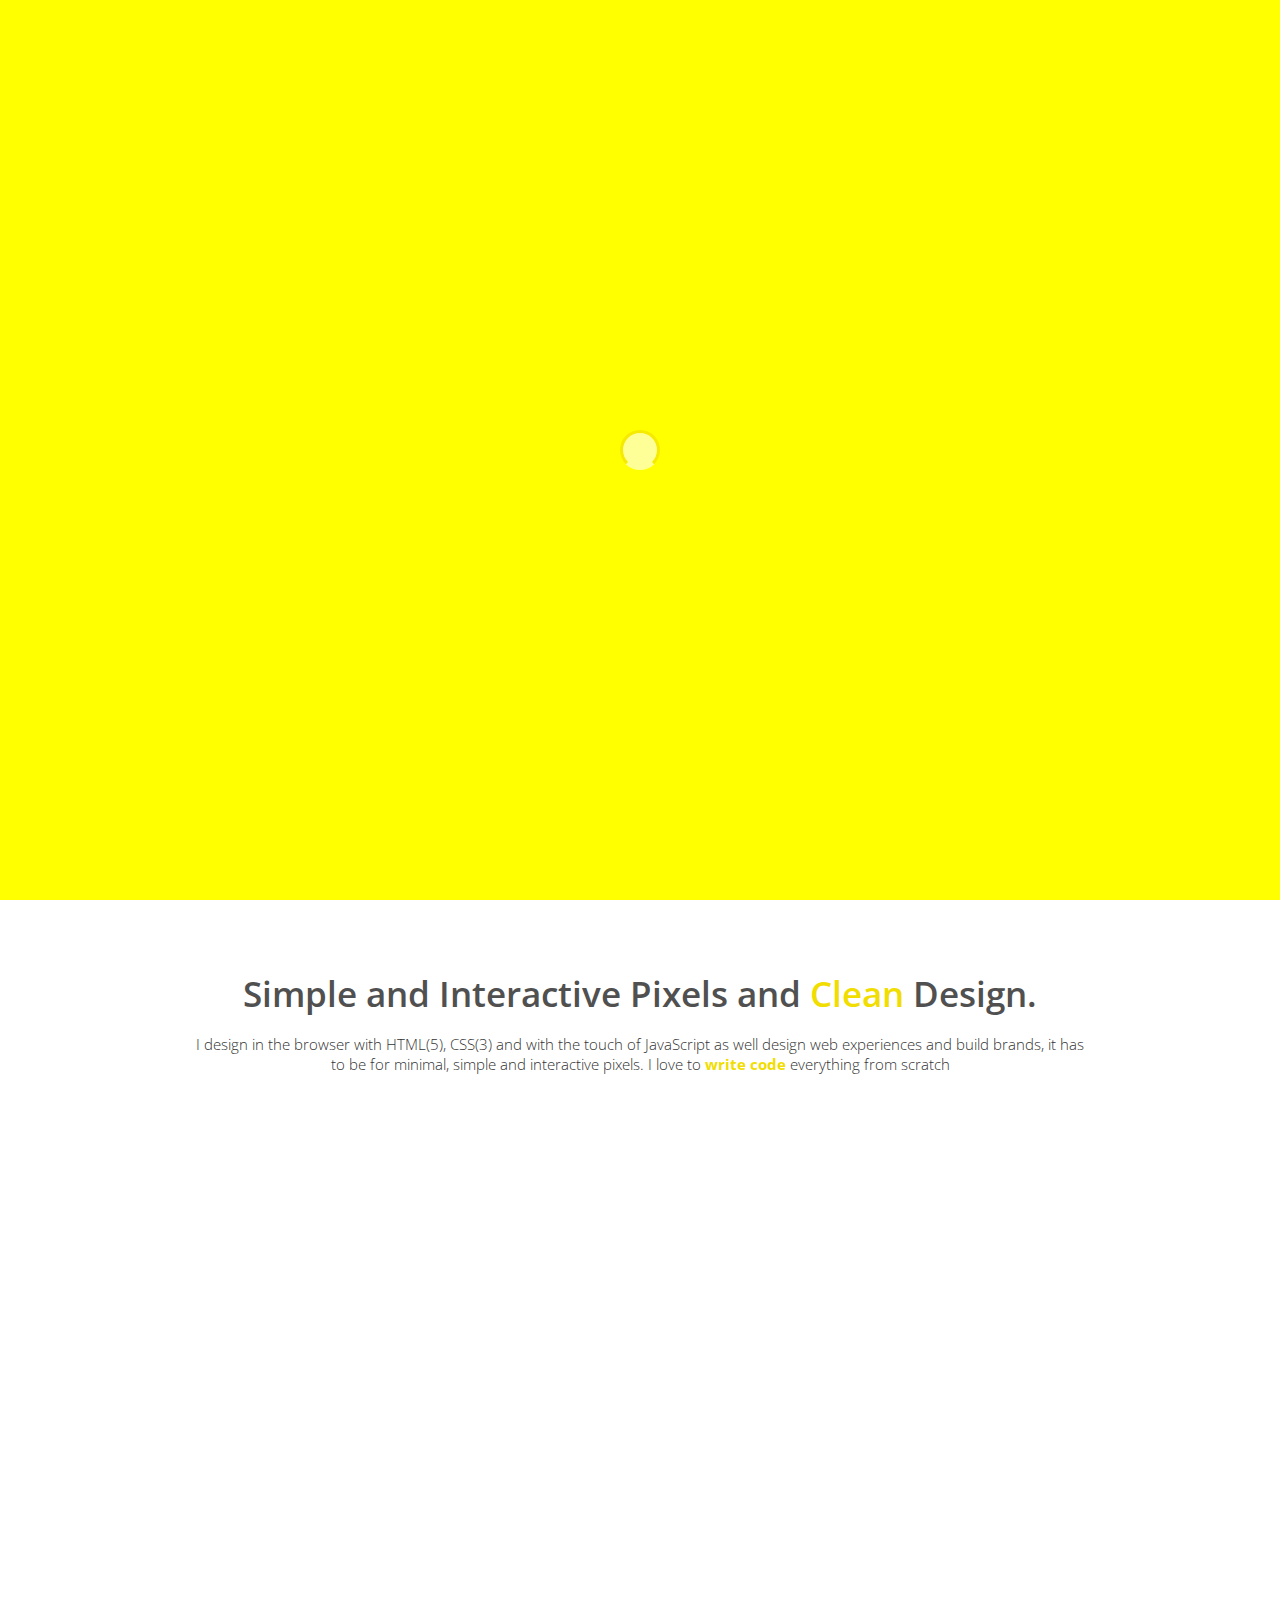
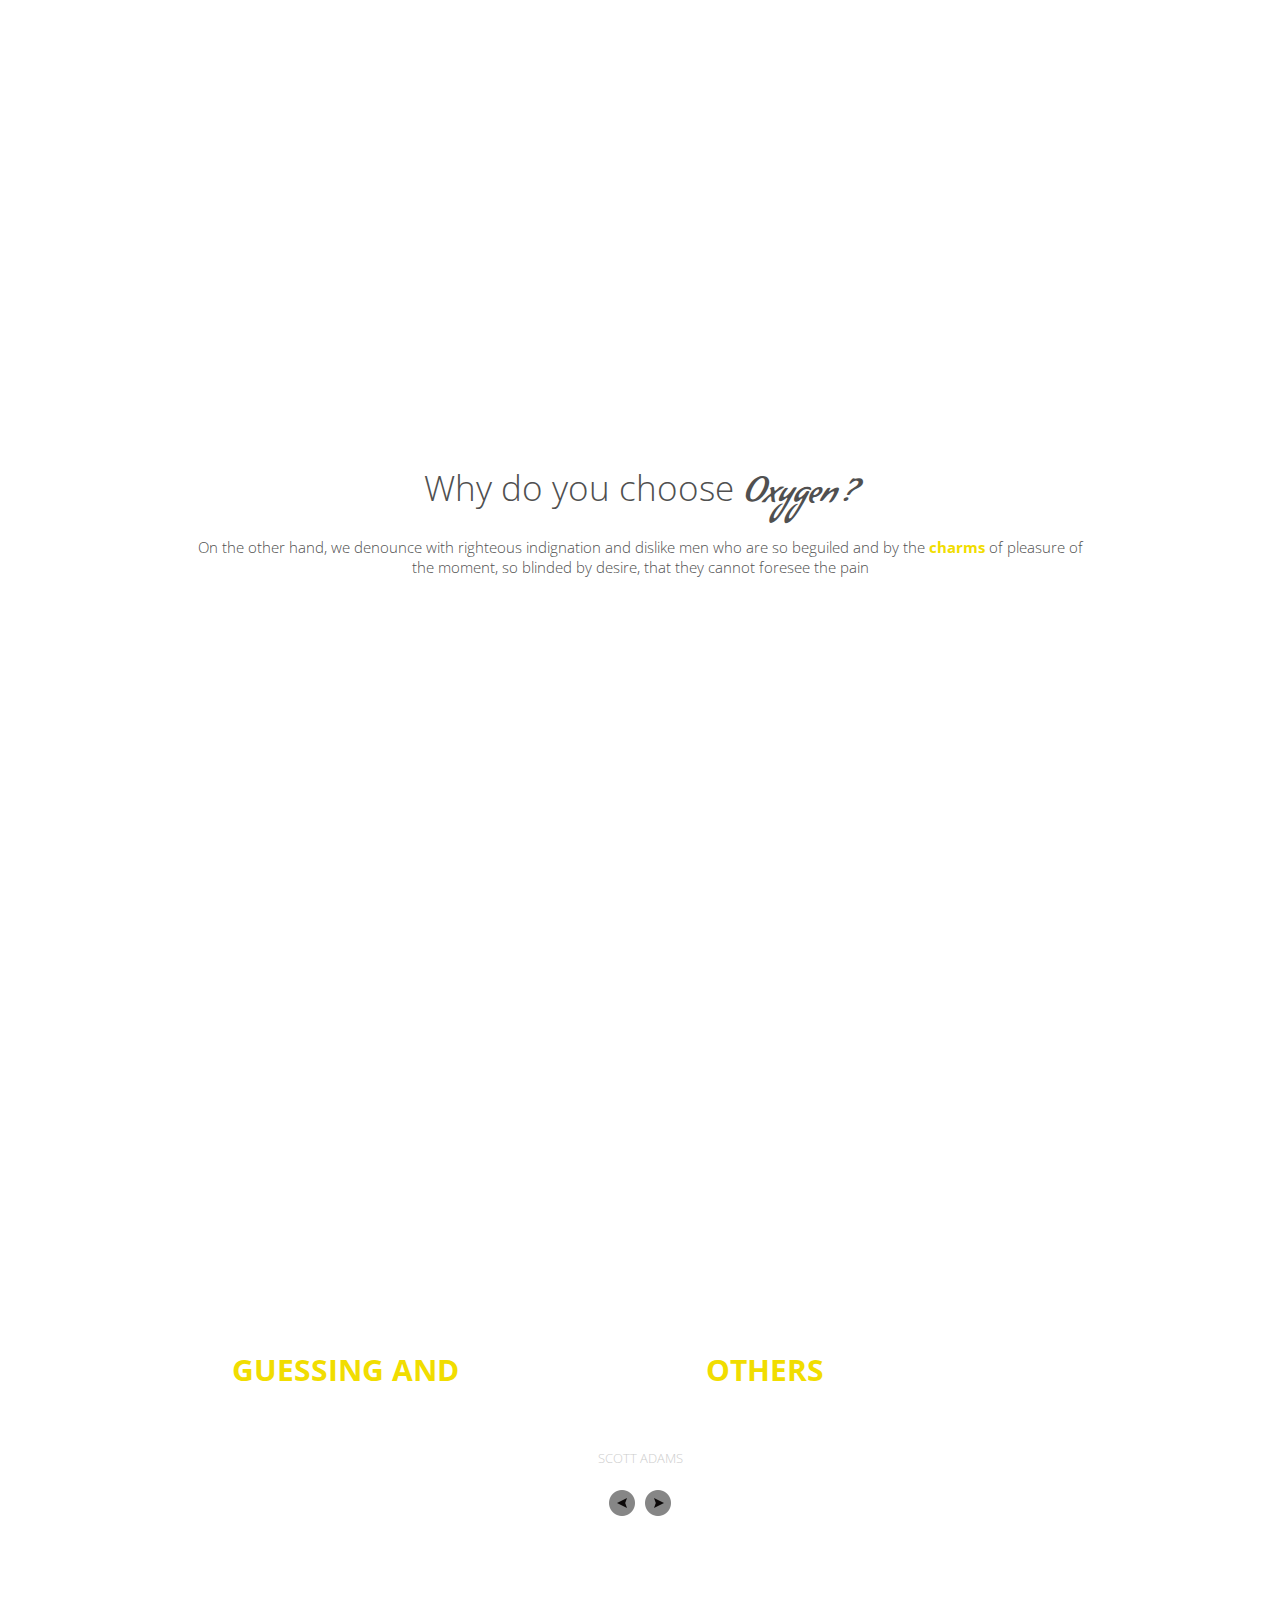
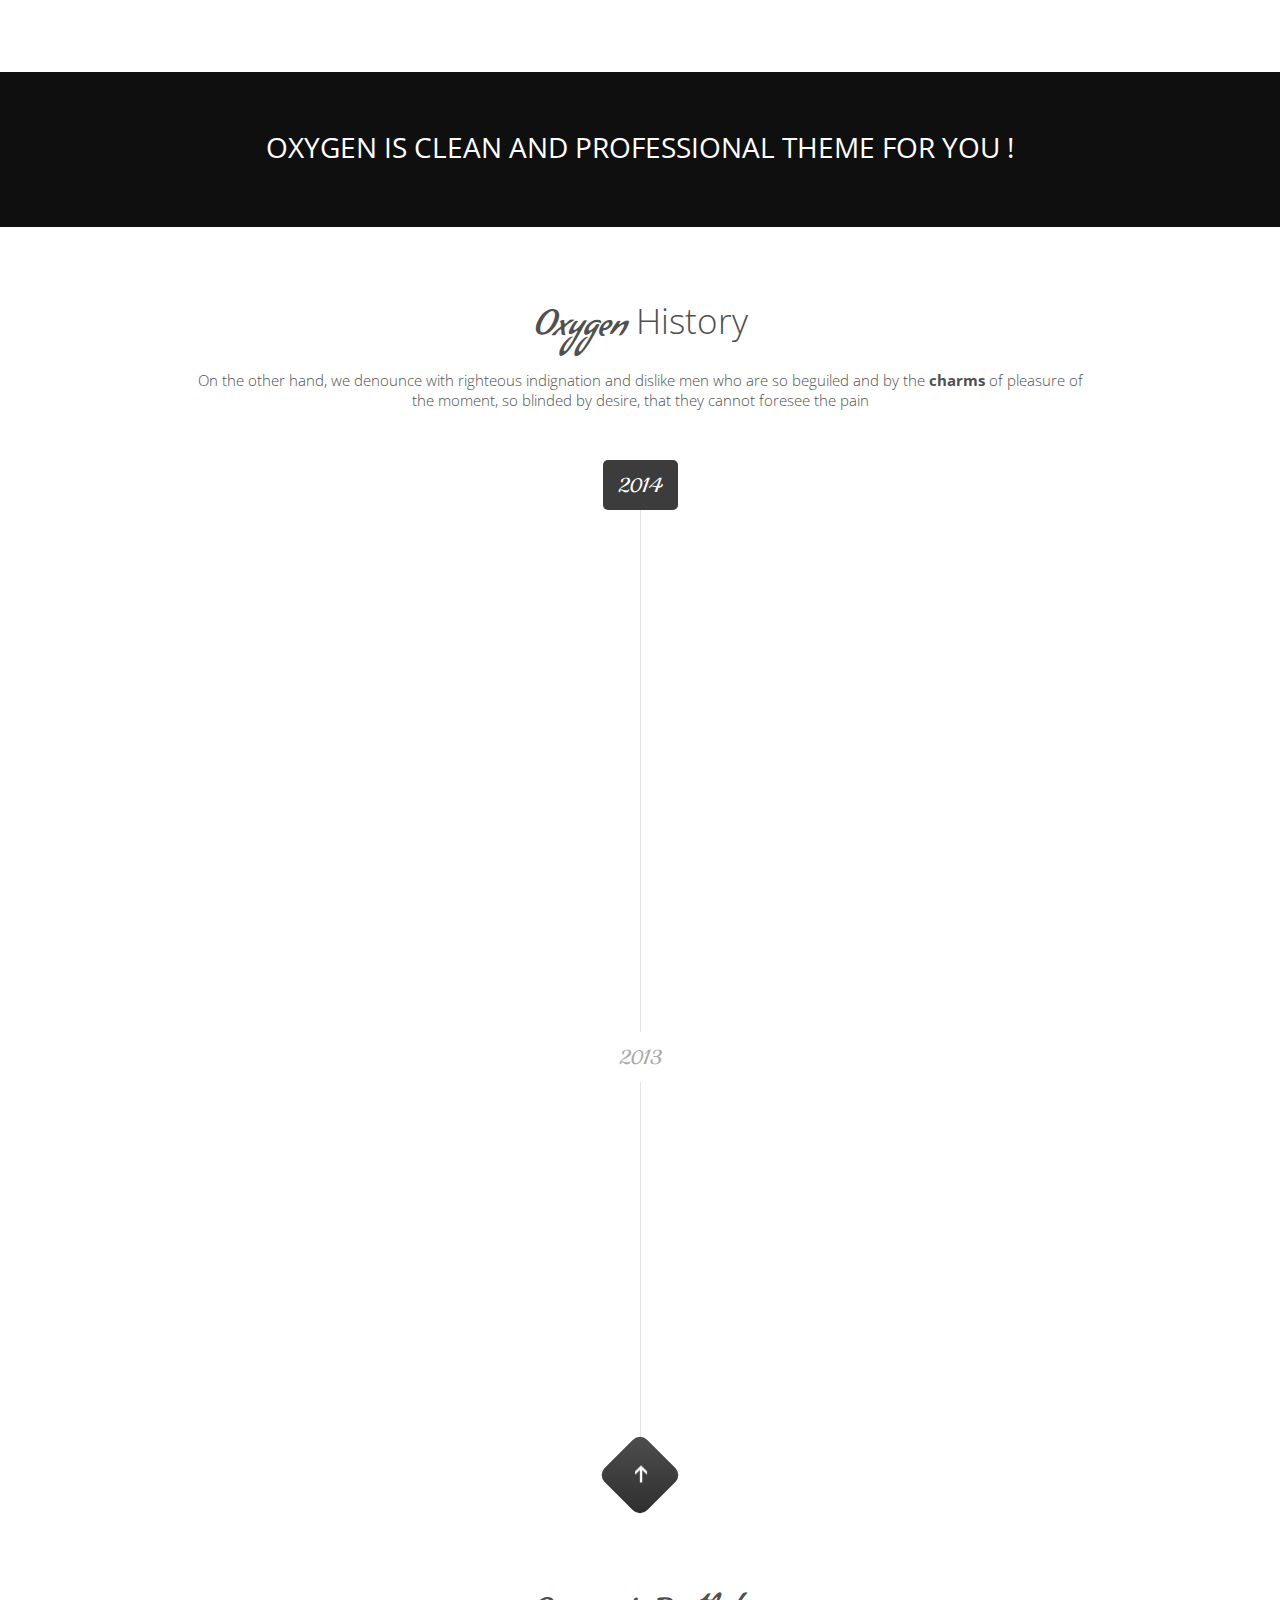
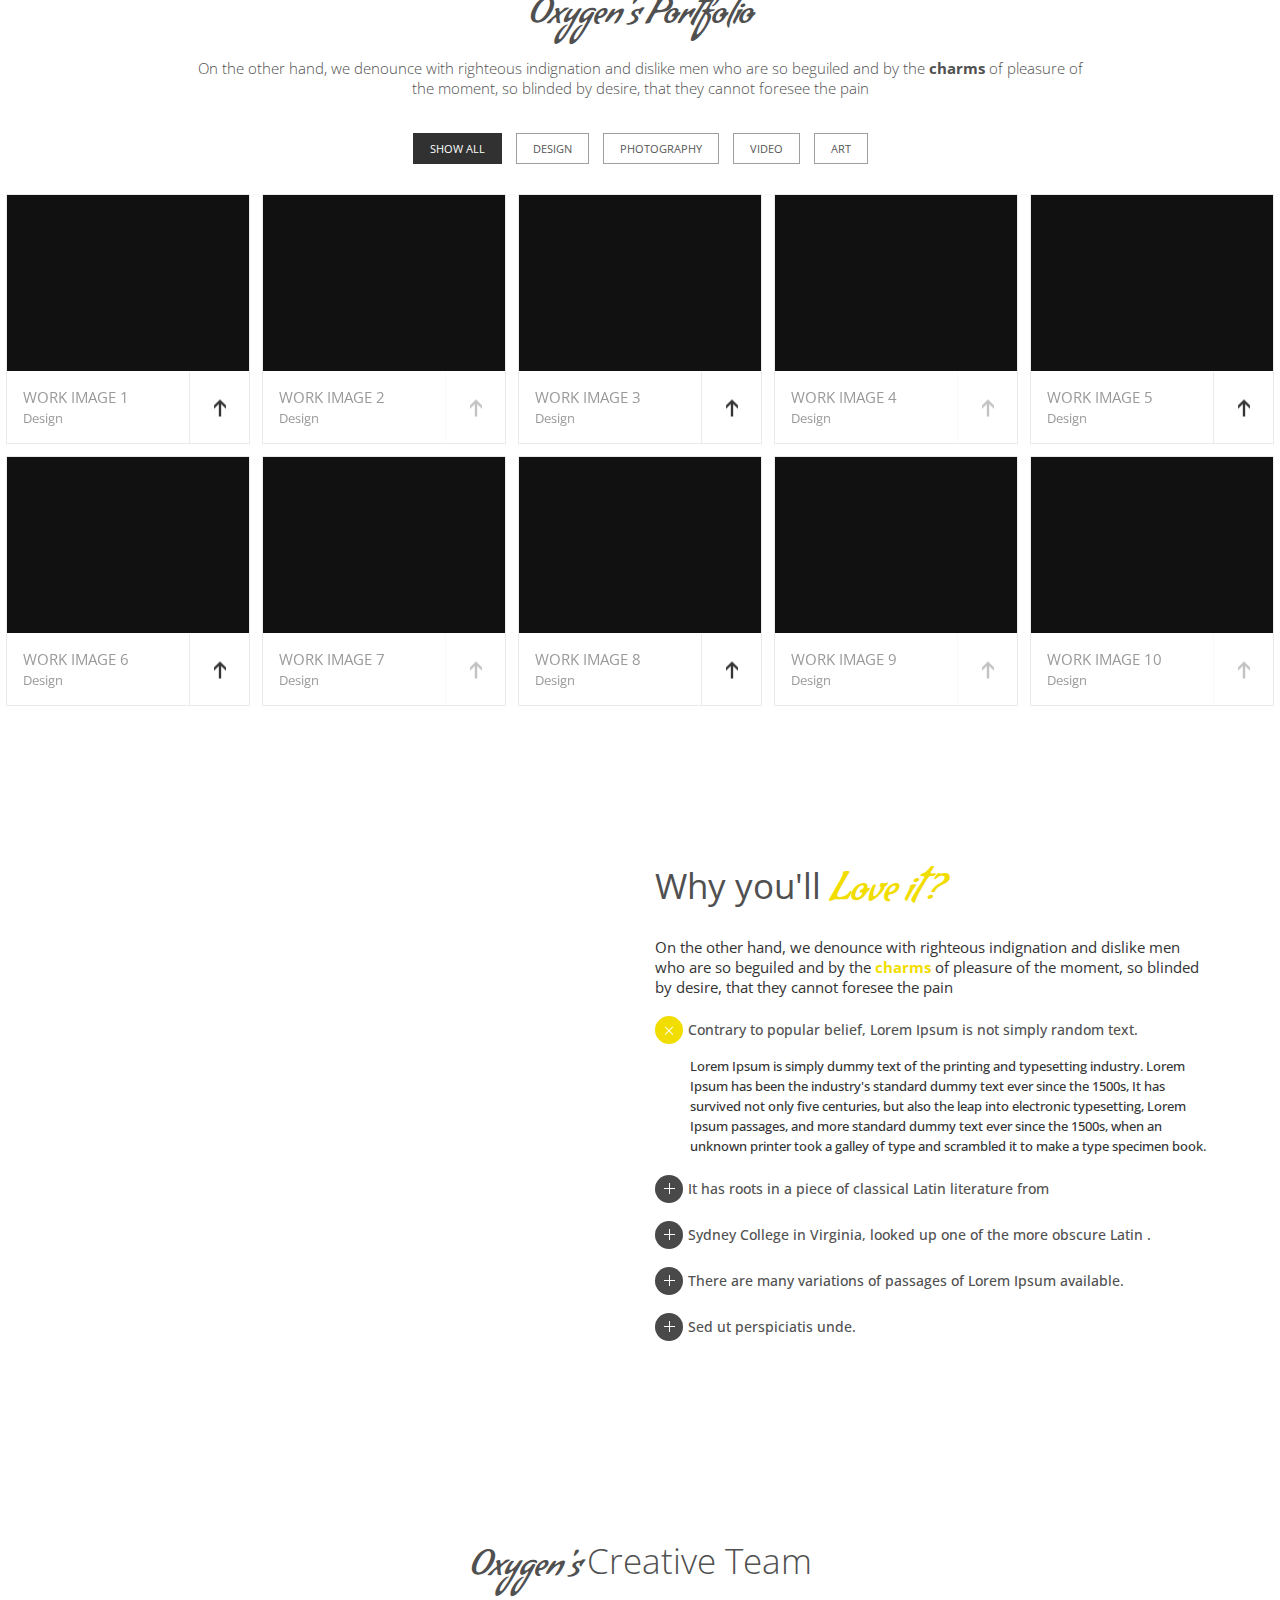
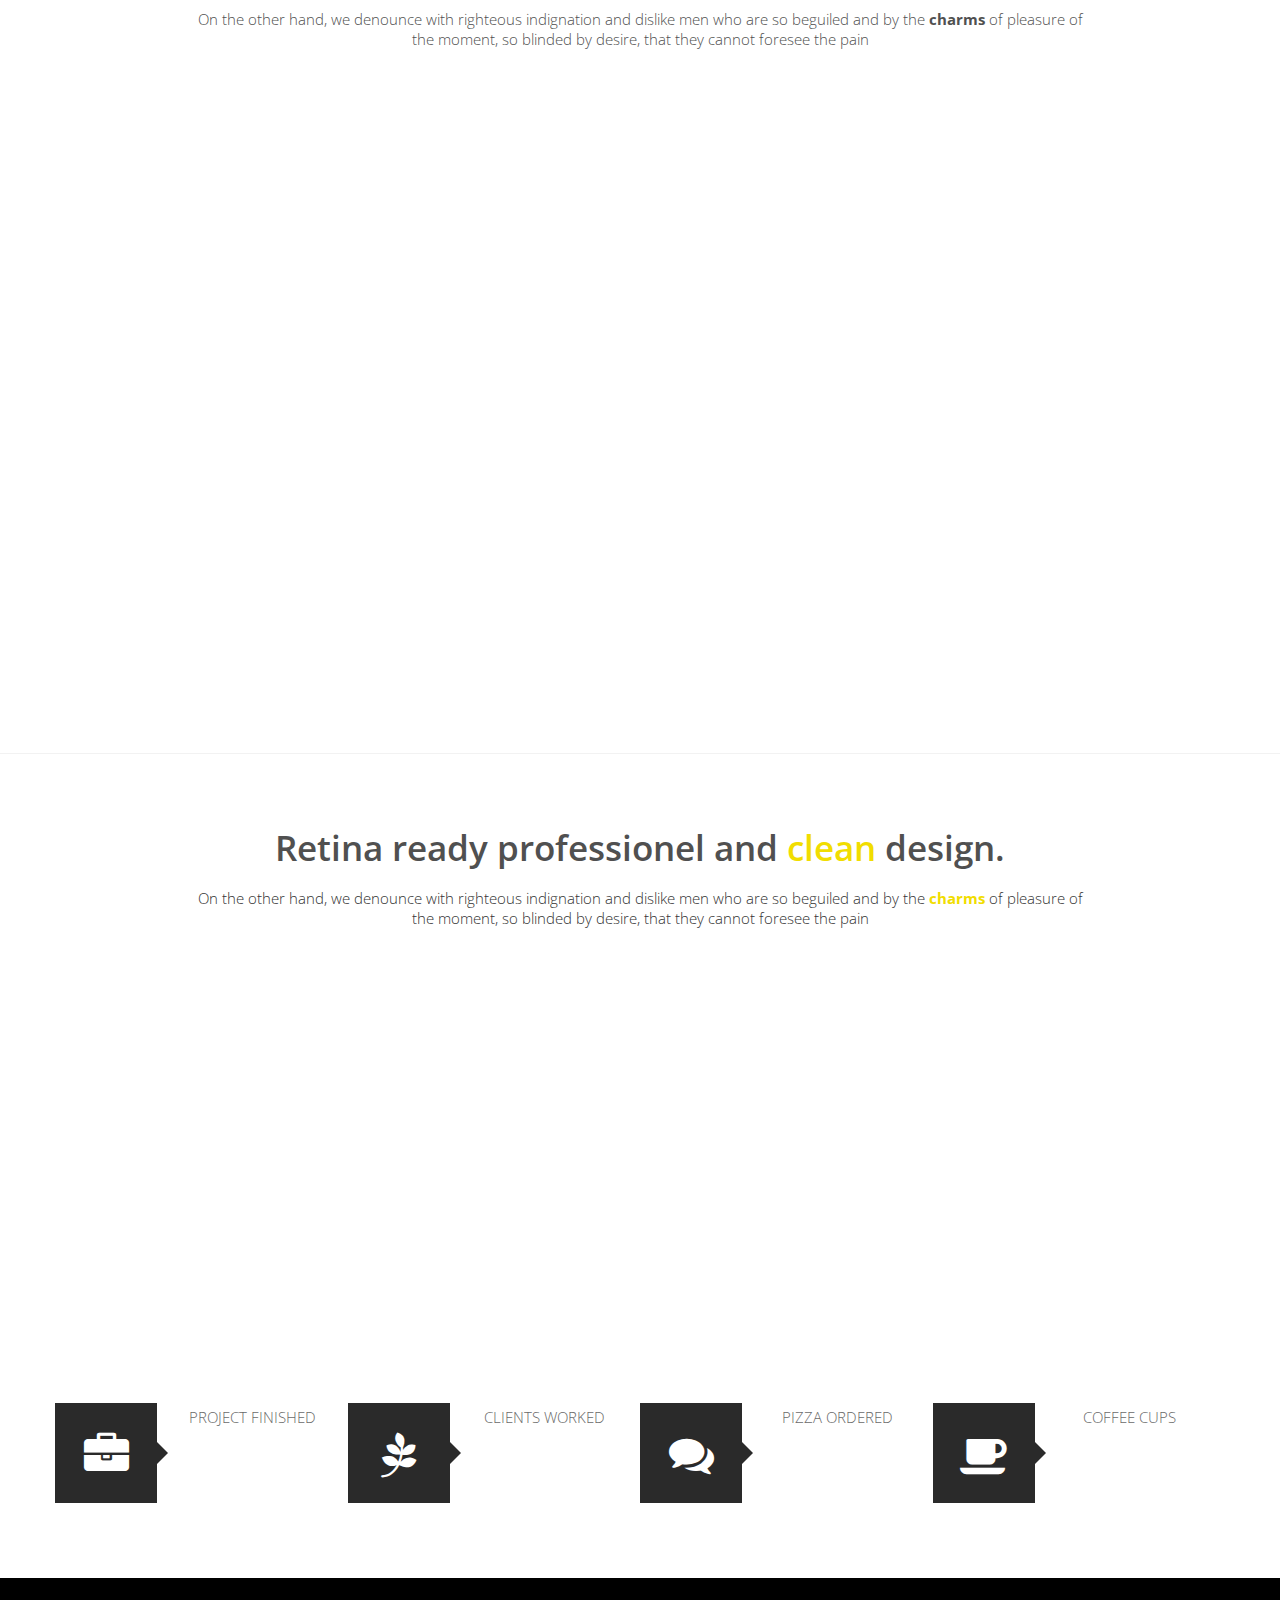
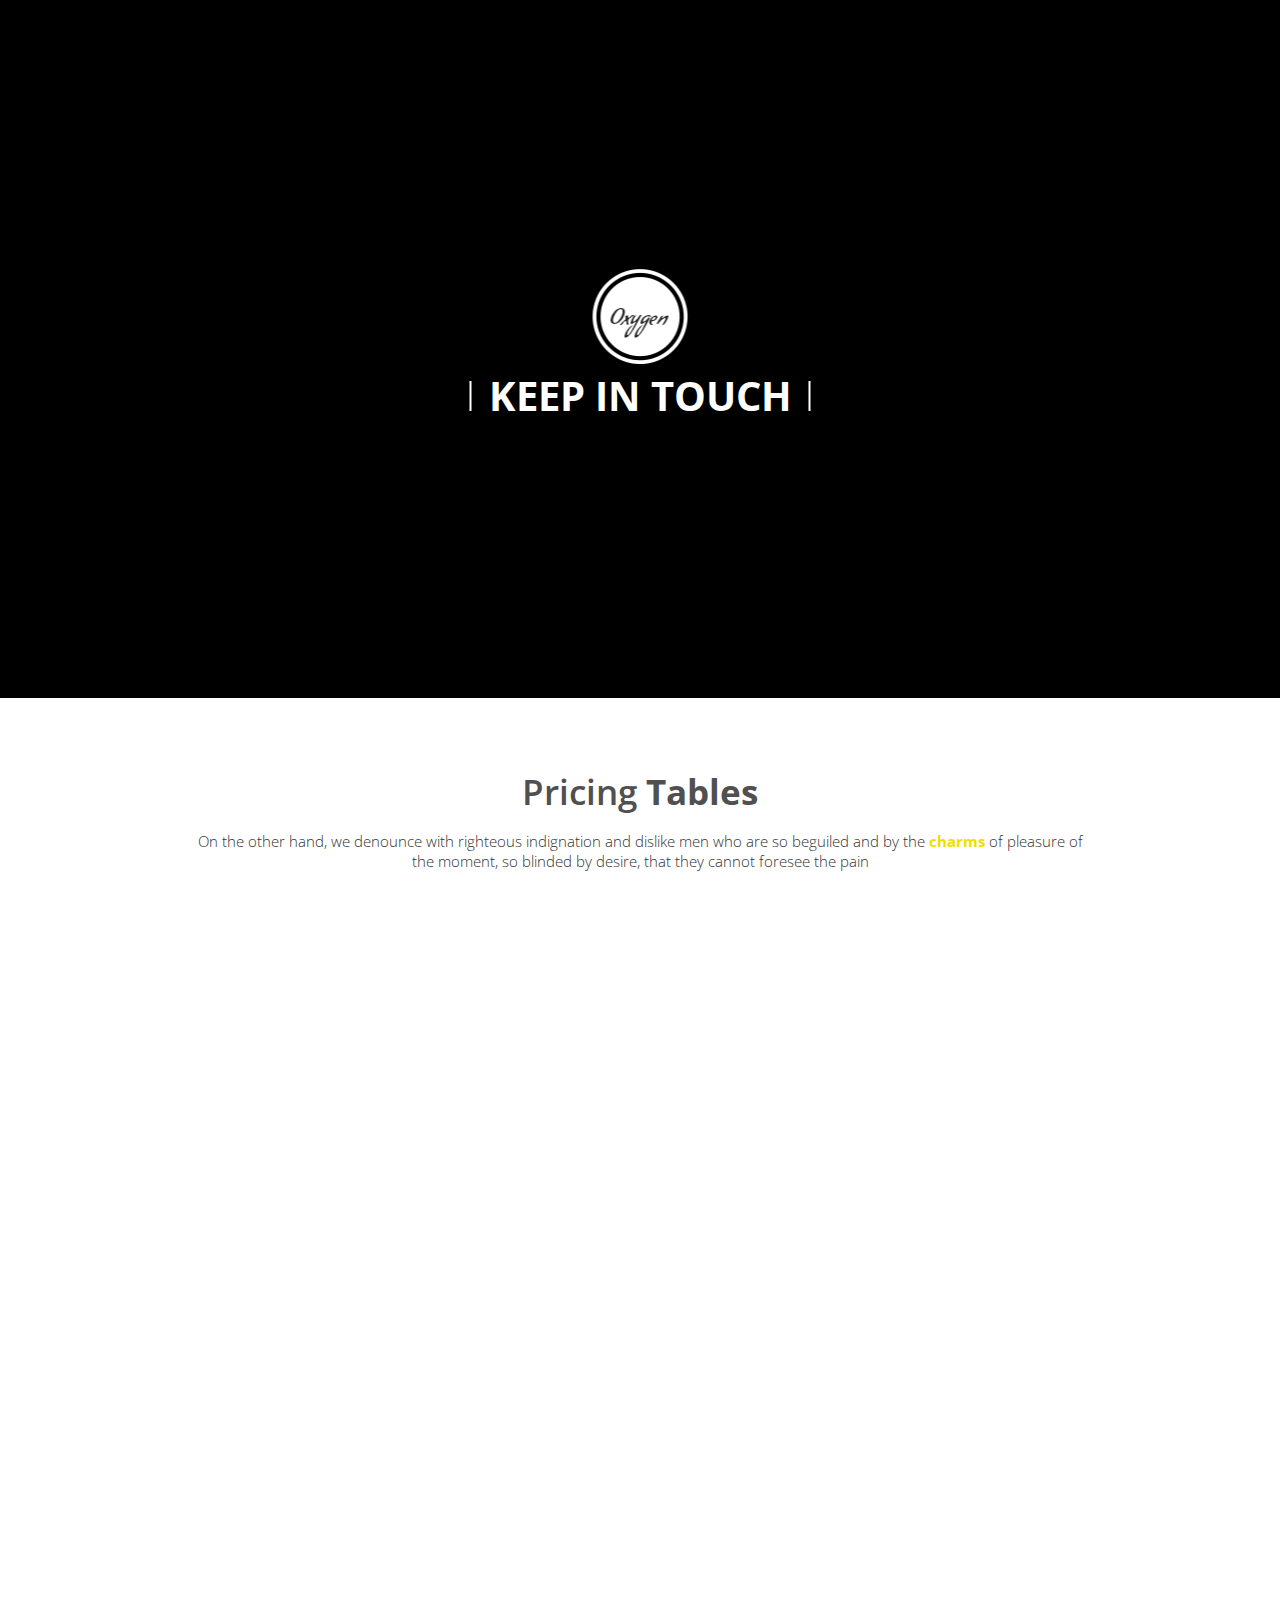
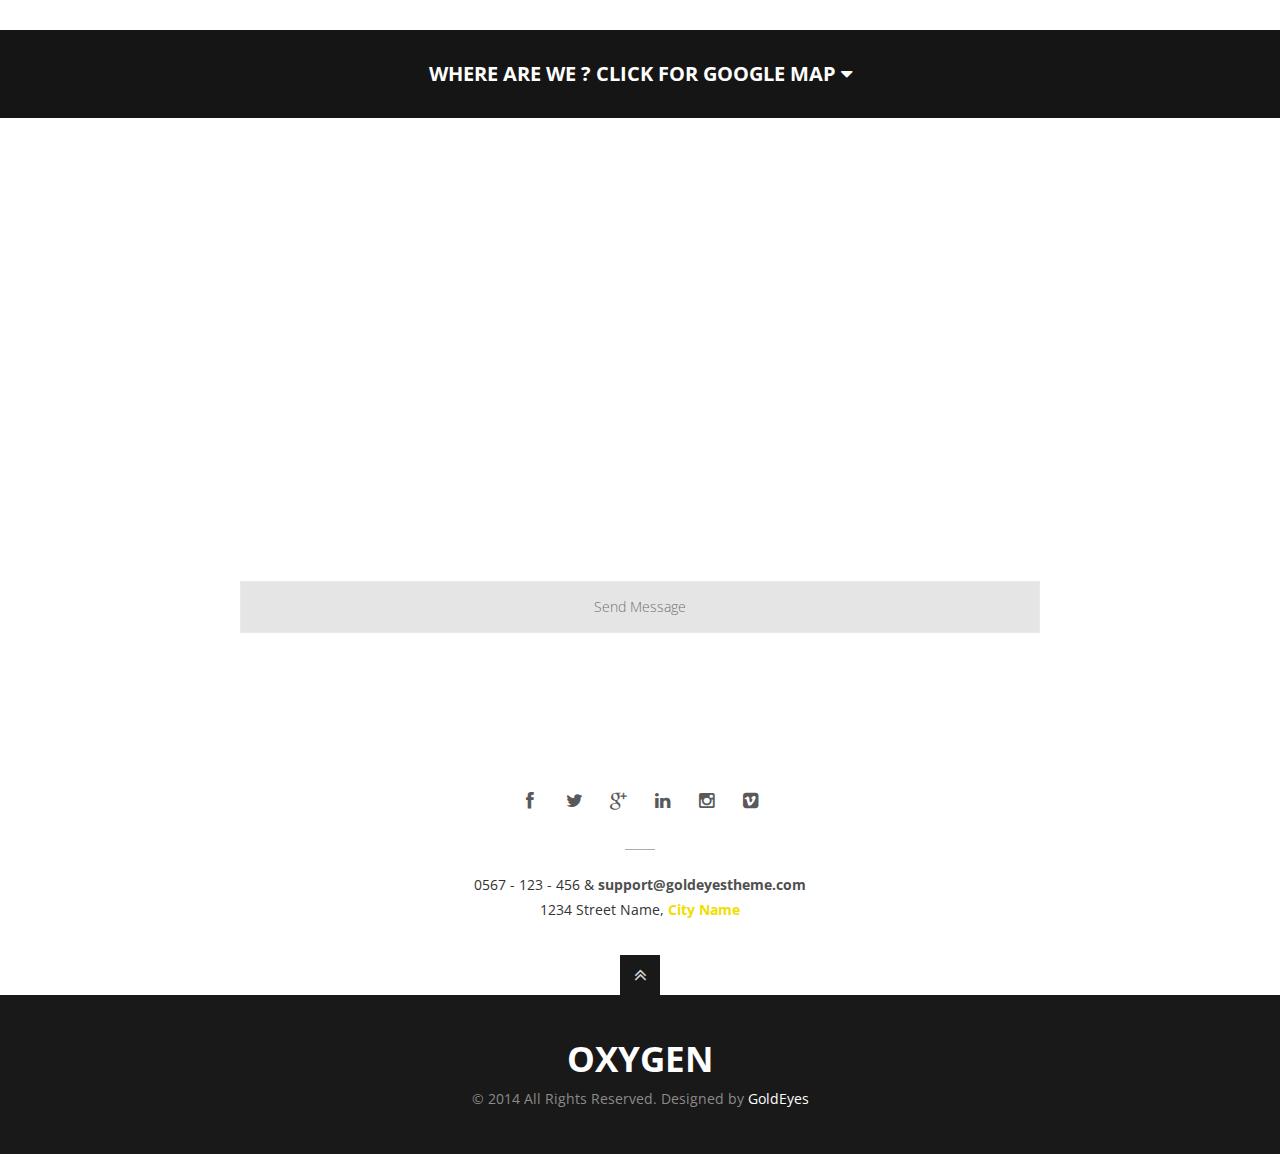
==== commit 68250879: "header done" ====
--- a/index.html
+++ b/index.html
@@ -3,14 +3,14 @@
 <head>
 
     <meta charset="utf-8" />
-    <title>Oxygen OnePage HTML Theme</title>
+    <title> Arif Karim || Front End Developer From Frankfurt, Germany </title>
     <meta name="description" content="" />
     <meta name="viewport" content="width=device-width, initial-scale=1.0, maximum-scale=1.0" />
     <!--Favicon -->
 	<link rel="icon" type="image/png" href="images/favicon.png" />
-		
+
 	<!-- CSS Files -->
-		
+
 	<link rel="stylesheet" href="css/reset.css" />
 	<link rel="stylesheet" href="css/animate.min.css" />
 	<link rel="stylesheet" href="css/bootstrap.min.css" />
@@ -25,10 +25,10 @@
 	<!-- Theme Panel -->
 	<link rel="stylesheet" href="theme-panel/theme_panel.css" />
 	<!-- Skin Colors -->
-	<link id="changeable-colors" rel="stylesheet" href="css/colors/blue.css" />
+	<link id="changeable-colors" rel="stylesheet" href="css/colors/yellow.css" />
 
 	<!-- End CSS Files -->
- 
+
 </head>
 
 <body>
@@ -36,7 +36,7 @@
 
 	<!-- Page Loader -->
 	<section id="pageloader">
-		<div class="loader-item fa fa-spin colored-border"></div>
+    <div class="loader-item fa fa-spin colored-border"></div>
 	</section>
 
 
@@ -56,7 +56,7 @@
 			<div class="nav-menu">
 				<ul class="nav uppercase condensed bold">
 					<li><a href="#home" class="scroll">home</a></li>
-					<li><a href="#about" class="scroll">about us</a></li>
+					<li><a href="#about" class="scroll">about me</a></li>
 					<li><a href="#services" class="scroll">services</a></li>
 					<li><a href="#history" class="scroll">history</a></li>
 					<li><a href="#portfolio" class="scroll">portfolio</a></li>
@@ -83,7 +83,7 @@
 
 
 	<!-- Home Section -->
-	<section id="home"> 	
+	<section id="home">
 		<div id="slides" class="home parallax pattern-black">
 			<div class="home-details">
 				<!-- Your Logo -->
@@ -93,25 +93,29 @@
 				<div class="hometexts">
 						<!-- Slide Texts -->
 						<ul class="slide-text condensed">
-							<li class="hometext bold uppercase">Welcome to <span class="colored"> oxygen</span></li>
-							<li class="hometext bold uppercase">We Love to <span class="colored"> Design</span></li>
-							<li class="hometext bold uppercase">We Are <span class="colored"> Creative</span></li>
+							<li class="hometext bold uppercase">Hello I am <span class="colored"> Arif karim</span></li>
+							<li class="hometext bold uppercase">Design & Build <span class="colored"> UI/UX</span></li>
+							<li class="hometext bold uppercase">Love to Build <span class="colored"> Web App</span></li>
+
+              <!-- <li class="hometext bold uppercase">Hello I am <span class="colored"> Arif karim</span></li>
+              <li class="hometext bold uppercase">Design & Build <span class="colored"> User Interfaces</span></li>
+              <li class="hometext bold uppercase">Love to Build <span class="colored"> Web Application</span></li> -->
 						</ul>
 				</div>
 				<!-- Fixed Text -->
-				<h1 class="fixed-text uppercase bold condensed">the goods you need now !</h1>
+				<h1 class="fixed-text uppercase bold condensed">I've got chops in all phases of the design process!</h1>
 				<!-- Home Categories -->
 				<ul class="home-categories">
-					<li class="h-item uppercase ">web design</li>
-					<li class="h-item uppercase ">one page</li>
-					<li class="h-item uppercase ">analystic</li>
-					<li class="h-item uppercase ">photography</li>
-					<li class="h-item uppercase ">cool animations</li>
+					<li class="h-item uppercase ">ideas</li>
+					<li class="h-item uppercase ">analysis</li>
+					<li class="h-item uppercase ">ui/ux</li>
+					<li class="h-item uppercase ">code</li>
+					<li class="h-item uppercase ">performance</li>
 				</ul>
 				<!-- Bottom Arrow -->
 				<a href="#about" class="home-arrow scroll uppercase bold">
 					<img src="images/bottom-arrow.png" alt="bottom" />
-					<span>what we do ?</span>
+					<span>what I love ?</span>
 				</a>
 			</div><!-- End Home Texts -->
 		</div><!-- End Home Details -->
@@ -126,9 +130,9 @@
 	<section id="about" class="container waypoint">
 		<div class="inner">
 			<!-- Header -->
-			<h1 class="header semibold dark">Retina ready professionel and <span class="colored">clean</span> design.</h1>
+			<h1 class="header semibold dark"> Simple and Interactive Pixels and <span class="colored">Clean</span> Design.</h1>
 			<!-- Description -->
-			<h4 class="h-desc">On the other hand, we denounce with righteous indignation and dislike men who are so beguiled and by the <span class="colored bold">charms</span> of pleasure of the moment, so blinded by desire, that they cannot foresee the pain </h4>
+			<h4 class="h-desc">I design in the browser with HTML(5), CSS(3) and with the touch of JavaScript as well design web experiences and build brands, it has to be for minimal, simple and interactive pixels. I love to <span class="colored bold"> write code</span> everything from scratch</h4>
 			<!-- Boxes -->
 			<div class="boxes">
 
@@ -137,7 +141,7 @@
 					<a class="about-icon">
 						<i class="fa fa-gear "></i>
 					</a>
-					<p class="uppercase normal about-head">100% Responsive Design</p>
+					<p class="uppercase normal about-head">Responsive Design</p>
 					<p class="light about-text">On the other hand, we denounce with righteo us indignation and dislike men who are so asure of the moment.</p>
 				</div>
 
@@ -155,7 +159,7 @@
 					<a class="about-icon">
 						<i class="fa fa-mobile"></i>
 					</a>
-					<p class="uppercase normal about-head">One Page Design</p>
+					<p class="uppercase normal about-head">UI/UX</p>
 					<p class="light about-text">On the other hand, we denounce with righteo us indignation and dislike men who are so asure of the moment.</p>
 				</div>
 
@@ -164,7 +168,7 @@
 					<a class="about-icon">
 						<i class="fa fa-star"></i>
 					</a>
-					<p class="uppercase normal about-head">Easy Customize</p>
+					<p class="uppercase normal about-head">Wordpress</p>
 					<p class="light about-text">On the other hand, we denounce with righteo us indignation and dislike men who are so asure of the moment.</p>
 				</div>
 			</div><!-- End Boxes -->
@@ -408,7 +412,7 @@
 
 	</section><!-- End Blockquote Section -->
 
-	
+
 
 
 	<!-- History -->
@@ -1313,7 +1317,7 @@
 						<!-- Table Top -->
 						<div class="price-table-top">
 							<!-- Header -->
-							<h3 class="uppercase bold white absolute">starter</h3> 
+							<h3 class="uppercase bold white absolute">starter</h3>
 							<!-- Image Link -->
 							<a class="price-table-img pattern-grid">
 								<!-- Your Image -->
@@ -1346,7 +1350,7 @@
 						<!-- Table Top -->
 						<div class="price-table-top">
 							<!-- Header -->
-							<h3 class="uppercase bold white absolute">standart</h3> 
+							<h3 class="uppercase bold white absolute">standart</h3>
 							<!-- Image Link -->
 							<a class="price-table-img pattern-grid">
 								<!-- Your Image -->
@@ -1379,7 +1383,7 @@
 						<!-- Table Top -->
 						<div class="price-table-top">
 							<!-- Header -->
-							<h3 class="uppercase bold white absolute">professional</h3> 
+							<h3 class="uppercase bold white absolute">professional</h3>
 							<!-- Image Link -->
 							<a class="price-table-img pattern-grid">
 								<!-- Your Image -->
@@ -1412,7 +1416,7 @@
 						<!-- Table Top -->
 						<div class="price-table-top">
 							<!-- Header -->
-							<h3 class="uppercase bold white absolute">enterprise</h3> 
+							<h3 class="uppercase bold white absolute">enterprise</h3>
 							<!-- Image Link -->
 							<a class="price-table-img pattern-grid">
 								<!-- Your Image -->
@@ -1495,7 +1499,7 @@
 					<!-- Bottom Submit -->
 					<div class="relative fullwidth col-xs-12">
 						<!-- Send Button -->
-						<button type="submit" id="submit" name="submit" class="form-btn light">Send Message</button> 
+						<button type="submit" id="submit" name="submit" class="form-btn light">Send Message</button>
 					</div><!-- End Bottom Submit -->
 					<!-- Clear -->
 					<div class="clear"></div>
@@ -1577,21 +1581,22 @@
 
 
 	<!-- Theme Panel -->
-	<section id="theme-panel" class="close-theme-panel">
+	<!-- <section id="theme-panel" class="close-theme-panel"> -->
 		<!--Panel Button -->
-		<a class="panel-button dark"><i class="fa fa-gear fa-spin"></i></a>
+		<!-- <a class="panel-button dark"><i class="fa fa-gear fa-spin"></i></a>
 		<div class="segment ">
 			<h3 class="dark condensed bold uppercase no-margin no-padding">Style Switcher</h3>
-		</div>
+		</div> -->
 		<!-- Menu Styles -->
-		<div class="segment">
+		<!-- <div class="segment">
 			<h4 class="dark condensed semibold uppercase  no-padding">Menu Color</h4>
 			<a title="black" class="menu-switcher-black switcher black-bg"></a>
 			<a title="white" class="menu-switcher-white switcher white-bg"></a>
-		</div>
+		</div> -->
 		<!-- Colors -->
-		<div class="segment">
+		<!-- <div class="segment">
 			<h4 class="dark condensed semibold uppercase  no-padding">Color Skins</h4>
+      <a title="yellow" class="switcher yellow-bg"></a>
 			<a title="blue" class="switcher blue-bg"></a>
 			<a title="asphalt" class="switcher asphalt-bg"></a>
 			<a title="green" class="switcher green-bg"></a>
@@ -1600,15 +1605,15 @@
 			<a title="purple" class="switcher purple-bg"></a>
 			<a title="red" class="switcher red-bg"></a>
 			<a title="s-green" class="switcher s-green-bg"></a>
-			<a title="yellow" class="switcher yellow-bg"></a>
+
 			<a title="s-blue" class="switcher s-blue-bg"></a>
 		</div>
-	</section>
+	</section> -->
 	<!-- End Theme Panel -->
 
 
 	<!-- JS Files -->
-	
+
 	<script type="text/javascript" src="js/jquery-1.11.0.min.js"></script>
 	<script type="text/javascript" src="js/bootstrap.min.js"></script>
 	<script type="text/javascript" src="js/jquery.appear.js"></script>
@@ -1632,4 +1637,4 @@
 
 </body>
 
-</html>+</html>
--- a/css/style.css
+++ b/css/style.css
@@ -1,5 +1,5 @@
 /* Fonts */
-	
+
 	/* Open Sans */
 	@import url(http://fonts.googleapis.com/css?family=Open+Sans:600italic,400,300,600,700,800);
 
@@ -29,14 +29,14 @@
 	}
 
 	body{
-		overflow-x: hidden; 
+		overflow-x: hidden;
 	}
 
 	img {
-	    -moz-user-select: none; 
+	    -moz-user-select: none;
 	    -webkit-user-select: none;
-	    -ms-user-select: none; 
-	    user-select: none; 
+	    -ms-user-select: none;
+	    user-select: none;
 	    -webkit-user-drag: none;
 	    user-drag: none;
 	}
@@ -48,7 +48,7 @@
 	{
 		text-decoration:none;
 		outline:none;
-	
+
 	}
 
 	h1, h2, h3, h4, h5, h6, .h1, .h2, .h3, .h4, .h5, .h6{
@@ -88,7 +88,7 @@
 		outline:none;
 	}
 
-/* Font Classes */	
+/* Font Classes */
 
 	.condensed{
 		font-family: 'Open Sans Condensed', sans-serif;
@@ -136,7 +136,7 @@
 		height: 100%;
 		position: fixed;
 		top:0;
-		background-color: white;
+		background-color: yellow;
 		z-index: 9999;
 	}
 
@@ -347,6 +347,8 @@
 
 	.colored-border{
 		border-color: #3498db;
+
+
 	}
 
 	.colored-border-left{
@@ -474,13 +476,14 @@
 /* Fixed Text */
 
 	.fixed-text{
-		font-size: 60px;
+		/*font-size: 60px;*/
+		font-size: 38px;
 		color:#a8a8a8;
 		margin:0;
 	}
 
 /* Cetagories */
-	
+
 	.home-categories .h-item:last-child{
 		background:none;
 	}
@@ -758,7 +761,7 @@
 
 
 /* Navigation */
-	
+
 	#navigation{
 		position: fixed;
 		width: 100%;
@@ -901,7 +904,7 @@
 		border-top:2px solid #3498db;
 		color:#3498db;
 	}
-	
+
 	.dark-nav .nav li a:active{
 		background: transparent !important;
 		border-top:2px solid #3498db;
@@ -922,7 +925,7 @@
 	ul.nav ul.dropdown-menu li{
 		width: 100%;
 		height: auto;
-		
+
 	}
 
 	ul.nav ul.dropdown-menu li a{
@@ -955,7 +958,7 @@
 	}
 
 /* About */
-	
+
 	#about .inner .boxes{
 		overflow: hidden;
 	}
@@ -1188,7 +1191,7 @@
 	}
 
 
-/* Testimonials */	
+/* Testimonials */
 
 	.testimonials{
 		background: url(../images/i2.jpg) center center fixed;
@@ -1224,7 +1227,7 @@
 		color: #cdcdcd;
 	}
 
-/* Testimonial Controls */	
+/* Testimonial Controls */
 
 	.testimonials .flex-direction-nav{
 		width:52px;
@@ -1392,10 +1395,10 @@
 	   	top: 50%;
 	   	display: block;
 	  	border-right: 15px solid;
-	   	border-right-color: #ececec; 
+	   	border-right-color: #ececec;
 	   	border-left: none;
 	  	border-top: 15px solid transparent;
-	  	border-bottom: 15px solid transparent; 
+	  	border-bottom: 15px solid transparent;
 	  	-webkit-transform: translateY(-50%);
 		-moz-transform: translateY(-50%);
 		transform: translateY(-50%);
@@ -1409,10 +1412,10 @@
 	   	top: 0px;
 	   	display: block;
 	  	border-right: 14px solid;
-	   	border-right-color: white; 
+	   	border-right-color: white;
 	   	border-left: none;
 	  	border-top: 14px solid transparent;
-	  	border-bottom: 14px solid transparent; 
+	  	border-bottom: 14px solid transparent;
 	  	-webkit-transform: translateY(-50%);
 		-moz-transform: translateY(-50%);
 		transform: translateY(-50%);
@@ -1422,15 +1425,15 @@
 		left: 100%;
 		right: auto;
 		border-left: 15px solid;
-	   	border-left-color: #ececec; 
+	   	border-left-color: #ececec;
 	   	border-right: none;
 	}
 
 	#history ul.timeline li.note:nth-of-type(2n) .note-arrow:after{
 		border-left: 14px solid;
-	   	border-left-color: white; 
+	   	border-left-color: white;
 	  	border-top: 14px solid transparent;
-	  	border-bottom: 14px solid transparent; 
+	  	border-bottom: 14px solid transparent;
 	  	border-right: none;
 	  	right:1px;
 	  	left:auto;
@@ -1479,7 +1482,7 @@
 	}
 
 /* History Note Inners */
-	
+
 	li.note p,
 	li.note span,
 	li.note span:after{
@@ -1487,7 +1490,7 @@
 		-moz-transition: all 0.3s;
 		transition: all 0.3s;
 	}
-	
+
 
 	li.note p.history-date{
 		font-size:13px;
@@ -1555,12 +1558,12 @@
 
 	#history ul.timeline li.note:hover span.note-arrow,
 	#history ul.timeline li.note:hover span.note-arrow:after{
-		border-right-color: #3498db; 
+		border-right-color: #3498db;
 	}
 
 	#history ul.timeline li.note:hover:nth-of-type(2n) span.note-arrow,
 	#history ul.timeline li.note:hover:nth-of-type(2n) span.note-arrow:after{
-		border-left-color: #3498db; 
+		border-left-color: #3498db;
 	}
 
 	a.timeline-image img:hover{
@@ -2274,9 +2277,9 @@
 		left: 100%;
 		top: 50%;
 		border-left: 11px solid black;
-		border-left-color: #2a2a2a; 
+		border-left-color: #2a2a2a;
 		border-top: 11px solid transparent;
-		border-bottom: 11px solid transparent; 
+		border-bottom: 11px solid transparent;
 		-webkit-transform: translateY(-50%);
 		-moz-transform: translateY(-50%);
 		transform: translateY(-50%);
@@ -2843,7 +2846,7 @@
 		border:1px solid #e7e7e7;
 		content: '';
 		position: absolute;
-	
+
 	}
 
 	.post .post-inner{
@@ -3087,6 +3090,3 @@
 		color:white;
 		border:1px solid #404040;
 	}
-
-
-
--- a/css/colors/yellow.css
+++ b/css/colors/yellow.css
@@ -0,0 +1,62 @@
+
+/* Text Colors */
+
+	.colored,
+	.nav-menu li a:hover,
+	.nav-menu li.active a,
+	.nav-menu li a:focus,
+	.f-box:hover .f-icon i,
+	.team-members .member-details .member-position,
+	.prices .tables .active .price-table-top .price-circle p.price,
+	.prices .tables .active .price-table-top .price-circle p.timely,
+	.pricing-table:hover .price-table-top .price-circle p.price,
+	.pricing-table:hover .price-table-top .price-circle p.timely,
+	#site-socials .top-button:hover,
+	footer p.copyright a:hover,
+	.why-oxygen-accordion .accordion-toggle:hover,
+	.dark-nav .nav-menu li a:hover,
+	ul.nav ul.dropdown-menu li a:hover{
+		color: #f1dd00 ;
+	}
+
+/* Background Colors */
+	
+	.colored-bg,
+	a.positive-m:hover,
+	.why-oxygen-accordion span.positive-s,
+	.prices .tables .active .table-inner a.price-buy-now,
+	.table-inner a.price-buy-now:hover,
+	#map .google-map-big-button:hover,
+	.form-btn:hover,
+	#history ul.timeline li.note:hover,
+	#history ul.timeline li.note:hover:after,
+	.prices .tables .active a.price-table-img{
+		background-color:#f1dd00 ;
+	}
+
+/* Border Colors */
+
+	.dark-nav .nav-menu li a:hover,
+	.colored-border,
+	.nav-menu li.active a,
+	.nav-menu li a:hover,
+	.nav-menu li a:focus,
+	.form-btn:hover{
+		border-color:#f1dd00 ;
+	}
+
+/* Border Right Colors */
+	
+	.colored-border-right,
+	#history ul.timeline li.note:hover span.note-arrow,
+	#history ul.timeline li.note:hover span.note-arrow:after{
+		border-right-color: #f1dd00 ; 
+	}
+
+/* Border Left Colors */
+
+	.colored-border-left,
+	#history ul.timeline li.note:hover:nth-of-type(2n) span.note-arrow,
+	#history ul.timeline li.note:hover:nth-of-type(2n) span.note-arrow:after{
+		border-left-color: #f1dd00 ; 
+	}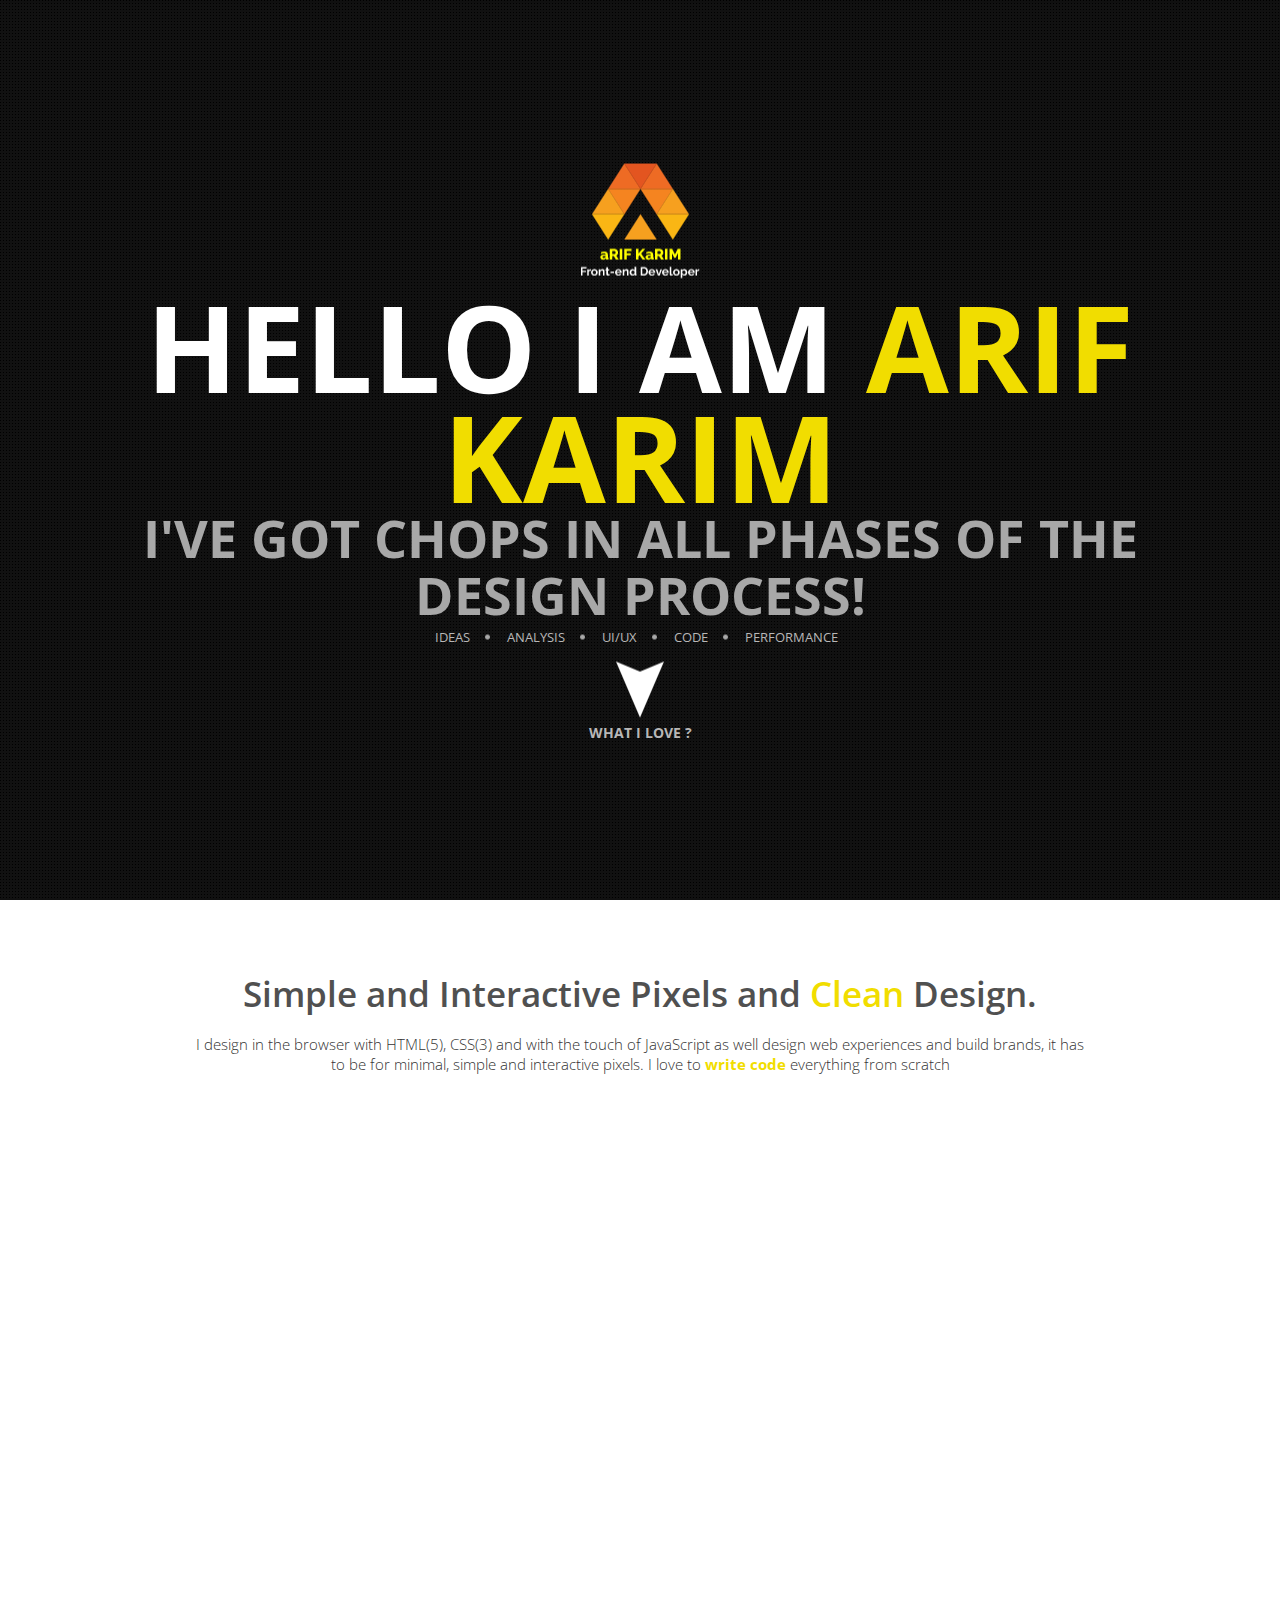
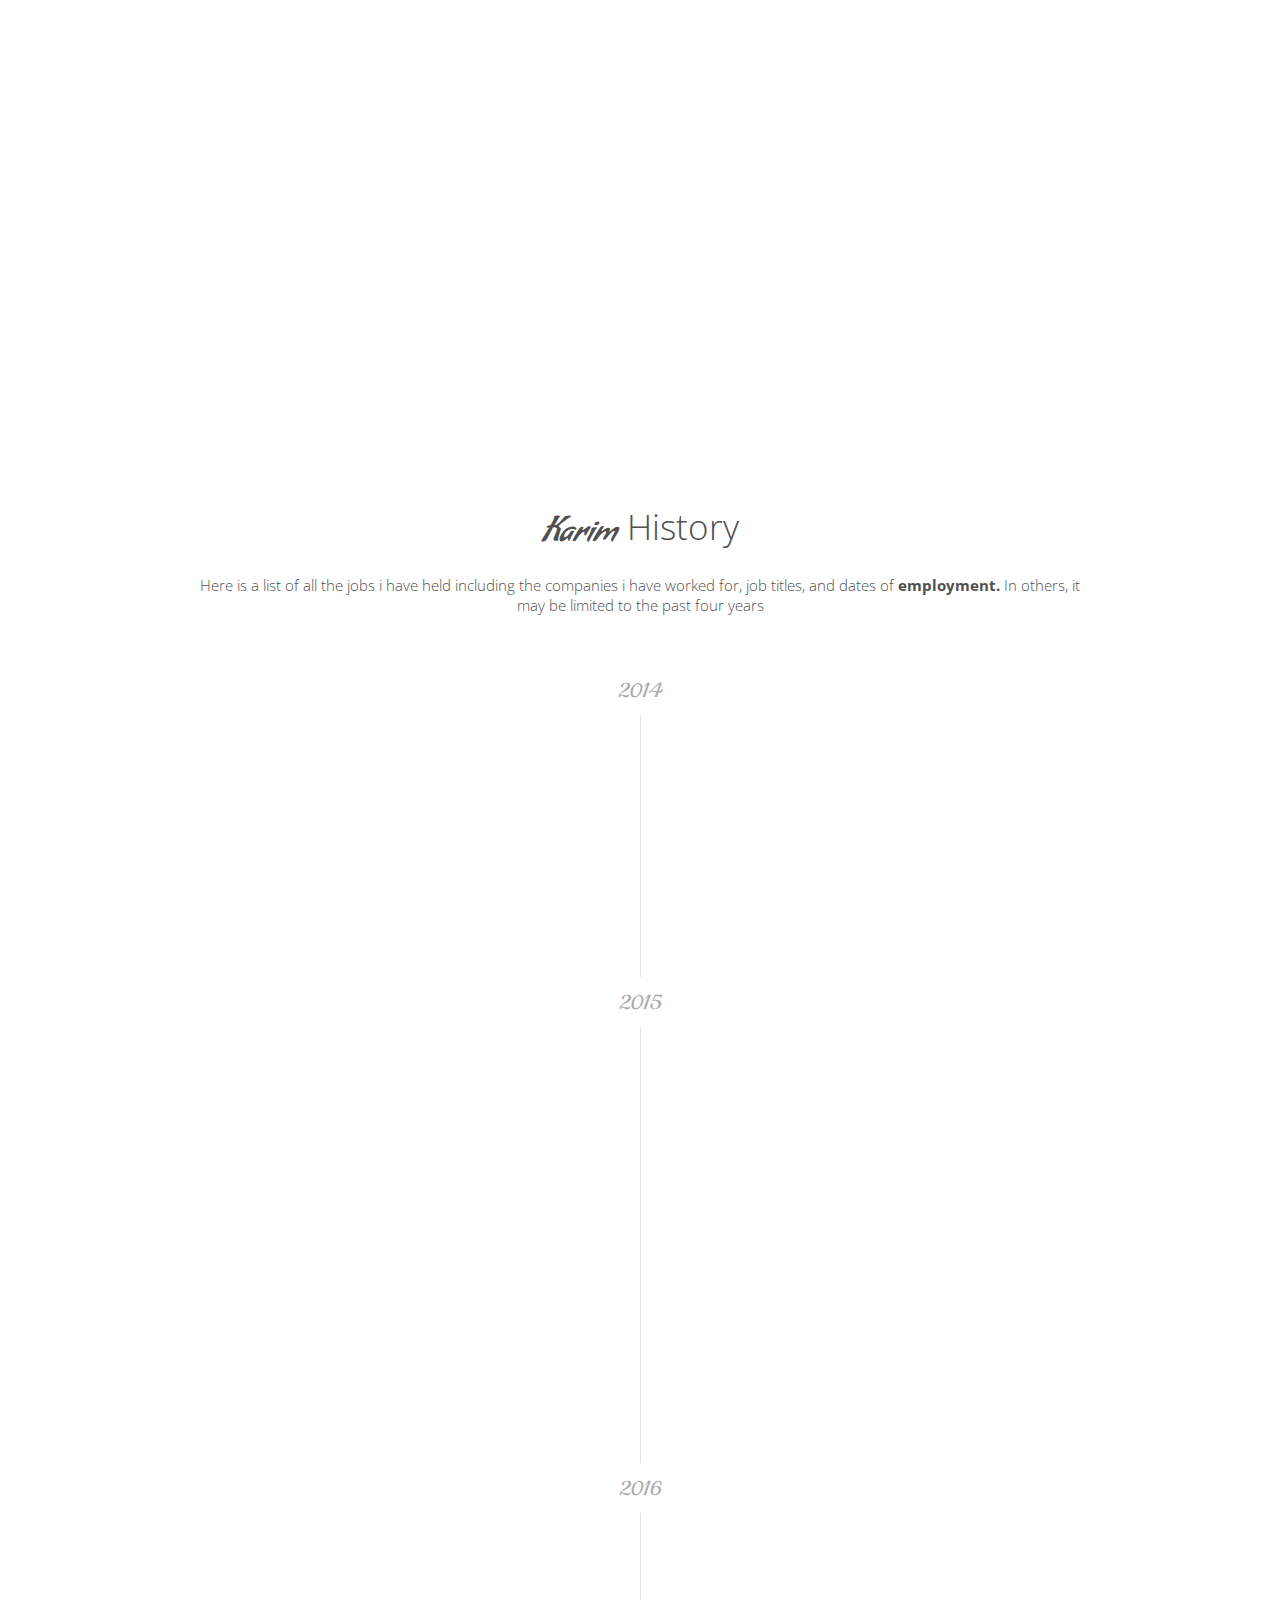
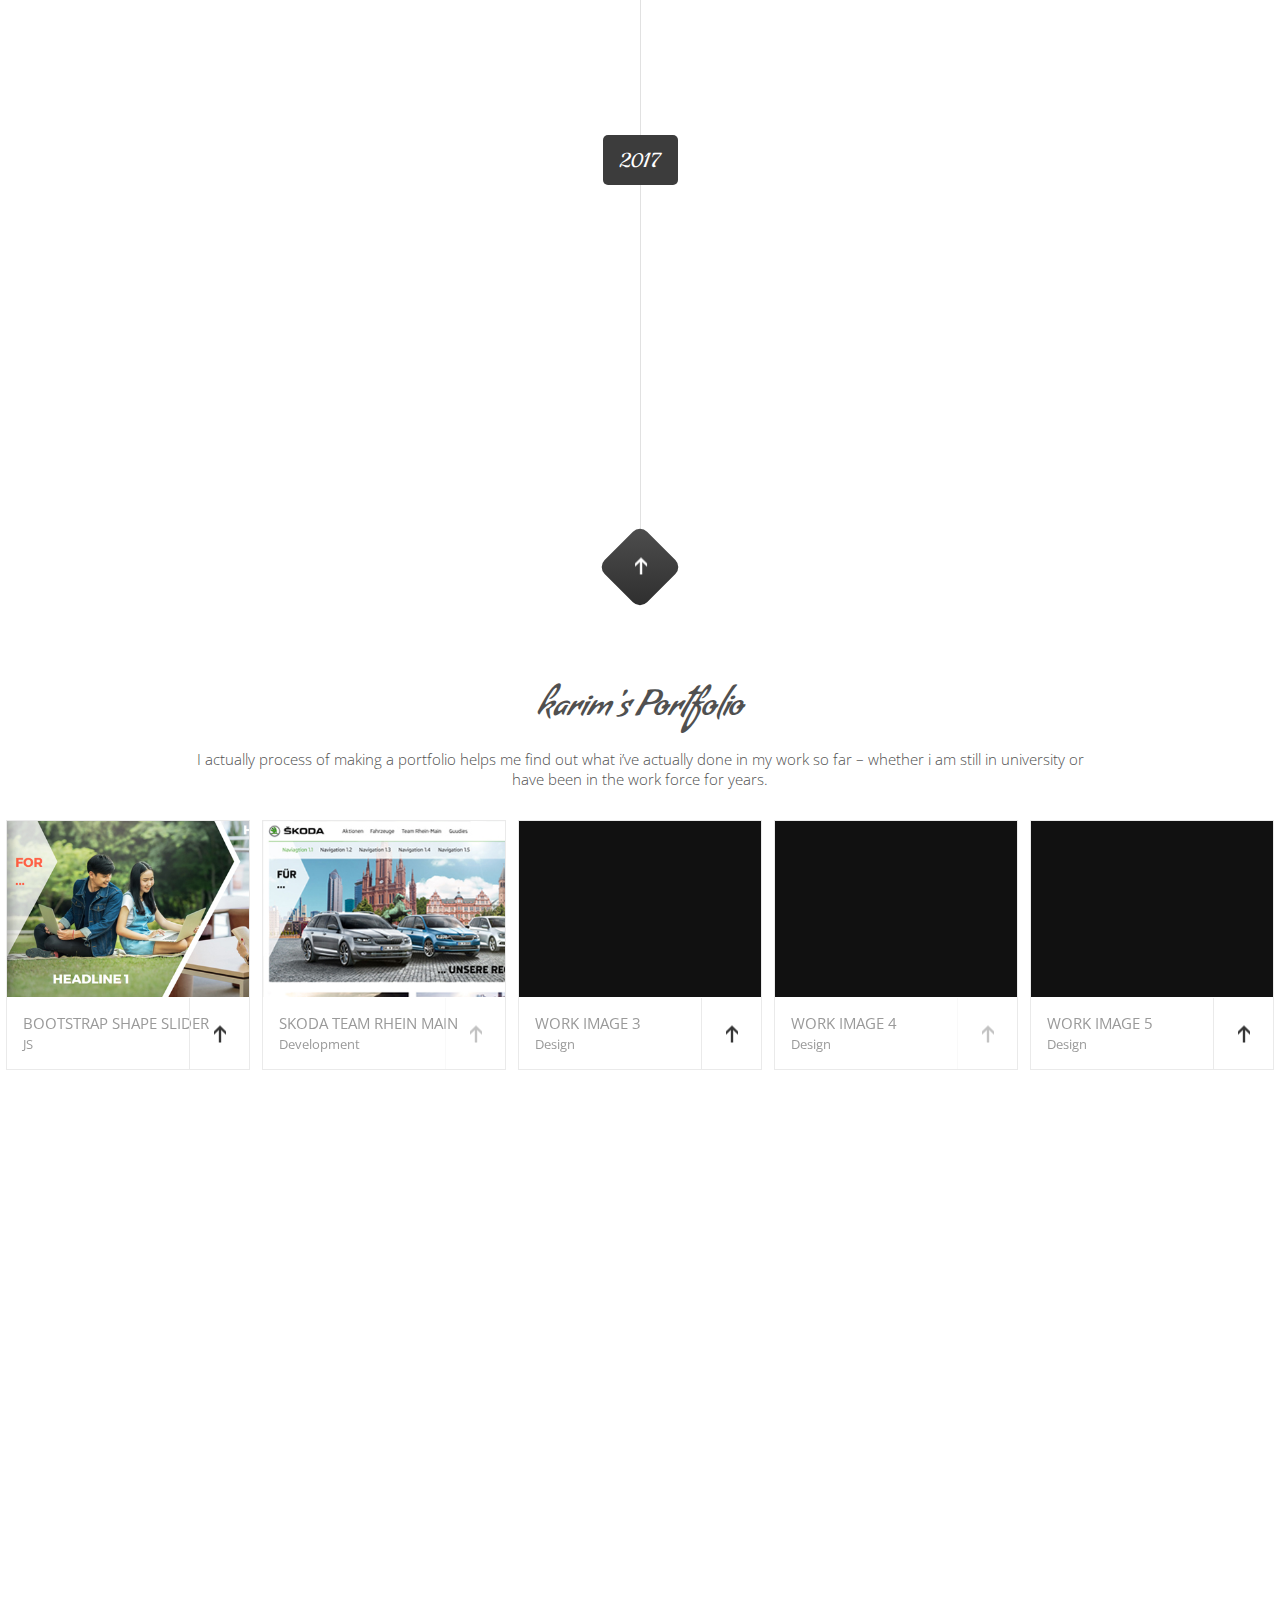
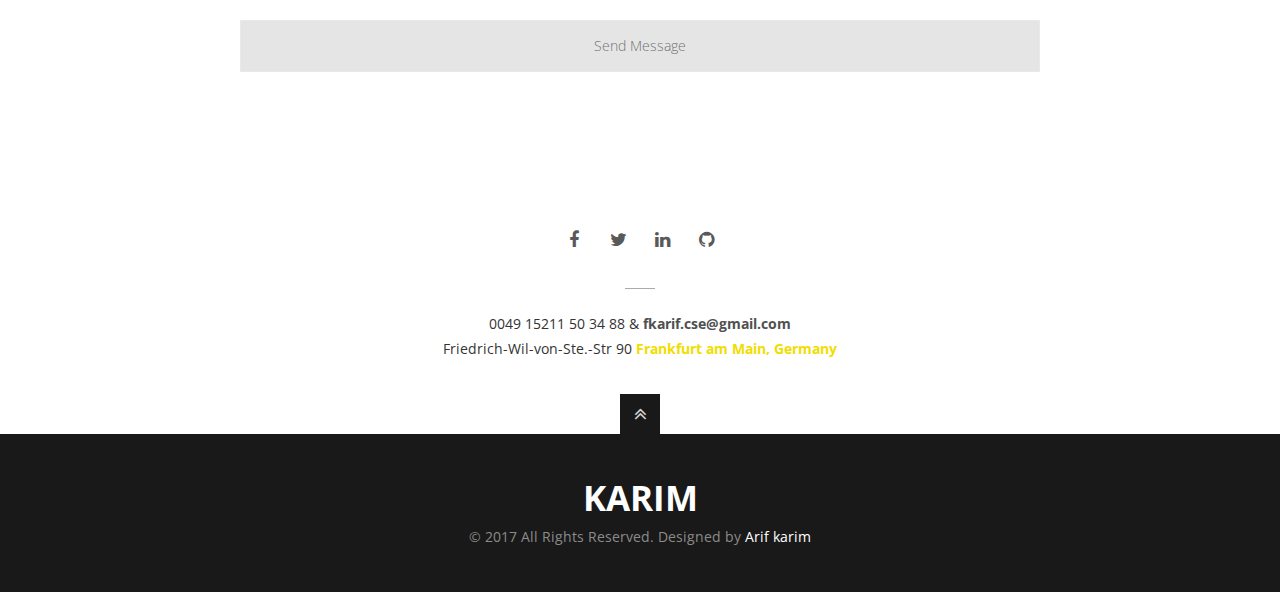
==== commit af476764: "End of portfolio project description" ====
--- a/index.html
+++ b/index.html
@@ -2,15 +2,14 @@
 <html lang="en">
 <head>
 
-    <meta charset="utf-8" />
-    <title> Arif Karim || Front End Developer From Frankfurt, Germany </title>
-    <meta name="description" content="" />
-    <meta name="viewport" content="width=device-width, initial-scale=1.0, maximum-scale=1.0" />
-    <!--Favicon -->
+  <meta charset="utf-8" />
+  <title> Arif Karim || Front End Developer From Frankfurt, Germany </title>
+  <meta name="description" content="" />
+  <meta name="viewport" content="width=device-width, initial-scale=1.0, maximum-scale=1.0" />
+  <!--Favicon -->
 	<link rel="icon" type="image/png" href="images/favicon.png" />
 
 	<!-- CSS Files -->
-
 	<link rel="stylesheet" href="css/reset.css" />
 	<link rel="stylesheet" href="css/animate.min.css" />
 	<link rel="stylesheet" href="css/bootstrap.min.css" />
@@ -26,7 +25,6 @@
 	<link rel="stylesheet" href="theme-panel/theme_panel.css" />
 	<!-- Skin Colors -->
 	<link id="changeable-colors" rel="stylesheet" href="css/colors/yellow.css" />
-
 	<!-- End CSS Files -->
 
 </head>
@@ -35,9 +33,9 @@
 
 
 	<!-- Page Loader -->
-	<section id="pageloader">
+	<!-- <section id="pageloader">
     <div class="loader-item fa fa-spin colored-border"></div>
-	</section>
+	</section> -->
 
 
 	<!-- Navigation -->
@@ -57,20 +55,20 @@
 				<ul class="nav uppercase condensed bold">
 					<li><a href="#home" class="scroll">home</a></li>
 					<li><a href="#about" class="scroll">about me</a></li>
-					<li><a href="#services" class="scroll">services</a></li>
+					<li><a href="#services" class="scroll">project</a></li>
 					<li><a href="#history" class="scroll">history</a></li>
 					<li><a href="#portfolio" class="scroll">portfolio</a></li>
-					<li><a href="#team" class="scroll">team</a></li>
+					<!-- <li><a href="#team" class="scroll">team</a></li>
 					<li><a href="#prices" class="scroll">prices</a></li>
 					<li><a href="shortcodes.html" class="scroll">Shortcodes</a></li>
-					<li class="dropdown-toggle nav-toggle" ><a href="blog.html" class="scroll">blog<b data-toggle="dropdown" class="caret"></b></a>
+					<li class="dropdown-toggle nav-toggle" ><a href="blog.html" class="scroll">blog<b data-toggle="dropdown" class="caret"></b></a> -->
 						<!-- DropDown Menu -->
-						<ul class="dropdown-menu uppercase gray-border">
+						<!-- <ul class="dropdown-menu uppercase gray-border">
 							<li><a href="blog.html">Blog Full Width</a></li>
 							<li><a href="blog_01.html">With Sidebar Right</a></li>
 							<li><a href="blog_02.html">With Sidebar Left</a></li>
 						</ul><!-- End DropDown Menu -->
-					</li>
+					<!-- </li>  -->
 					<li><a href="#contact" class="scroll">contact</a></li>
 				</ul>
 			</div><!-- End Navigation Menu -->
@@ -139,37 +137,43 @@
 				<!-- Box 1 -->
 				<div class="col-xs-3 about-box animated" data-animation="fadeIn" data-animation-delay="100">
 					<a class="about-icon">
-						<i class="fa fa-gear "></i>
+            <i class="fa fa-cogs" aria-hidden="true"></i>
 					</a>
 					<p class="uppercase normal about-head">Responsive Design</p>
-					<p class="light about-text">On the other hand, we denounce with righteo us indignation and dislike men who are so asure of the moment.</p>
+          <p class="light about-text">I designed created by combining one well-crafted HTML page with multiple sets of CSS styles, and then using media queries to target each set of screen.</p>
+
+
+
 				</div>
 
 				<!-- Box 2 -->
 				<div class="col-xs-3 about-box animated" data-animation="fadeIn" data-animation-delay="300">
 					<a class="about-icon">
-						<i class="fa fa-pagelines"></i>
+						<i class="fa fa-code" aria-hidden="true"></i>
 					</a>
 					<p class="uppercase normal about-head">Clean Coding</p>
-					<p class="light about-text">On the other hand, we denounce with righteo us indignation and dislike men who are so asure of the moment.</p>
+          <p class="light about-text">I always have ideas that are considered best practice to write clean code within my project. I always think it is easy to understand and easy to change.</p>
+
 				</div>
 
 				<!-- Box 3 -->
 				<div class="col-xs-3 about-box animated" data-animation="fadeIn" data-animation-delay="500">
 					<a class="about-icon">
-						<i class="fa fa-mobile"></i>
+						<i class="fa fa-mobile" aria-hidden="true"></i>
 					</a>
 					<p class="uppercase normal about-head">UI/UX</p>
-					<p class="light about-text">On the other hand, we denounce with righteo us indignation and dislike men who are so asure of the moment.</p>
+          <p class="light about-text">User experience is about making me things i do easy rather than frustrating. so I always designing each screen or page with which a user interacts and ensuring that the UI</p>
+
+
 				</div>
 
 				<!-- Box 4 -->
 				<div class="col-xs-3 about-box animated" data-animation="fadeIn" data-animation-delay="700">
 					<a class="about-icon">
-						<i class="fa fa-star"></i>
+						<i class="fa fa-th-large" aria-hidden="true"></i>
 					</a>
 					<p class="uppercase normal about-head">Wordpress</p>
-					<p class="light about-text">On the other hand, we denounce with righteo us indignation and dislike men who are so asure of the moment.</p>
+					<p class="light about-text">Now a days WordPress running almost a quarter of all websites. It has a very loyal user friendly and dedicated development who bring me better features to project.</p>
 				</div>
 			</div><!-- End Boxes -->
 		</div><!-- End About Inner -->
@@ -185,77 +189,80 @@
 		<div class="inner">
 
 			<!-- Header -->
-			<h1 class="header bold white">Our Services</h1>
+			<h1 class="header bold white">Project Tools</h1>
 
 			<!-- Description -->
-			<h4 class="h-desc white">On the other hand, we denounce with righteous indignation and dislike men who are so beguiled and by the <span class="white bold">charms</span> of pleasure of the moment, so blinded by desire, that they cannot foresee the pain </h4>
+			<!-- <h4 class="h-desc white">On the other hand, we denounce with righteous indignation and dislike men who are so beguiled and by the <span class="white bold">charms</span> of pleasure of the moment, so blinded by desire, that they cannot foresee the pain </h4> -->
+      <h4 class="h-desc white">I always harness the power of highly tested libraries to improve our workflow and avail of greater possibilities when it comes to responsive design. From browser add-ons and plugins, to processors that streamline my code, there have never been more possibilities for creating awesome web applications.</h4>
+
+
 
 			<!-- Boxes -->
 			<div class="service-boxes">
 
 				<!-- Box 1 -->
-				<div class="col-xs-2 service-box animated" data-animation="fadeIn" data-animation-delay="200" data-toggle="tooltip" data-placement="top" title="There are many variations of passages of Lorem Ipsum available, but the majority have suffered alteration in some form, by injected humour, or randomised words which ">
+				<div class="col-xs-2 service-box animated" data-animation="fadeIn" data-animation-delay="200" data-toggle="tooltip" data-placement="top">
 					<!-- Icon -->
 					<a class="service-icon">
 						<i class="fa fa-flash"></i>
 					</a>
 					<!-- Header -->
-					<p class="service-header light white">Analystic</p>
+					<p class="service-header light white">HTML(5)</p>
 				</div>
 
 
 				<!-- Box 2 -->
-				<div class="col-xs-2 service-box animated" data-animation="fadeIn" data-animation-delay="200" data-toggle="tooltip" data-placement="top" title="There are many variations of passages of Lorem Ipsum available, but the majority have suffered alteration. ">
+				<div class="col-xs-2 service-box animated" data-animation="fadeIn" data-animation-delay="200" data-toggle="tooltip" data-placement="top">
 					<!-- Icon -->
 					<a class="service-icon">
 						<i class="fa fa-bullseye"></i>
 					</a>
 					<!-- Header -->
-					<p class="service-header light white">Graphic Design</p>
+					<p class="service-header light white">CSS(3)</p>
 				</div>
 
 
 				<!-- Box 3 -->
-				<div class="col-xs-2 service-box animated" data-animation="fadeIn" data-animation-delay="200" data-toggle="tooltip" data-placement="top" title="There are many variations of passages of Lorem Ipsum available, but the majority have suffered alteration in some form. ">
+				<div class="col-xs-2 service-box animated" data-animation="fadeIn" data-animation-delay="200" data-toggle="tooltip" data-placement="top">
 					<!-- Icon -->
 					<a class="service-icon">
 						<i class="fa fa-camera"></i>
 					</a>
 					<!-- Header -->
-					<p class="service-header light white">Photography</p>
+					<p class="service-header light white">JavaScript</p>
 				</div>
 
 
 				<!-- Box 4 -->
-				<div class="col-xs-2 service-box animated" data-animation="fadeIn" data-animation-delay="200" data-toggle="tooltip" data-placement="top" title="There are many variations of passages of Lorem Ipsum available.">
+				<div class="col-xs-2 service-box animated" data-animation="fadeIn" data-animation-delay="200" data-toggle="tooltip" data-placement="top">
 					<!-- Icon -->
 					<a class="service-icon">
 						<i class="fa fa-twitter"></i>
 					</a>
 					<!-- Header -->
-					<p class="service-header light white">Social</p>
+					<p class="service-header light white">jQuery</p>
 				</div>
 
 
 				<!-- Box 5 -->
-				<div class="col-xs-2 service-box animated" data-animation="fadeIn" data-animation-delay="200" data-toggle="tooltip" data-placement="top" title="There are many variations of passages of Lorem Ipsum available, but the majority have suffered alteration. ">
+				<div class="col-xs-2 service-box animated" data-animation="fadeIn" data-animation-delay="200" data-toggle="tooltip" data-placement="top">
 					<!-- Icon -->
 					<a class="service-icon">
 						<i class="fa fa-globe"></i>
 					</a>
 					<!-- Header -->
-					<p class="service-header light white">Seo</p>
+					<p class="service-header light white">Sass</p>
 				</div>
 
 
 				<!-- Box 6 -->
-				<div class="col-xs-2 service-box animated" data-animation="fadeIn" data-animation-delay="200" data-toggle="tooltip" data-placement="top" title="There are many variations of passages of Lorem Ipsum available. ">
+				<div class="col-xs-2 service-box animated" data-animation="fadeIn" data-animation-delay="200" data-toggle="tooltip" data-placement="top">
 					<!-- Icon -->
 					<a class="service-icon">
 						<i class="fa fa-desktop"></i>
 					</a>
 					<!-- Header -->
-					<p class="service-header light white">Web Design</p>
+					<p class="service-header light white">Bootstrap</p>
 				</div>
 
 				<div class="clear"></div>
@@ -270,144 +277,144 @@
 
 
 	<!-- Features -->
-	<section id="features" class="container">
+	<!-- <section id="features" class="container">
+
+		<div class="inner"> -->
+
+			<!-- Header -->
+			<!-- <h1 class="header light dark">Why do you choose <span class="condiment">Oxygen ?</span></h1> -->
+
+			<!-- Description -->
+			<!-- <h4 class="h-desc dark">On the other hand, we denounce with righteous indignation and dislike men who are so beguiled and by the <span class="colored bold">charms</span> of pleasure of the moment, so blinded by desire, that they cannot foresee the pain </h4> -->
+
+			<!-- <div class="features-boxes"> -->
+
+				<!-- Box 1 -->
+				<!-- <div class="col-xs-4 f-box animated" data-animation="fadeIn" data-animation-delay="0"> -->
+					<!-- Icon -->
+					<!-- <a class="f-icon">
+						<i class="fa fa-tablet"></i>
+					</a> -->
+					<!-- Header -->
+					<!-- <p class="feature-head uppercase">100% Responsive Design</p> -->
+					<!-- Text -->
+					<!-- <p class="feature-text light">On the other hand, we denounce with righteous indignatin men who are so beguiled and by the charms of pleasure of the moment, so blinded by desire,.</p>
+				</div> -->
+
+
+				<!-- Box 2 -->
+				<!-- <div class="col-xs-4 f-box animated" data-animation="fadeIn" data-animation-delay="100"> -->
+					<!-- Icon -->
+					<!-- <a class="f-icon">
+						<i class="fa fa-html5"></i>
+					</a> -->
+					<!-- Header -->
+					<!-- <p class="feature-head uppercase">html5 & css3</p> -->
+					<!-- Text -->
+					<!-- <p class="feature-text light">On the other hand, we denounce with righteous indignatin men who are so beguiled and by the charms of pleasure of the moment, so blinded by desire,.</p>
+				</div> -->
+
+
+				<!-- Box 3 -->
+				<!-- <div class="col-xs-4 f-box animated" data-animation="fadeIn" data-animation-delay="200"> -->
+					<!-- Icon -->
+					<!-- <a class="f-icon">
+						<i class="fa fa-cogs"></i>
+					</a>
+					<!-- Header -->
+					<!-- <p class="feature-head uppercase">Clean coding</p> -->
+					<!-- Text -->
+					<!-- <p class="feature-text light">On the other hand, we denounce with righteous indignatin men who are so beguiled and by the charms of pleasure of the moment, so blinded by desire,.</p> -->
+				<!-- </div> -->
+
+
+				<!-- Box 4 -->
+				<!-- <div class="col-xs-4 f-box animated" data-animation="fadeIn" data-animation-delay="300"> -->
+					<!-- Icon -->
+					<!-- <a class="f-icon">
+						<i class="fa fa-check"></i>
+					</a>
+					<!-- Header -->
+					<!-- <p class="feature-head uppercase">Easy customizable</p> -->
+					<!-- Text -->
+					<!-- <p class="feature-text light">On the other hand, we denounce with righteous indignatin men who are so beguiled and by the charms of pleasure of the moment, so blinded by desire,.</p>
+				</div> -->
+
+
+				<!-- Box 5 -->
+				<!-- <div class="col-xs-4 f-box animated" data-animation="fadeIn" data-animation-delay="400"> -->
+					<!-- Icon -->
+					<!-- <a class="f-icon">
+						<i class="fa fa-gear"></i>
+					</a>
+					<!-- Header -->
+					<!-- <p class="feature-head uppercase">Retina ready </p> -->
+					<!-- Text -->
+					<!-- <p class="feature-text light">On the other hand, we denounce with righteous indignatin men who are so beguiled and by the charms of pleasure of the moment, so blinded by desire,.</p>
+				</div> -->
+
+
+				<!-- Box 6 -->
+				<!-- <div class="col-xs-4 f-box animated" data-animation="fadeIn" data-animation-delay="500"> -->
+					<!-- Icon -->
+					<!-- <a class="f-icon">
+						<i class="fa fa-rocket"></i>
+					</a>
+					<!-- Header -->
+					<!-- <p class="feature-head uppercase">7X24 support</p> -->
+					<!-- Text -->
+					<!-- <p class="feature-text light">On the other hand, we denounce with righteous indignatin men who are so beguiled and by the charms of pleasure of the moment, so blinded by desire,.</p>
+				</div>
+
+				<div class="clear"></div> -->
+
+			<!-- </div><!-- End Features Boxes -->
+
+		<!-- </div> <!-- End Features Inner -->
+
+	<!-- </section><!-- End Features Section -->
+
+
+
+
+	<!-- Testimonials -->
+<!--	<section class="testimonials parallax2">
 
 		<div class="inner">
 
-			<!-- Header -->
-			<h1 class="header light dark">Why do you choose <span class="condiment">Oxygen ?</span></h1>
-
-			<!-- Description -->
-			<h4 class="h-desc dark">On the other hand, we denounce with righteous indignation and dislike men who are so beguiled and by the <span class="colored bold">charms</span> of pleasure of the moment, so blinded by desire, that they cannot foresee the pain </h4>
-
-			<div class="features-boxes">
-
-				<!-- Box 1 -->
-				<div class="col-xs-4 f-box animated" data-animation="fadeIn" data-animation-delay="0">
-					<!-- Icon -->
-					<a class="f-icon">
-						<i class="fa fa-tablet"></i>
-					</a>
-					<!-- Header -->
-					<p class="feature-head uppercase">100% Responsive Design</p>
+			<ul class="t-slides">
+
+				<!- Testimonial -->
+			<!--		<li class="monial">
+					<!- Text -->
+			<!--			<h1 class="uppercase bold condensed white">Informed decision-making comes from a long tradition of <span class="colored"> guessing and</span> then blaming <span class="colored"> others</span> for inadequate results.</h1>
+					<!- Name -->
+			<!--			<p class="light uppercase">scott adams</p>
+				</li>
+
+				<!- Testimonial -->
+			<!--	<li class="monial">
 					<!-- Text -->
-					<p class="feature-text light">On the other hand, we denounce with righteous indignatin men who are so beguiled and by the charms of pleasure of the moment, so blinded by desire,.</p>
-				</div>
-
-
-				<!-- Box 2 -->
-				<div class="col-xs-4 f-box animated" data-animation="fadeIn" data-animation-delay="100">
-					<!-- Icon -->
-					<a class="f-icon">
-						<i class="fa fa-html5"></i>
-					</a>
-					<!-- Header -->
-					<p class="feature-head uppercase">html5 & css3</p>
-					<!-- Text -->
-					<p class="feature-text light">On the other hand, we denounce with righteous indignatin men who are so beguiled and by the charms of pleasure of the moment, so blinded by desire,.</p>
-				</div>
-
-
-				<!-- Box 3 -->
-				<div class="col-xs-4 f-box animated" data-animation="fadeIn" data-animation-delay="200">
-					<!-- Icon -->
-					<a class="f-icon">
-						<i class="fa fa-cogs"></i>
-					</a>
-					<!-- Header -->
-					<p class="feature-head uppercase">Clean coding</p>
-					<!-- Text -->
-					<p class="feature-text light">On the other hand, we denounce with righteous indignatin men who are so beguiled and by the charms of pleasure of the moment, so blinded by desire,.</p>
-				</div>
-
-
-				<!-- Box 4 -->
-				<div class="col-xs-4 f-box animated" data-animation="fadeIn" data-animation-delay="300">
-					<!-- Icon -->
-					<a class="f-icon">
-						<i class="fa fa-check"></i>
-					</a>
-					<!-- Header -->
-					<p class="feature-head uppercase">Easy customizable</p>
-					<!-- Text -->
-					<p class="feature-text light">On the other hand, we denounce with righteous indignatin men who are so beguiled and by the charms of pleasure of the moment, so blinded by desire,.</p>
-				</div>
-
-
-				<!-- Box 5 -->
-				<div class="col-xs-4 f-box animated" data-animation="fadeIn" data-animation-delay="400">
-					<!-- Icon -->
-					<a class="f-icon">
-						<i class="fa fa-gear"></i>
-					</a>
-					<!-- Header -->
-					<p class="feature-head uppercase">Retina ready </p>
-					<!-- Text -->
-					<p class="feature-text light">On the other hand, we denounce with righteous indignatin men who are so beguiled and by the charms of pleasure of the moment, so blinded by desire,.</p>
-				</div>
-
-
-				<!-- Box 6 -->
-				<div class="col-xs-4 f-box animated" data-animation="fadeIn" data-animation-delay="500">
-					<!-- Icon -->
-					<a class="f-icon">
-						<i class="fa fa-rocket"></i>
-					</a>
-					<!-- Header -->
-					<p class="feature-head uppercase">7X24 support</p>
-					<!-- Text -->
-					<p class="feature-text light">On the other hand, we denounce with righteous indignatin men who are so beguiled and by the charms of pleasure of the moment, so blinded by desire,.</p>
-				</div>
-
-				<div class="clear"></div>
-
-			</div><!-- End Features Boxes -->
-
-		</div> <!-- End Features Inner -->
-
-	</section><!-- End Features Section -->
-
-
-
-
-	<!-- Testimonials -->
-	<section class="testimonials parallax2">
-
-		<div class="inner">
-
-			<ul class="t-slides">
-
-				<!-- Testimonial -->
-				<li class="monial">
-					<!-- Text -->
-					<h1 class="uppercase bold condensed white">Informed decision-making comes from a long tradition of <span class="colored"> guessing and</span> then blaming <span class="colored"> others</span> for inadequate results.</h1>
+				<!--	<h1 class="uppercase bold condensed white">Free will is an illusion. <span class="colored">People always</span> choose the perceived path of greatest pleasure.</h1>
 					<!-- Name -->
-					<p class="light uppercase">scott adams</p>
+			<!--		<p class="light uppercase">scott adams</p>
 				</li>
 
-				<!-- Testimonial -->
-				<li class="monial">
-					<!-- Text -->
-					<h1 class="uppercase bold condensed white">Free will is an illusion. <span class="colored">People always</span> choose the perceived path of greatest pleasure.</h1>
-					<!-- Name -->
-					<p class="light uppercase">scott adams</p>
-				</li>
-
 			</ul>
 
 		</div><!-- End Inner Div -->
 
-	</section><!-- End Testimonials Section -->
+	 <!--</section><!-- End Testimonials Section -->
 
 
 
 
 	<!-- Blockquote -->
-	<section id="blockquote">
-
-		<div class="inner no-padding">
+	<!-- <section id="blockquote">
+
+		<div class="inner no-padding"> -->
 			<!-- Your Text -->
-			<p class="uppercase normal white blockquote">Oxygen is clean and professional theme for you !</p>
+			<!-- <p class="uppercase normal white blockquote">Oxygen is clean and professional theme for you !</p>
 		</div>
 
 	</section><!-- End Blockquote Section -->
@@ -421,26 +428,74 @@
 		<div class="inner history">
 
 			<!-- Header -->
-			<h1 class="header light dark"><span class="condiment">Oxygen</span> History</h1>
+			<h1 class="header light dark"><span class="condiment">Karim</span> History</h1>
 
 			<!-- Description -->
-			<h4 class="h-desc dark">On the other hand, we denounce with righteous indignation and dislike men who are so beguiled and by the <span class="dark bold">charms</span> of pleasure of the moment, so blinded by desire, that they cannot foresee the pain </h4>
+			<!-- <h4 class="h-desc dark">On the other hand, we denounce with righteous indignation and dislike men who are so beguiled and by the <span class="dark bold">charms</span> of pleasure of the moment, so blinded by desire, that they cannot foresee the pain </h4> -->
+      <h4 class="h-desc dark">Here is a list of all the jobs i have held including the companies i have worked for, job titles, and dates of <span class="dark bold">employment.</span> In others, it may be limited to the past four years </h4>
+
 
 			<ul class="timeline">
 
-				<!-- Time -->
-				<li class="time today">2014</li>
+        <!-- Time -->
+				<li class="time">2014</li>
+
+				<!-- Note -->
+				<li class="note animated" data-animation="fadeInRight" data-animation-delay="200">
+					<!-- Date -->
+					<p class="history-date no-margin uppercase normal">28 aug 14</p>
+
+					<!-- Header -->
+					<p class="history-head uppercase semibold">Web Designer { eGENTIC lead generation } </p>
+
+					<!-- Description -->
+					<p class="history-desc no-margin normal">Design of online marketing material in the print area with Adobe Photoshop and Adobe Illutrator. Designing and building consumer facing web products</p>
+
+					<!-- Images -->
+					<div class="timeline-images">
+						<a href="images/history/8.jpg"  data-rel="prettyPhoto[gallery5]" class="timeline-image"><img src="images/history/8.jpg" alt="" /></a>
+						<a href="images/history/5.jpg"  data-rel="prettyPhoto[gallery5]" class="timeline-image"><img src="images/history/5.jpg" alt="" /></a>
+						<a href="images/history/7.jpg"  data-rel="prettyPhoto[gallery5]" class="timeline-image"><img src="images/history/7.jpg" alt="" /></a>
+					</div>
+					<!-- Arrow -->
+					<span class="note-arrow"></span>
+				</li>
 
 				<!-- Note -->
 				<li class="note animated" data-animation="fadeInLeft" data-animation-delay="200">
 					<!-- Date -->
-					<p class="history-date no-margin uppercase normal">20 jan 14</p>
-
-					<!-- Header -->
-					<p class="history-head uppercase semibold">Sed ut perspiciatis</p>
+					<p class="history-date no-margin uppercase normal">04 apr 14</p>
+
+					<!-- Header -->
+					<p class="history-head uppercase semibold">Freelancer</p>
 
 					<!-- Description -->
-					<p class="history-desc no-margin normal">There are many variations of passages of Lorem Ipsum available, but the believable majority have suffered alteration in some form, by injected humour.</p>
+					<p class="history-desc no-margin normal">Conception, development and implementation of complete sites in HTML, CSS and JavaScript</p>
+
+					<!-- Images -->
+					<div class="timeline-images">
+						<a href="images/history/4.jpg"  data-rel="prettyPhoto[gallery6]" class="timeline-image"><img src="images/history/4.jpg" alt="" /></a>
+						<a href="images/history/6.jpg"  data-rel="prettyPhoto[gallery6]" class="timeline-image"><img src="images/history/6.jpg" alt="" /></a>
+						<a href="http://vimeo.com/55945051"  data-rel="prettyPhoto[gallery6]" class="timeline-image"><img src="images/history/video.png" alt="" /></a>
+					</div>
+					<!-- Arrow -->
+					<span class="note-arrow"></span>
+				</li>
+
+
+        <!-- Time -->
+				<li class="time">2015</li>
+
+				<!-- Note -->
+				<li class="note animated" data-animation="fadeInLeft" data-animation-delay="200">
+					<!-- Date -->
+					<p class="history-date no-margin uppercase normal">28 feb 15</p>
+
+					<!-- Header -->
+					<p class="history-head uppercase semibold">Left Job { eGENTIC lead generation }</p>
+
+					<!-- Description -->
+					<p class="history-desc no-margin normal">Unfortunately, i left my job from eGENTIC and i had a great fun with eGENTIC team.</p>
 
 					<!-- Images -->
 					<div class="timeline-images">
@@ -453,13 +508,13 @@
 				<!-- Note -->
 				<li class="note animated" data-animation="fadeInRight" data-animation-delay="200">
 					<!-- Date -->
-					<p class="history-date no-margin uppercase normal">18 jan 14</p>
-
-					<!-- Header -->
-					<p class="history-head uppercase semibold">Contrary to popular belief</p>
+					<p class="history-date no-margin uppercase normal">1 apr 15</p>
+
+					<!-- Header -->
+					<p class="history-head uppercase semibold">Freelancer</p>
 
 					<!-- Description -->
-					<p class="history-desc no-margin normal">There are many injected  variations of passages of Lorem Ipsum available, but the an majority have suffered alteration in some injected  form, by injected humour, or apply randomised words which don't look even slightly believable.</p>
+					<p class="history-desc no-margin normal">Developing concepts, graphics and layouts for product illustrations, company logos, and websites</p>
 
 					<!-- Images -->
 					<div class="timeline-images">
@@ -476,13 +531,13 @@
 				<!-- Note -->
 				<li class="note animated" data-animation="fadeInLeft" data-animation-delay="200">
 					<!-- Date -->
-					<p class="history-date no-margin uppercase normal">12 jan 14</p>
-
-					<!-- Header -->
-					<p class="history-head uppercase semibold">There are many variations of passages</p>
+					<p class="history-date no-margin uppercase normal">15 sep 15</p>
+
+					<!-- Header -->
+					<p class="history-head uppercase semibold">Front-end Developer { Tellja GmbH }</p>
 
 					<!-- Description -->
-					<p class="history-desc no-margin normal">There are many injected  variations of passages of Lorem Ipsum available, but the an majority have suffered alteration in some injected  form, by injected humour, or apply randomised words which don't look even slightly believable.</p>
+					<p class="history-desc no-margin normal">With responsive web design and Web standards, i develop front-ends with advanced interface technologies for desktop and mobile devices.</p>
 
 					<!-- Images -->
 					<div class="timeline-images">
@@ -492,69 +547,83 @@
 					<span class="note-arrow"></span>
 				</li>
 
+        <!-- Time -->
+        <li class="time">2016</li>
+
+
+        <!-- Note -->
+        <li class="note animated" data-animation="fadeInLeft" data-animation-delay="200">
+          <!-- Date -->
+          <p class="history-date no-margin uppercase normal">31 aug 2016</p>
+
+          <!-- Header -->
+          <p class="history-head uppercase semibold">Left Job { Tellja GmbH }</p>
+
+          <!-- Description -->
+          <p class="history-desc no-margin normal">Unfortunately i have done all their project and had a really good time to work with people Tellja team</p>
+
+          <!-- Images -->
+          <div class="timeline-images">
+            <a href="images/history/4.jpg"  data-rel="prettyPhoto[gallery6]" class="timeline-image"><img src="images/history/4.jpg" alt="" /></a>
+            <a href="images/history/6.jpg"  data-rel="prettyPhoto[gallery6]" class="timeline-image"><img src="images/history/6.jpg" alt="" /></a>
+            <a href="http://vimeo.com/55945051"  data-rel="prettyPhoto[gallery6]" class="timeline-image"><img src="images/history/video.png" alt="" /></a>
+          </div>
+          <!-- Arrow -->
+          <span class="note-arrow"></span>
+        </li>
+
+
+        <!-- Time -->
+        <li class="time today">2017</li>
+
+
+        <!-- Note -->
+        <li class="note animated" data-animation="fadeInRight" data-animation-delay="200">
+          <!-- Date -->
+          <p class="history-date no-margin uppercase normal">1 jan 2017</p>
+
+          <!-- Header -->
+          <p class="history-head uppercase semibold">Front-end Developer { below GmbH }</p>
+
+          <!-- Description -->
+          <p class="history-desc no-margin normal">Write pure, standards-compliant code of web mark-up, including HTML5, CSS3, JavaScript, Wordpress</p>
+
+          <!-- Images -->
+          <div class="timeline-images">
+            <a href="images/history/9.jpg"  data-rel="prettyPhoto[gallery2]" class="timeline-image"><img src="images/history/9.jpg" alt="" /></a>
+            <a href="images/history/10.jpg"  data-rel="prettyPhoto[gallery2]" class="timeline-image"><img src="images/history/10.jpg" alt="" /></a>
+            <a href="http://vimeo.com/55945051"  data-rel="prettyPhoto[gallery2]" class="timeline-image"><img src="images/history/video.png" alt="" /></a>
+            <a href="images/history/7.jpg"  data-rel="prettyPhoto[gallery2]" class="timeline-image"><img src="images/history/7.jpg" alt="" /></a>
+            <a href="images/history/6.jpg"  data-rel="prettyPhoto[gallery2]" class="timeline-image"><img src="images/history/6.jpg" alt="" /></a>
+          </div>
+          <!-- Arrow -->
+          <span class="note-arrow"></span>
+        </li>
+
+
+
+
+
 				<!-- Note -->
-				<li class="note animated" data-animation="fadeInRight" data-animation-delay="200">
+				<!-- <li class="note animated" data-animation="fadeInRight" data-animation-delay="200"> -->
 					<!-- Date -->
-					<p class="history-date no-margin uppercase normal">03 jan 2014</p>
-
-					<!-- Header -->
-					<p class="history-head uppercase semibold">But I must explain to you how</p>
+					<!-- <p class="history-date no-margin uppercase normal">03 jan 2014</p> -->
+
+					<!-- Header -->
+					<!-- <p class="history-head uppercase semibold">But I must explain to you how</p> -->
 
 					<!-- Description -->
-					<p class="history-desc no-margin normal">There are many variations of passages of Lorem Ipsum available, but the believable majority have suffered alteration in some form, by injected humour.</p>
+					<!-- <p class="history-desc no-margin normal">There are many variations of passages of Lorem Ipsum available, but the believable majority have suffered alteration in some form, by injected humour.</p> -->
 
 					<!-- Images -->
-					<div class="timeline-images">
+					<!-- <div class="timeline-images">
 						<a href="images/history/4.jpg"  data-rel="prettyPhoto[gallery4]" class="timeline-image"><img src="images/history/4.jpg" alt="" /></a>
 					</div>
 					<!-- Arrow -->
-					<span class="note-arrow"></span>
-				</li>
-
-				<!-- Time -->
-				<li class="time">2013</li>
-
-				<!-- Note -->
-				<li class="note animated" data-animation="fadeInRight" data-animation-delay="200">
-					<!-- Date -->
-					<p class="history-date no-margin uppercase normal">22 dec 13</p>
-
-					<!-- Header -->
-					<p class="history-head uppercase semibold">The standard chunk of Lorem Ipsum</p>
-
-					<!-- Description -->
-					<p class="history-desc no-margin normal">There are many variations of passages of Lorem Ipsum available, but the believable majority have suffered alteration in some form, by injected humour.</p>
-
-					<!-- Images -->
-					<div class="timeline-images">
-						<a href="images/history/8.jpg"  data-rel="prettyPhoto[gallery5]" class="timeline-image"><img src="images/history/8.jpg" alt="" /></a>
-						<a href="images/history/5.jpg"  data-rel="prettyPhoto[gallery5]" class="timeline-image"><img src="images/history/5.jpg" alt="" /></a>
-						<a href="images/history/7.jpg"  data-rel="prettyPhoto[gallery5]" class="timeline-image"><img src="images/history/7.jpg" alt="" /></a>
-					</div>
-					<!-- Arrow -->
-					<span class="note-arrow"></span>
-				</li>
-
-				<!-- Note -->
-				<li class="note animated" data-animation="fadeInLeft" data-animation-delay="200">
-					<!-- Date -->
-					<p class="history-date no-margin uppercase normal">30 aug 13</p>
-
-					<!-- Header -->
-					<p class="history-head uppercase semibold">Lorem ipsum dolor sit </p>
-
-					<!-- Description -->
-					<p class="history-desc no-margin normal">There are many variations injected  passages injected humour, Lorem Ipsum.</p>
-
-					<!-- Images -->
-					<div class="timeline-images">
-						<a href="images/history/4.jpg"  data-rel="prettyPhoto[gallery6]" class="timeline-image"><img src="images/history/4.jpg" alt="" /></a>
-						<a href="images/history/6.jpg"  data-rel="prettyPhoto[gallery6]" class="timeline-image"><img src="images/history/6.jpg" alt="" /></a>
-						<a href="http://vimeo.com/55945051"  data-rel="prettyPhoto[gallery6]" class="timeline-image"><img src="images/history/video.png" alt="" /></a>
-					</div>
-					<!-- Arrow -->
-					<span class="note-arrow"></span>
-				</li>
+					<!-- <span class="note-arrow"></span> -->
+				<!-- </li> -->
+
+
 
 				<!-- Start Icon -->
 				<li class="start"><a href="#history" class="scroll dark-gray-degrade-diagonal"><span class="up-arrow"></span></a></li>
@@ -576,10 +645,10 @@
 		<div class="portfolio">
 
 			<!-- Header -->
-			<h1 class="header light dark"><span class="condiment">Oxygen's Portfolio</span></h1>
+			<h1 class="header light dark"><span class="condiment">karim's Portfolio</span></h1>
 
 			<!-- Description -->
-			<h4 class="h-desc dark">On the other hand, we denounce with righteous indignation and dislike men who are so beguiled and by the <span class="dark bold">charms</span> of pleasure of the moment, so blinded by desire, that they cannot foresee the pain </h4>
+			<h4 class="h-desc dark">I actually process of making a portfolio helps me find out what i’ve actually done in my work so far – whether i am still in university or have been in the work force for years.</h4>
 
 		</div><!-- End inner div -->
 
@@ -592,7 +661,7 @@
 			</div>
 
 			<!-- Filters -->
-			<div id="options" class="filter-menu fullwidth">
+			<!-- <div id="options" class="filter-menu fullwidth">
 				<ul id="filters" class=" option-set relative normal" data-option-key="filter">
 					<li><a href="#filter" data-option-value="*" class="selected">show all</a></li>
 					<li><a href="#filter" data-option-value=".design">design</a></li>
@@ -600,7 +669,7 @@
 					<li><a href="#filter" data-option-value=".video">video</a></li>
 					<li><a href="#filter" data-option-value=".art">art</a></li>
 				</ul>
-			</div>
+			</div> -->
 
 			<!-- Works -->
 			<div class="portfolio-items no-margin no-padding">
@@ -617,9 +686,9 @@
 						</div>
 						<!-- Work Details -->
 						<div class="work-bottom">
-							<p class="work-name uppercase normal no-margin">Work image 1</p>
-							<p class="work-category normal no-margin">Design</p>
-							<a href="images/portfolio/slide2.jpg"  data-rel="prettyPhoto[gallery]" class="work-link" ><span class="arrow"></span></a>
+							<p class="work-name uppercase normal no-margin">Bootstrap Shape Slider</p>
+							<p class="work-category normal no-margin">JS</p>
+							<a href="https://belowkarim.github.io/Bootstrap-Shape-Slider/" target="_blank"  class="work-link" ><span class="arrow"></span></a>
 						</div>
 					</div><!-- End Work Inner -->
 				</div><!-- End Work -->
@@ -636,8 +705,8 @@
 						</div>
 						<!-- Work Details -->
 						<div class="work-bottom">
-							<p class="work-name uppercase normal no-margin">Work image 2</p>
-							<p class="work-category normal no-margin">Design</p>
+							<p class="work-name uppercase normal no-margin">Skoda Team Rhein Main</p>
+							<p class="work-category normal no-margin">Development</p>
 							<a class="work-link-passive" ><span class="arrow"></span></a>
 						</div>
 					</div><!-- End Work Inner -->
@@ -701,99 +770,99 @@
 				</div><!-- End Work -->
 
 				<!-- Work -->
-				<div class="work five art photography">
-					<div class="work-inner">
+				<!-- <div class="work five art photography">
+					<div class="work-inner"> -->
 						<!-- Image -->
-						<div class="work-image">
+						<!-- <div class="work-image">
 							<a href="projects/project-1.html" class="expander">
 								<img src="images/portfolio/6.jpg" alt="" />
 								<span class="positive"></span>
 							</a>
-						</div>
+						</div> -->
 						<!-- Work Details -->
-						<div class="work-bottom">
+						<!-- <div class="work-bottom">
 							<p class="work-name uppercase normal no-margin">Work image 6</p>
 							<p class="work-category normal no-margin">Design</p>
 							<a href="images/portfolio/slide4.jpg"  data-rel="prettyPhoto[gallery]"  class="work-link" ><span class="arrow"></span></a>
-						</div>
-					</div><!-- End Work Inner -->
-				</div><!-- End Work -->
+						</div> -->
+					<!-- </div><!-- End Work Inner -->
+				<!-- </div><!-- End Work -->
 
 				<!-- Work -->
-				<div class="work five design photography video">
-					<div class="work-inner">
+				<!-- <div class="work five design photography video">
+					<div class="work-inner"> -->
 						<!-- Image -->
-						<div class="work-image">
+						<!-- <div class="work-image">
 							<a href="projects/project-2.html" class="expander">
 								<img src="images/portfolio/7.jpg" alt="" />
 								<span class="positive"></span>
 							</a>
-						</div>
+						</div> -->
 						<!-- Work Details -->
-						<div class="work-bottom">
+						<!-- <div class="work-bottom">
 							<p class="work-name uppercase normal no-margin">Work image 7</p>
 							<p class="work-category normal no-margin">Design</p>
 							<a class="work-link-passive" ><span class="arrow"></span></a>
-						</div>
-					</div><!-- End Work Inner -->
-				</div><!-- End Work -->
+						</div> -->
+					<!-- </div><!-- End Work Inner -->
+				<!-- </div><!-- End Work -->
 
 				<!-- Work -->
-				<div class="work five video photography art">
-					<div class="work-inner">
+				<!-- <div class="work five video photography art">
+					<div class="work-inner"> -->
 						<!-- Image -->
-						<div class="work-image">
+						<!-- <div class="work-image">
 							<a href="projects/project-3.html" class="expander">
 								<img src="images/portfolio/8.jpg" alt="" />
 								<span class="positive"></span>
 							</a>
-						</div>
+						</div> -->
 						<!-- Work Details -->
-						<div class="work-bottom">
+						<!-- <div class="work-bottom">
 							<p class="work-name uppercase normal no-margin">Work image 8</p>
 							<p class="work-category normal no-margin">Design</p>
 							<a href="images/portfolio/slide5.jpg"  data-rel="prettyPhoto[gallery]"  class="work-link" ><span class="arrow"></span></a>
-						</div>
-					</div><!-- End Work Inner -->
-				</div><!-- End Work -->
+						</div> -->
+					<!-- </div><!-- End Work Inner -->
+				<!-- </div><!-- End Work -->
 
 				<!-- Work -->
-				<div class="work five art">
-					<div class="work-inner">
+				<!-- <div class="work five art">
+					<div class="work-inner"> -->
 						<!-- Image -->
-						<div class="work-image">
+						<!-- <div class="work-image">
 							<a href="projects/project-4.html" class="expander">
 								<img src="images/portfolio/9.jpg" alt="" />
 								<span class="positive"></span>
 							</a>
-						</div>
+						</div> -->
 						<!-- Work Details -->
-						<div class="work-bottom">
+						<!-- <div class="work-bottom">
 							<p class="work-name uppercase normal no-margin">Work image 9</p>
 							<p class="work-category normal no-margin">Design</p>
 							<a class="work-link-passive" ><span class="arrow"></span></a>
-						</div>
-					</div><!-- End Work Inner -->
-				</div><!-- End Work -->
+						</div> -->
+					<!-- </div><!-- End Work Inner -->
+				<!-- </div><!-- End Work -->
 
 				<!-- Work -->
-				<div class="work five photography design">
-					<div class="work-inner">
+				<!-- <div class="work five photography design">
+					<div class="work-inner"> -->
 						<!-- Image -->
-						<div class="work-image">
+						<!-- <div class="work-image">
 							<a href="projects/project-5.html" class="expander">
 								<img src="images/portfolio/10.jpg" alt="" />
 								<span class="positive"></span>
 							</a>
-						</div>
+						</div> -->
 						<!-- Work Details -->
-						<div class="work-bottom">
+						<!-- <div class="work-bottom">
 							<p class="work-name uppercase normal no-margin">Work image 10</p>
 							<p class="work-category normal no-margin">Design</p>
 							<a class="work-link-passive" ><span class="arrow"></span></a>
-						</div>
-					</div><!-- End Work Inner -->
-				</div><!-- End Work -->
+						</div> -->
+					<!-- </div><!-- End Work Inner -->
+				<!-- </div><!-- End Work -->
 
 				<!-- Clear -->
 				<div class="clear"></div>
@@ -805,663 +874,174 @@
 
 
 	<!-- Why We Are -->
-	<section id="why-we" class="container parallax4">
+	<!-- <section id="why-we" class="container parallax4"> -->
 
 		<!-- Inner -->
-		<div class="inner">
+		<!-- <div class="inner"> -->
 
 			<!-- Left Area -->
-			<div class="col-xs-6 left animated" data-animation="fadeInLeft" data-animation-delay="300">
+			<!-- <div class="col-xs-6 left animated" data-animation="fadeInLeft" data-animation-delay="300"> -->
 
 				<!-- First Holder -->
-				<div class="holder1">
+				<!-- <div class="holder1"> -->
 					<!-- Holder Button  -->
-					<a href="#" class="positive-m first-holder" data-toggle="tooltip" data-placement="top" title="There are many variations of passages of Lorem Ipsum available." ></a>
-				</div>
+					<!-- <a href="#" class="positive-m first-holder" data-toggle="tooltip" data-placement="top" title="There are many variations of passages of Lorem Ipsum available." ></a>
+				</div> -->
 
 				<!-- Second Holder -->
-				<div class="holder2">
+				<!-- <div class="holder2"> -->
 					<!-- Holder Button  -->
-					<a href="#" class="positive-m second-holder" data-toggle="tooltip" data-placement="right" title="There are many variations of passages of Lorem Ipsum available." ></a>
-				</div>
+					<!-- <a href="#" class="positive-m second-holder" data-toggle="tooltip" data-placement="right" title="There are many variations of passages of Lorem Ipsum available." ></a>
+				</div> -->
 
 				<!-- Third Holder -->
-				<div class="holder3">
+				<!-- <div class="holder3"> -->
 					<!-- Holder Button  -->
-					<a href="#" class="positive-m third-holder" data-toggle="tooltip" data-placement="bottom" title="There are many variations of passages of Lorem Ipsum available." ></a>
-				</div>
-
-			</div>
+					<!-- <a href="#" class="positive-m third-holder" data-toggle="tooltip" data-placement="bottom" title="There are many variations of passages of Lorem Ipsum available." ></a>
+				</div> -->
+
+			<!-- </div> -->
 
 			<!-- Right Accordion -->
-			<div class="col-xs-6 right accourdion-menu">
+			<!-- <div class="col-xs-6 right accourdion-menu"> -->
 
 				<!-- Detail -->
-				<h1 class="header normal dark t-left">Why you'll <span class="colored condiment bigger">Love it ?</span></h1>
+				<!-- <h1 class="header normal dark t-left">Why you'll <span class="colored condiment bigger">Love it ?</span></h1> -->
 
 				<!-- Description -->
-				<h4 class="h-desc t-left normal">On the other hand, we denounce with righteous indignation and dislike men who are so beguiled and by the <span class="colored bold">charms</span> of pleasure of the moment, so blinded by desire, that they cannot foresee the pain </h4>
+				<!-- <h4 class="h-desc t-left normal">On the other hand, we denounce with righteous indignation and dislike men who are so beguiled and by the <span class="colored bold">charms</span> of pleasure of the moment, so blinded by desire, that they cannot foresee the pain </h4> -->
 
 
 				<!-- Accordion -->
-				<div class="accordion why-oxygen-accordion bold" id="accordion">
+				<!-- <div class="accordion why-oxygen-accordion bold" id="accordion"> -->
 					<!-- Accordion Tab -->
-					<div class="panel transparent">
+					<!-- <div class="panel transparent"> -->
 						<!-- Heading -->
-						<div class="accordion-heading">
+						<!-- <div class="accordion-heading"> -->
 							<!-- Acordion Header -->
-							<a class="accordion-toggle dark" data-toggle="collapse" data-parent="#accordion" href="#coll-one">
+							<!-- <a class="accordion-toggle dark" data-toggle="collapse" data-parent="#accordion" href="#coll-one"> -->
 								<!-- Header Icon -->			   <!-- Header -->
-								<span class="positive-s"></span> Contrary to popular belief, Lorem Ipsum is not simply random text.
-							</a>
-						</div><!-- End Heading -->
+								<!-- <span class="positive-s"></span> Contrary to popular belief, Lorem Ipsum is not simply random text. -->
+							<!-- </a> -->
+						<!-- </div><!-- End Heading -->
 						<!-- Details -->
-						<div id="coll-one" class="accordion-body collapse in">
+						<!-- <div id="coll-one" class="accordion-body collapse in"> -->
 							<!-- Inner -->
-							<div class="accordion-inner">
+							<!-- <div class="accordion-inner">
 								Lorem Ipsum is simply dummy text of the printing and typesetting industry. Lorem Ipsum has been the industry's standard dummy text ever since the 1500s, It has survived not only five centuries, but also the leap into electronic typesetting, Lorem Ipsum passages, and more standard dummy text ever since the 1500s, when an unknown printer took a galley of type and scrambled it to make a type specimen book.
 							</div><!-- End Inner -->
-						</div><!-- End Details -->
-					</div><!-- End Accordion Tab -->
+						<!-- </div><!-- End Details -->
+					<!-- </div><!-- End Accordion Tab -->
 
 					<!-- Accordion Tab -->
-					<div class="panel transparent">
+					<!-- <div class="panel transparent"> -->
 						<!-- Heading -->
-						<div class="accordion-heading">
+						<!-- <div class="accordion-heading"> -->
 							<!-- Acordion Header -->
-							<a class="accordion-toggle dark collapsed" data-toggle="collapse" data-parent="#accordion" href="#coll-two">
+							<!-- <a class="accordion-toggle dark collapsed" data-toggle="collapse" data-parent="#accordion" href="#coll-two"> -->
 								<!-- Header Icon -->			   <!-- Header -->
-								<span class="positive-s"></span> It has roots in a piece of classical Latin literature from
-							</a>
-						</div><!-- End Heading -->
+								<!-- <span class="positive-s"></span> It has roots in a piece of classical Latin literature from -->
+							<!-- </a> -->
+						<!-- </div><!-- End Heading -->
 						<!-- Details -->
-						<div id="coll-two" class="accordion-body collapse">
+						<!-- <div id="coll-two" class="accordion-body collapse"> -->
 							<!-- Inner -->
-							<div class="accordion-inner">
+							<!-- <div class="accordion-inner">
 								Lorem Ipsum is simply dummy text of the printing and typesetting industry. Lorem Ipsum has been the industry's standard dummy text ever since the 1500s, when an unknown printer took a galley of type and scrambled it to make a type specimen book. It has survived not only five centuries, but also the leap into electronic typesetting, remaining essentially unchanged. It was popularised in the 1960s with the release of Letraset sheets containing Lorem Ipsum passages, and more standard dummy text ever since the 1500s, when an unknown printer took a galley of type and scrambled it to make a type specimen book.
 							</div><!-- End Inner -->
-						</div><!-- End Details -->
-					</div><!-- End Accordion Tab -->
+						<!-- </div><!-- End Details -->
+					<!-- </div><!-- End Accordion Tab -->
 
 
 					<!-- Accordion Tab -->
-					<div class="panel transparent">
+					<!-- <div class="panel transparent"> -->
 						<!-- Heading -->
-						<div class="accordion-heading">
+						<!-- <div class="accordion-heading"> -->
 							<!-- Acordion Header -->
-							<a class="accordion-toggle dark collapsed" data-toggle="collapse" data-parent="#accordion" href="#coll-three">
+							<!-- <a class="accordion-toggle dark collapsed" data-toggle="collapse" data-parent="#accordion" href="#coll-three"> -->
 								<!-- Header Icon -->			   <!-- Header -->
-								<span class="positive-s"></span> Sydney College in Virginia, looked up one of the more obscure Latin .
-							</a>
-						</div><!-- End Heading -->
+								<!-- <span class="positive-s"></span> Sydney College in Virginia, looked up one of the more obscure Latin . -->
+							<!-- </a> -->
+						<!-- </div><!-- End Heading -->
 						<!-- Details -->
-						<div id="coll-three" class="accordion-body collapse">
+						<!-- <div id="coll-three" class="accordion-body collapse"> -->
 							<!-- Inner -->
-							<div class="accordion-inner">
+							<!-- <div class="accordion-inner">
 								Lorem Ipsum is simply dummy text of the printing and typesetting industry. Lorem Ipsum has been the industry's standard dummy text ever since the 1500s, when an unknown printer took a galley of type and scrambled it to make a type specimen book. It has survived not only five centuries, but also the leap into electronic typesetting, remaining essentially unchanged. It was popularised in the 1960s with the release of Letraset sheets containing Lorem Ipsum passages, and more standard dummy text ever since the 1500s, when an unknown printer took a galley of type and scrambled it to make a type specimen book.
 							</div><!-- End Inner -->
-						</div><!-- End Details -->
-					</div><!-- End Accordion Tab -->
+						<!-- </div><!-- End Details -->
+					<!-- </div><!-- End Accordion Tab -->
 
 
 					<!-- Accordion Tab -->
-					<div class="panel transparent">
+					<!-- <div class="panel transparent"> -->
 						<!-- Heading -->
-						<div class="accordion-heading">
+						<!-- <div class="accordion-heading"> -->
 							<!-- Acordion Header -->
-							<a class="accordion-toggle dark collapsed" data-toggle="collapse" data-parent="#accordion" href="#coll-four">
+							<!-- <a class="accordion-toggle dark collapsed" data-toggle="collapse" data-parent="#accordion" href="#coll-four"> -->
 								<!-- Header Icon -->			   <!-- Header -->
-								<span class="positive-s"></span> There are many variations of passages of Lorem Ipsum available.
-							</a>
-						</div><!-- End Heading -->
+								<!-- <span class="positive-s"></span> There are many variations of passages of Lorem Ipsum available. -->
+							<!-- </a> -->
+						<!-- </div><!-- End Heading -->
 						<!-- Details -->
-						<div id="coll-four" class="accordion-body collapse">
+						<!-- <div id="coll-four" class="accordion-body collapse"> -->
 							<!-- Inner -->
-							<div class="accordion-inner">
+							<!-- <div class="accordion-inner">
 								Lorem Ipsum is simply dummy text of the printing and typesetting industry. Lorem Ipsum has been the industry's standard dummy text ever since the 1500s, when an unknown printer took a galley of type and scrambled it to make a type specimen book. It has survived not only five centuries, but also the leap into electronic typesetting, remaining essentially unchanged. It was popularised in the 1960s with the release of Letraset sheets containing Lorem Ipsum passages, and more standard dummy text ever since the 1500s, when an unknown printer took a galley of type and scrambled it to make a type specimen book.
 							</div><!-- End Inner -->
-						</div><!-- End Details -->
-					</div><!-- End Accordion Tab -->
+						<!-- </div><!-- End Details -->
+					<!-- </div><!-- End Accordion Tab -->
 
 					<!-- Accordion Tab -->
-					<div class="panel transparent">
+					<!-- <div class="panel transparent"> -->
 						<!-- Heading -->
-						<div class="accordion-heading">
+						<!-- <div class="accordion-heading"> -->
 							<!-- Acordion Header -->
-							<a class="accordion-toggle dark collapsed" data-toggle="collapse" data-parent="#accordion" href="#coll-five">
+							<!-- <a class="accordion-toggle dark collapsed" data-toggle="collapse" data-parent="#accordion" href="#coll-five"> -->
 								<!-- Header Icon -->			   <!-- Header -->
-								<span class="positive-s"></span> Sed ut perspiciatis unde.
-							</a>
-						</div><!-- End Heading -->
+								<!-- <span class="positive-s"></span> Sed ut perspiciatis unde. -->
+							<!-- </a> -->
+						<!-- </div><!-- End Heading -->
 						<!-- Details -->
-						<div id="coll-five" class="accordion-body collapse">
+						<!-- <div id="coll-five" class="accordion-body collapse"> -->
 							<!-- Inner -->
-							<div class="accordion-inner">
+							<!-- <div class="accordion-inner">
 								Lorem Ipsum is simply dummy text of the printing and typesetting industry. Lorem Ipsum has been the industry's standard dummy text ever since the 1500s, when an unknown printer took a galley of type and scrambled it to make a type specimen book. It has survived not only five centuries, but also the leap into electronic typesetting, remaining essentially unchanged. It was popularised in the 1960s with the release of Letraset sheets containing Lorem Ipsum passages, and more standard dummy text ever since the 1500s, when an unknown printer took a galley of type and scrambled it to make a type specimen book.
 							</div><!-- End Inner -->
-						</div><!-- End Details -->
-					</div><!-- End Accordion Tab -->
-				</div><!-- End Accordion Menu -->
-			</div><!-- End Right Div -->
-			<div class="clear"></div>
-		</div><!-- End Inner Div -->
-	</section><!-- End Why We Section -->
-
-
-
-
-
-	<!-- Team -->
-	<section id="team" class="container">
-
-		<!-- Team Inner -->
-		<div class="inner team">
-
-			<!-- Header -->
-			<h1 class="header light dark"><span class="condiment">Oxygen's </span> Creative Team</h1>
-
-			<!-- Description -->
-			<h4 class="h-desc dark">On the other hand, we denounce with righteous indignation and dislike men who are so beguiled and by the <span class="dark bold">charms</span> of pleasure of the moment, so blinded by desire, that they cannot foresee the pain </h4>
-
-
-			<!-- Members -->
-			<div class="team-members inner-details">
-
-				<!-- Member -->
-				<div class="col-xs-4 member animated" data-animation="fadeInUp" data-animation-delay="0">
-					<div class="member-inner">
-						<!-- Team Member Image -->
-						<a class="team-image">
-							<!-- Img -->
-							<img src="images/team/1.jpg" alt="" />
-						</a>
-						<div class="member-details">
-							<div class="member-details-inner">
-								<!-- Name -->
-								<h2 class="member-name uppercase normal">Julia Amanda</h2>
-								<!-- Position -->
-								<h4 class="member-position uppercase normal">Photographer</h4>
-								<!-- Description -->
-								<p class="member-description">It is a long established fact that a reader will be distracted by the readable content.</p>
-								<!-- Socials -->
-								<div class="socials">
-									<!-- Facebook -->
-									<a href=""><i class="fa fa-facebook"></i></a>
-									<!-- Twitter -->
-									<a href=""><i class="fa fa-twitter"></i></a>
-									<!-- Instagram -->
-									<a href=""><i class="fa fa-instagram"></i></a>
-									<!-- Tumblr -->
-									<a href=""><i class="fa fa-tumblr"></i></a>
-								</div><!-- End Socials -->
-							</div> <!-- End Detail Inner -->
-						</div><!-- End Details -->
-					</div> <!-- End Member Inner -->
-				</div><!-- End Member -->
-
-
-				<!-- Member -->
-				<div class="col-xs-4 member animated" data-animation="fadeInUp" data-animation-delay="100">
-					<div class="member-inner">
-						<!-- Team Member Image -->
-						<a class="team-image">
-							<!-- Img -->
-							<img src="images/team/2.jpg" alt="" />
-						</a>
-						<div class="member-details">
-							<div class="member-details-inner">
-								<!-- Name -->
-								<h2 class="member-name uppercase normal">Adriana Doen</h2>
-								<!-- Position -->
-								<h4 class="member-position uppercase normal">Human Resources</h4>
-								<!-- Description -->
-								<p class="member-description">It is a long established fact that a reader will be distracted by the readable content.</p>
-								<!-- Socials -->
-								<div class="socials">
-									<!-- Facebook -->
-									<a href=""><i class="fa fa-facebook"></i></a>
-									<!-- Twitter -->
-									<a href=""><i class="fa fa-twitter"></i></a>
-									<!-- Instagram -->
-									<a href=""><i class="fa fa-instagram"></i></a>
-									<!-- Tumblr -->
-									<a href=""><i class="fa fa-tumblr"></i></a>
-								</div><!-- End Socials -->
-							</div> <!-- End Detail Inner -->
-						</div><!-- End Details -->
-					</div> <!-- End Member Inner -->
-				</div><!-- End Member -->
-
-
-				<!-- Member -->
-				<div class="col-xs-4 member animated" data-animation="fadeInUp" data-animation-delay="200">
-					<div class="member-inner">
-						<!-- Team Member Image -->
-						<a class="team-image">
-							<!-- Img -->
-							<img src="images/team/3.jpg" alt="" />
-						</a>
-						<div class="member-details">
-							<div class="member-details-inner">
-								<!-- Name -->
-								<h2 class="member-name uppercase normal">Clear Brown</h2>
-								<!-- Position -->
-								<h4 class="member-position uppercase normal">Developer</h4>
-								<!-- Description -->
-								<p class="member-description">It is a long established fact that a reader will be distracted by the readable content.</p>
-								<!-- Socials -->
-								<div class="socials">
-									<!-- Facebook -->
-									<a href=""><i class="fa fa-facebook"></i></a>
-									<!-- Twitter -->
-									<a href=""><i class="fa fa-twitter"></i></a>
-									<!-- Instagram -->
-									<a href=""><i class="fa fa-instagram"></i></a>
-									<!-- Tumblr -->
-									<a href=""><i class="fa fa-tumblr"></i></a>
-								</div><!-- End Socials -->
-							</div> <!-- End Detail Inner -->
-						</div><!-- End Details -->
-					</div> <!-- End Member Inner -->
-				</div><!-- End Member -->
-
-
-				<!-- Member -->
-				<div class="col-xs-4 member animated" data-animation="fadeInUp" data-animation-delay="300">
-					<div class="member-inner">
-						<!-- Team Member Image -->
-						<a class="team-image">
-							<!-- Img -->
-							<img src="images/team/4.jpg" alt="" />
-						</a>
-						<div class="member-details">
-							<div class="member-details-inner">
-								<!-- Name -->
-								<h2 class="member-name uppercase normal">Sera Cloyt</h2>
-								<!-- Position -->
-								<h4 class="member-position uppercase normal">Designer</h4>
-								<!-- Description -->
-								<p class="member-description">It is a long established fact that a reader will be distracted by the readable content.</p>
-								<!-- Socials -->
-								<div class="socials">
-									<!-- Facebook -->
-									<a href=""><i class="fa fa-facebook"></i></a>
-									<!-- Twitter -->
-									<a href=""><i class="fa fa-twitter"></i></a>
-									<!-- Instagram -->
-									<a href=""><i class="fa fa-instagram"></i></a>
-									<!-- Tumblr -->
-									<a href=""><i class="fa fa-tumblr"></i></a>
-								</div><!-- End Socials -->
-							</div> <!-- End Detail Inner -->
-						</div><!-- End Details -->
-					</div> <!-- End Member Inner -->
-				</div><!-- End Member -->
-
-
-				<!-- Member -->
-				<div class="col-xs-4 member animated" data-animation="fadeInUp" data-animation-delay="400">
-					<div class="member-inner">
-						<!-- Team Member Image -->
-						<a class="team-image">
-							<!-- Img -->
-							<img src="images/team/5.jpg" alt="" />
-						</a>
-						<div class="member-details">
-							<div class="member-details-inner">
-								<!-- Name -->
-								<h2 class="member-name uppercase normal">Julia Amanda</h2>
-								<!-- Position -->
-								<h4 class="member-position uppercase normal">Designer</h4>
-								<!-- Description -->
-								<p class="member-description">It is a long established fact that a reader will be distracted by the readable content.</p>
-								<!-- Socials -->
-								<div class="socials">
-									<!-- Facebook -->
-									<a href=""><i class="fa fa-facebook"></i></a>
-									<!-- Twitter -->
-									<a href=""><i class="fa fa-twitter"></i></a>
-									<!-- Instagram -->
-									<a href=""><i class="fa fa-instagram"></i></a>
-									<!-- Tumblr -->
-									<a href=""><i class="fa fa-tumblr"></i></a>
-								</div><!-- End Socials -->
-							</div> <!-- End Detail Inner -->
-						</div><!-- End Details -->
-					</div> <!-- End Member Inner -->
-				</div><!-- End Member -->
-
-
-				<!-- Member -->
-				<div class="col-xs-4 member animated" data-animation="fadeInUp" data-animation-delay="500">
-					<div class="member-inner">
-						<!-- Team Member Image -->
-						<a class="team-image">
-							<!-- Img -->
-							<img src="images/team/6.jpg" alt="" />
-						</a>
-						<div class="member-details">
-							<div class="member-details-inner">
-								<!-- Name -->
-								<h2 class="member-name uppercase normal">Alexa Roberts</h2>
-								<!-- Position -->
-								<h4 class="member-position uppercase normal">Photographer</h4>
-								<!-- Description -->
-								<p class="member-description">It is a long established fact that a reader will be distracted by the readable content.</p>
-								<!-- Socials -->
-								<div class="socials">
-									<!-- Facebook -->
-									<a href=""><i class="fa fa-facebook"></i></a>
-									<!-- Twitter -->
-									<a href=""><i class="fa fa-twitter"></i></a>
-									<!-- Instagram -->
-									<a href=""><i class="fa fa-instagram"></i></a>
-									<!-- Tumblr -->
-									<a href=""><i class="fa fa-tumblr"></i></a>
-								</div><!-- End Socials -->
-							</div> <!-- End Detail Inner -->
-						</div><!-- End Details -->
-					</div> <!-- End Member Inner -->
-				</div><!-- End Member -->
-
-
-				<!-- Clear -->
-				<div class="clear"></div>
-			</div><!-- End Members -->
-		</div><!-- End Team Inner -->
-	</section><!-- End Team Section -->
-
-
-
-	<!-- Fun Acts -->
-	<section id="fun-acts" class="container">
-
-		<div class="inner fun-acts">
-
-			<!-- Header -->
-			<h1 class="header semibold dark">Retina ready professionel and <span class="colored">clean</span> design.</h1>
-
-			<!-- Description -->
-			<h4 class="h-desc">On the other hand, we denounce with righteous indignation and dislike men who are so beguiled and by the <span class="colored bold">charms</span> of pleasure of the moment, so blinded by desire, that they cannot foresee the pain </h4>
-
-			<!-- Mac Vector -->
-			<div class="imac animated" data-animation="fadeInUp" data-animation-delay="300"></div>
-
-			<!-- Company Facts -->
-			<div class="facts">
-
-
-				<!-- Factor -->
-				<div class="col-xs-3 fact">
-					<!-- Fact Left -->
-					<a class="fact-icon">
-						<!-- Fact Icon -->
-						<i class="fa fa-briefcase"></i>
-					</a>
-					<!-- Factor Area -->
-					<div class="fact-number" data-perc="630">
-						<!-- Factor -->
-						<h1 class="factor light"></h1>
-						<!-- Factor Description -->
-						<h3 class="light uppercase">Project Finished</h3>
-					</div><!-- End Factor Area -->
-				</div><!-- End Factor -->
-
-
-				<!-- Factor -->
-				<div class="col-xs-3 fact">
-					<!-- Fact Left -->
-					<a class="fact-icon">
-						<!-- Fact Icon -->
-						<i class="fa fa-pagelines"></i>
-					</a>
-					<!-- Factor Area -->
-					<div class="fact-number" data-perc="250">
-						<!-- Factor -->
-						<h1 class="factor"></h1>
-						<!-- Factor Description -->
-						<h3 class="light uppercase">Clients Worked</h3>
-					</div><!-- End Factor Area -->
-				</div><!-- End Factor -->
-
-
-				<!-- Factor -->
-				<div class="col-xs-3 fact">
-					<!-- Fact Left -->
-					<a class="fact-icon">
-						<!-- Fact Icon -->
-						<i class="fa fa-comments"></i>
-					</a>
-					<!-- Factor Area -->
-					<div class="fact-number" data-perc="320">
-						<!-- Factor -->
-						<h1 class="factor light"></h1>
-						<!-- Factor Description -->
-						<h3 class="light uppercase">Pizza Ordered</h3>
-					</div><!-- End Factor Area -->
-				</div><!-- End Factor -->
-
-
-				<!-- Factor -->
-				<div class="col-xs-3 fact">
-					<!-- Fact Left -->
-					<a class="fact-icon">
-						<!-- Fact Icon -->
-						<i class="fa fa-coffee"></i>
-					</a>
-					<!-- Factor Area -->
-					<div class="fact-number" data-perc="840">
-						<!-- Factor -->
-						<h1 class="factor light"></h1>
-						<!-- Factor Description -->
-						<h3 class="light uppercase">Coffee Cups</h3>
-					</div><!-- End Factor Area -->
-				</div><!-- End Factor -->
-
-				<!-- Clear -->
-				<div class="clear"></div>
-			</div><!-- End Company Facts -->
-
-		</div><!-- End Fun Acts Inner -->
-
-	</section><!-- End Fun Acts Section -->
-
-
-
-
-
-	<!-- Video -->
-	<section id="video" class="pattern-black relative">
-
-		<!-- Video Button -->
-		<a href="#contact" class="video-button t-center scroll">
-			<!-- Logo Span -->
-			<span class="logo-icon-m">
-				<!-- Your Logo -->
-				<img src="images/logo-icon-m.png" alt="" />
-			</span>
-			<!-- Video Text -->
-			<p class="video-text uppercase condensed bold white">
-				Keep in touch
-			</p>
-		</a>
-
-		<!-- Video -->
-		<div id="P2" class="player video-container" data-property="{videoURL:'K3YxqjUvu1M',containment:'#video',autoPlay:true, showControls:false, mute:true, startAt:0, opacity:1}"></div>
-		<!-- End Video -->
-
-	</section><!-- End Video Section -->
-
-
-
-
-
-	<!-- Pricing Tables -->
-	<section id="prices" class="container">
-
-		<div class="inner prices">
-
-			<!-- Header -->
-			<h1 class="header semibold dark">Pricing <span class="bold">Tables</span></h1>
-
-			<!-- Description -->
-			<h4 class="h-desc">On the other hand, we denounce with righteous indignation and dislike men who are so beguiled and by the <span class="colored bold">charms</span> of pleasure of the moment, so blinded by desire, that they cannot foresee the pain </h4>
-
-			<!-- Tables -->
-			<ul class="tables">
-
-				<!-- Table -->
-				<li class="col-xs-3 pricing-table relative animated" data-animation="fadeIn" data-animation-delay="300">
-					<!-- Table Inner -->
-					<div class="table-inner">
-						<!-- Table Top -->
-						<div class="price-table-top">
-							<!-- Header -->
-							<h3 class="uppercase bold white absolute">starter</h3>
-							<!-- Image Link -->
-							<a class="price-table-img pattern-grid">
-								<!-- Your Image -->
-								<img src="images/tables/1.jpg" alt="" />
-							</a>
-							<!-- Price Circle -->
-							<a class="price-circle absolute dark">
-								<!-- Price -->
-								<p class="price playball bigger">$19</p>
-								<!-- Timely -->
-								<p class="timely italic normal">Monthly</p>
-							</a>
-						</div><!-- End Table Top -->
-						<!-- Price Plans -->
-						<ul class="price-plans">
-							<li class="price-plan uppercase bold italic"><span class="colored">5 bonus</span> points every month</li>
-							<li class="price-plan uppercase bold italic"><span class="colored">2 Months</span> Support</li>
-							<li class="price-plan uppercase bold italic"><span class="colored">10</span> Subdomains</li>
-						</ul><!-- End Price Plans -->
-						<!-- Buy Now Button -->
-						<a href="#" class="price-buy-now uppercase semibold white">Buy Now</a>
-					</div><!-- End Table Inner -->
-				</li><!-- End Table -->
-
-
-				<!-- Table -->
-				<li class="col-xs-3 pricing-table relative animated" data-animation="fadeIn" data-animation-delay="300">
-					<!-- Table Inner -->
-					<div class="table-inner">
-						<!-- Table Top -->
-						<div class="price-table-top">
-							<!-- Header -->
-							<h3 class="uppercase bold white absolute">standart</h3>
-							<!-- Image Link -->
-							<a class="price-table-img pattern-grid">
-								<!-- Your Image -->
-								<img src="images/tables/2.jpg" alt="" />
-							</a>
-							<!-- Price Circle -->
-							<a class="price-circle absolute dark">
-								<!-- Price -->
-								<p class="price playball bigger">$39</p>
-								<!-- Timely -->
-								<p class="timely italic normal">Monthly</p>
-							</a>
-						</div><!-- End Table Top -->
-						<!-- Price Plans -->
-						<ul class="price-plans">
-							<li class="price-plan uppercase bold italic"><span class="colored">5 bonus</span> points every month</li>
-							<li class="price-plan uppercase bold italic"><span class="colored">2 Months</span> Support</li>
-							<li class="price-plan uppercase bold italic"><span class="colored">10</span> Subdomains</li>
-						</ul><!-- End Price Plans -->
-						<!-- Buy Now Button -->
-						<a href="#" class="price-buy-now uppercase semibold white">Buy Now</a>
-					</div><!-- End Table Inner -->
-				</li><!-- End Table -->
-
-
-				<!-- Table -->
-				<li class="col-xs-3 pricing-table relative active animated" data-animation="fadeIn" data-animation-delay="300">
-					<!-- Table Inner -->
-					<div class="table-inner">
-						<!-- Table Top -->
-						<div class="price-table-top">
-							<!-- Header -->
-							<h3 class="uppercase bold white absolute">professional</h3>
-							<!-- Image Link -->
-							<a class="price-table-img pattern-grid">
-								<!-- Your Image -->
-								<img src="images/tables/3.jpg" alt="" />
-							</a>
-							<!-- Price Circle -->
-							<a class="price-circle absolute dark">
-								<!-- Price -->
-								<p class="price playball bigger">$59</p>
-								<!-- Timely -->
-								<p class="timely italic normal">Monthly</p>
-							</a>
-						</div><!-- End Table Top -->
-						<!-- Price Plans -->
-						<ul class="price-plans">
-							<li class="price-plan uppercase bold italic"><span class="colored">5 bonus</span> points every month</li>
-							<li class="price-plan uppercase bold italic"><span class="colored">2 Months</span> Support</li>
-							<li class="price-plan uppercase bold italic"><span class="colored">10</span> Subdomains</li>
-						</ul><!-- End Price Plans -->
-						<!-- Buy Now Button -->
-						<a href="#" class="price-buy-now uppercase semibold white">Buy Now</a>
-					</div><!-- End Table Inner -->
-				</li><!-- End Table -->
-
-
-				<!-- Table -->
-				<li class="col-xs-3 pricing-table relative animated" data-animation="fadeIn" data-animation-delay="300">
-					<!-- Table Inner -->
-					<div class="table-inner">
-						<!-- Table Top -->
-						<div class="price-table-top">
-							<!-- Header -->
-							<h3 class="uppercase bold white absolute">enterprise</h3>
-							<!-- Image Link -->
-							<a class="price-table-img pattern-grid">
-								<!-- Your Image -->
-								<img src="images/tables/4.jpg" alt="" />
-							</a>
-							<!-- Price Circle -->
-							<a class="price-circle absolute dark">
-								<!-- Price -->
-								<p class="price playball bigger">$79</p>
-								<!-- Timely -->
-								<p class="timely italic normal">Monthly</p>
-							</a>
-						</div><!-- End Table Top -->
-						<!-- Price Plans -->
-						<ul class="price-plans">
-							<li class="price-plan uppercase bold italic"><span class="colored">5 bonus</span> points every month</li>
-							<li class="price-plan uppercase bold italic"><span class="colored">2 Months</span> Support</li>
-							<li class="price-plan uppercase bold italic"><span class="colored">10</span> Subdomains</li>
-						</ul><!-- End Price Plans -->
-						<!-- Buy Now Button -->
-						<a href="#" class="price-buy-now uppercase semibold white">Buy Now</a>
-					</div><!-- End Table Inner -->
-				</li><!-- End Table -->
-
-				<!-- Clear -->
-				<li class="clear"></li>
-			</ul><!-- End Tables -->
-
-		</div><!-- End Inner -->
-
-	</section><!-- End Prices Section -->
-
-
-
-
-
-	<!-- Google Map Section -->
-	<section id="map" class="container close-map">
-		<!-- Open/Close Button -->
-		<a id="map-button" class="google-map-big-button uppercase bold condensed white scroll close-map-button" href="#map" >where are we ? click for google map <i class="fa fa-caret-down"></i></a>
-		<!-- Google Map Script -->
-		<script type="text/javascript" src="http://maps.google.com/maps/api/js?sensor=false"></script>
-		<!-- Google Map -->
-		<div id="google-map"></div>
-	</section><!-- End Google Map Section -->
+						<!-- </div><!-- End Details -->
+					<!-- </div><!-- End Accordion Tab -->
+				<!-- </div><!-- End Accordion Menu -->
+			<!-- <div class="clear"></div> -->
+		<!-- </div><!-- End Inner Div -->
+	<!-- </section><!-- End Why We Section -->
+
+
+
+
+<!-- when we need team Function please copy team functionlity and paste it here -->
+
+
+
+<!-- when we need Art Function please copy art functionlity and paste it here -->
+
+<!-- when we need Video Function please copy video functionlity and paste it here -->
+
+<!-- when we need Price Function please copy price functionlity and paste it here -->
+
+<!-- when we need map Function please copy map functionlity and paste it here -->
+
+
+
+
+
+
+
+
+
+
+
+
+
 
 
 
@@ -1528,36 +1108,36 @@
 			<!-- Socials -->
 			<div class="socials">
 				<!-- Facebook -->
-				<a href="#" target="_blank" class="social">
+				<a href="https://www.facebook.com/fkarif" target="_blank" class="social">
 					<i class="fa fa-facebook"></i>
 				</a>
 				<!-- Twitter -->
-				<a href="#" target="_blank" class="social">
+				<a href="https://twitter.com/fk_arif" target="_blank" class="social">
 					<i class="fa fa-twitter"></i>
 				</a>
 				<!-- Google Plus -->
-				<a href="#" target="_blank" class="social">
+				<!-- <a href="#" target="_blank" class="social">
 					<i class="fa fa-google-plus"></i>
-				</a>
+				</a> -->
 				<!-- Linkedin -->
-				<a href="#" target="_blank" class="social">
+				<a href="https://de.linkedin.com/in/fkarif/de" target="_blank" class="social">
 					<i class="fa fa-linkedin"></i>
 				</a>
 				<!-- Instagram -->
-				<a href="#" class="social">
+				<!-- <a href="#" class="social">
 					<i class="fa fa-instagram"></i>
-				</a>
+				</a> -->
 				<!-- Vimeo -->
-				<a href="#" target="_blank" class="social">
-					<i class="fa fa-vimeo-square"></i>
+				<a href="https://github.com/Arifkarimm" target="_blank" class="social">
+					<i class="fa fa-github"></i>
 				</a>
 			</div>
 			<!-- Adress, Mail -->
 			<div class="address">
 				<!-- Phone Number, Mail -->
-				<p>0567 - 123 - 456 & <a href="mailto:support@goldeyestheme.com" class="bold dark">support@goldeyestheme.com</a></p>
+				<p>0049 15211 50 34 88 & <a href="mailto:fkarif.cse@gmail.com" class="bold dark">fkarif.cse@gmail.com</a></p>
 				<!-- Adress -->
-				<p>1234 Street Name, <span class="bold colored">City Name</span></p>
+				<p>Friedrich-Wil-von-Ste.-Str 90 <span class="bold colored">Frankfurt am Main, Germany</span></p>
 				<!-- Top Button -->
 				<a href="#home" class="scroll top-button">
 					<i class="fa fa-angle-double-up"></i>
@@ -1573,9 +1153,9 @@
 	<!-- Footer -->
 	<footer class="footer">
 		<!-- Your Company Name -->
-		<h2 class="company-name condensed uppercase white bold">Oxygen</h2>
+		<h2 class="company-name condensed uppercase white bold">Karim</h2>
 		<!-- Copyright -->
-		<p class="copyright normal">© 2014 All Rights Reserved. Designed by <a href="http://themeforest.net/user/GoldEyes" target="_blank" class="white">GoldEyes</a></p>
+		<p class="copyright normal">© 2017 All Rights Reserved. Designed by <a href="http://arifkarim.com" target="_blank" class="white">Arif karim</a></p>
 	</footer><!-- End Footer -->
 
 
--- a/css/style.css
+++ b/css/style.css
@@ -477,7 +477,7 @@
 
 	.fixed-text{
 		/*font-size: 60px;*/
-		font-size: 38px;
+		font-size: 52px;
 		color:#a8a8a8;
 		margin:0;
 	}
@@ -1515,6 +1515,7 @@
 		position: absolute;
 		bottom:-35px;
 		height: auto;
+		display: none;
 	}
 
 	.timeline-images a.timeline-image{
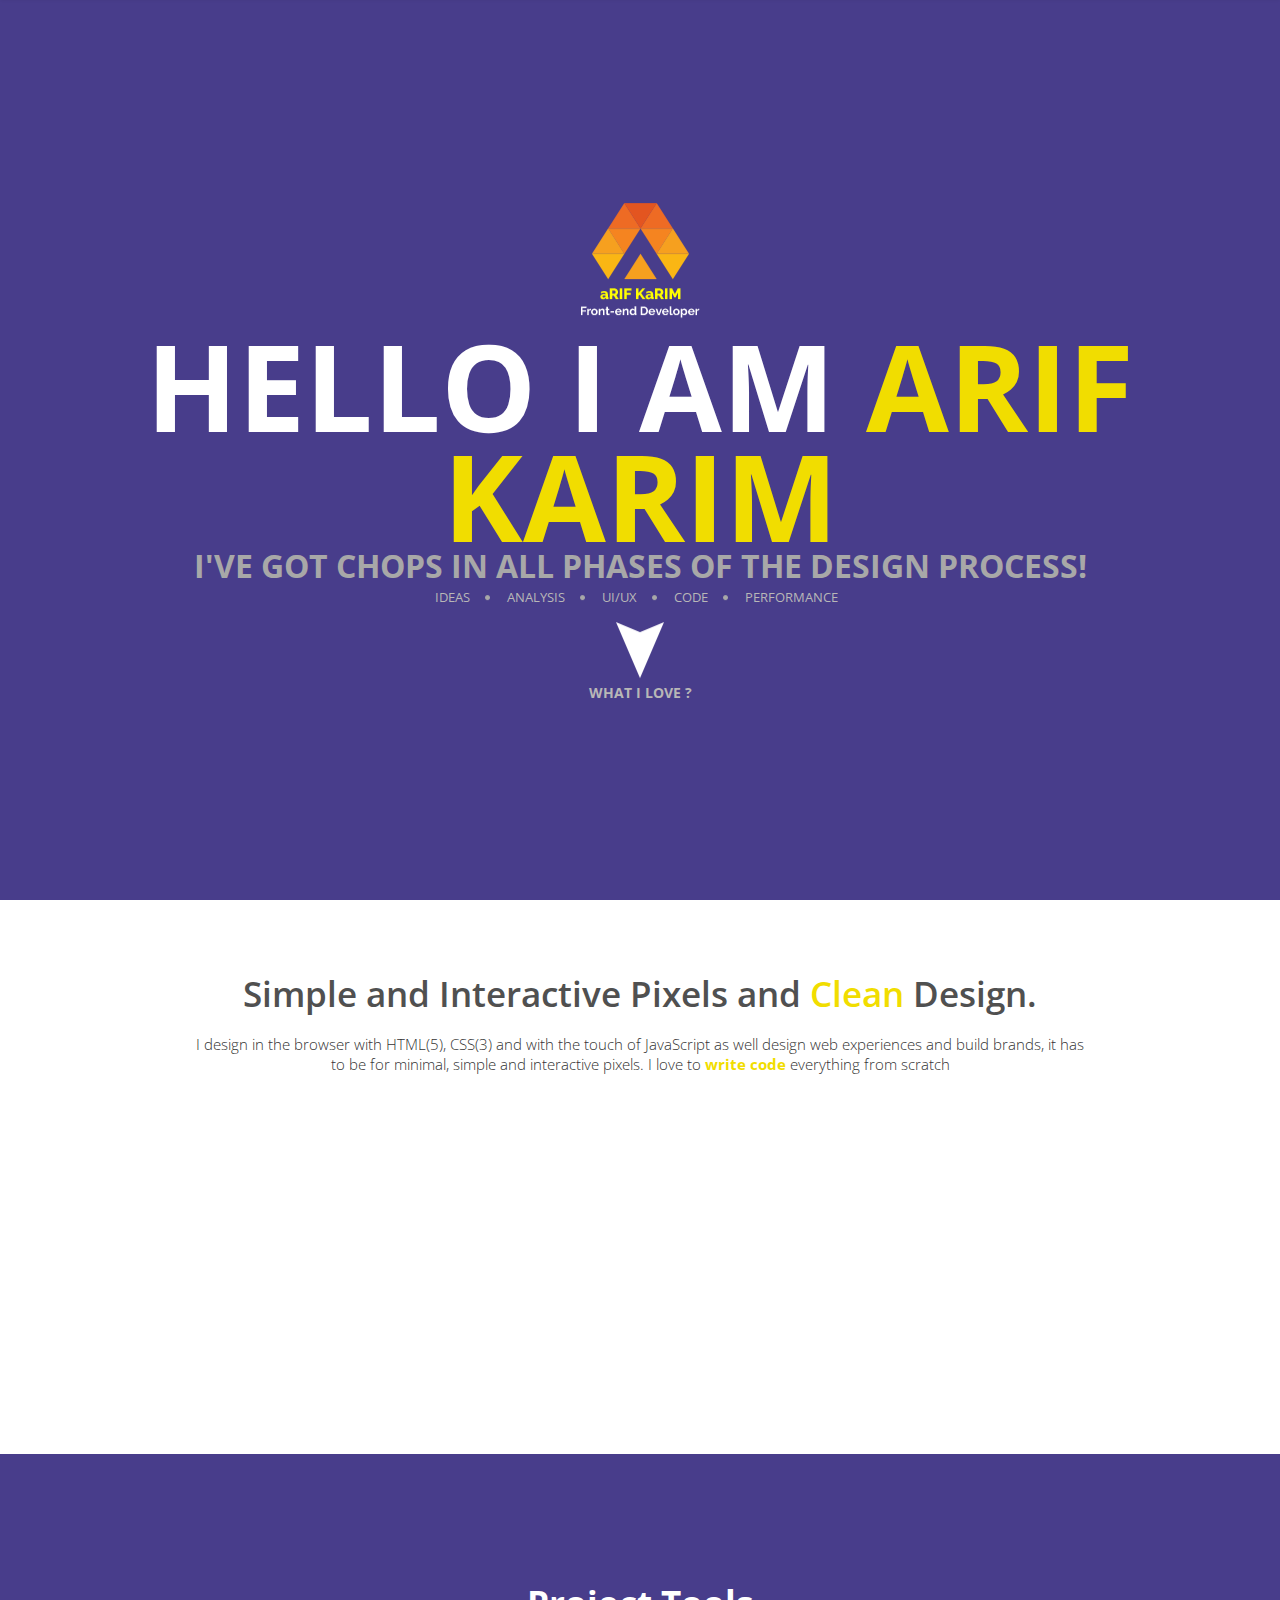
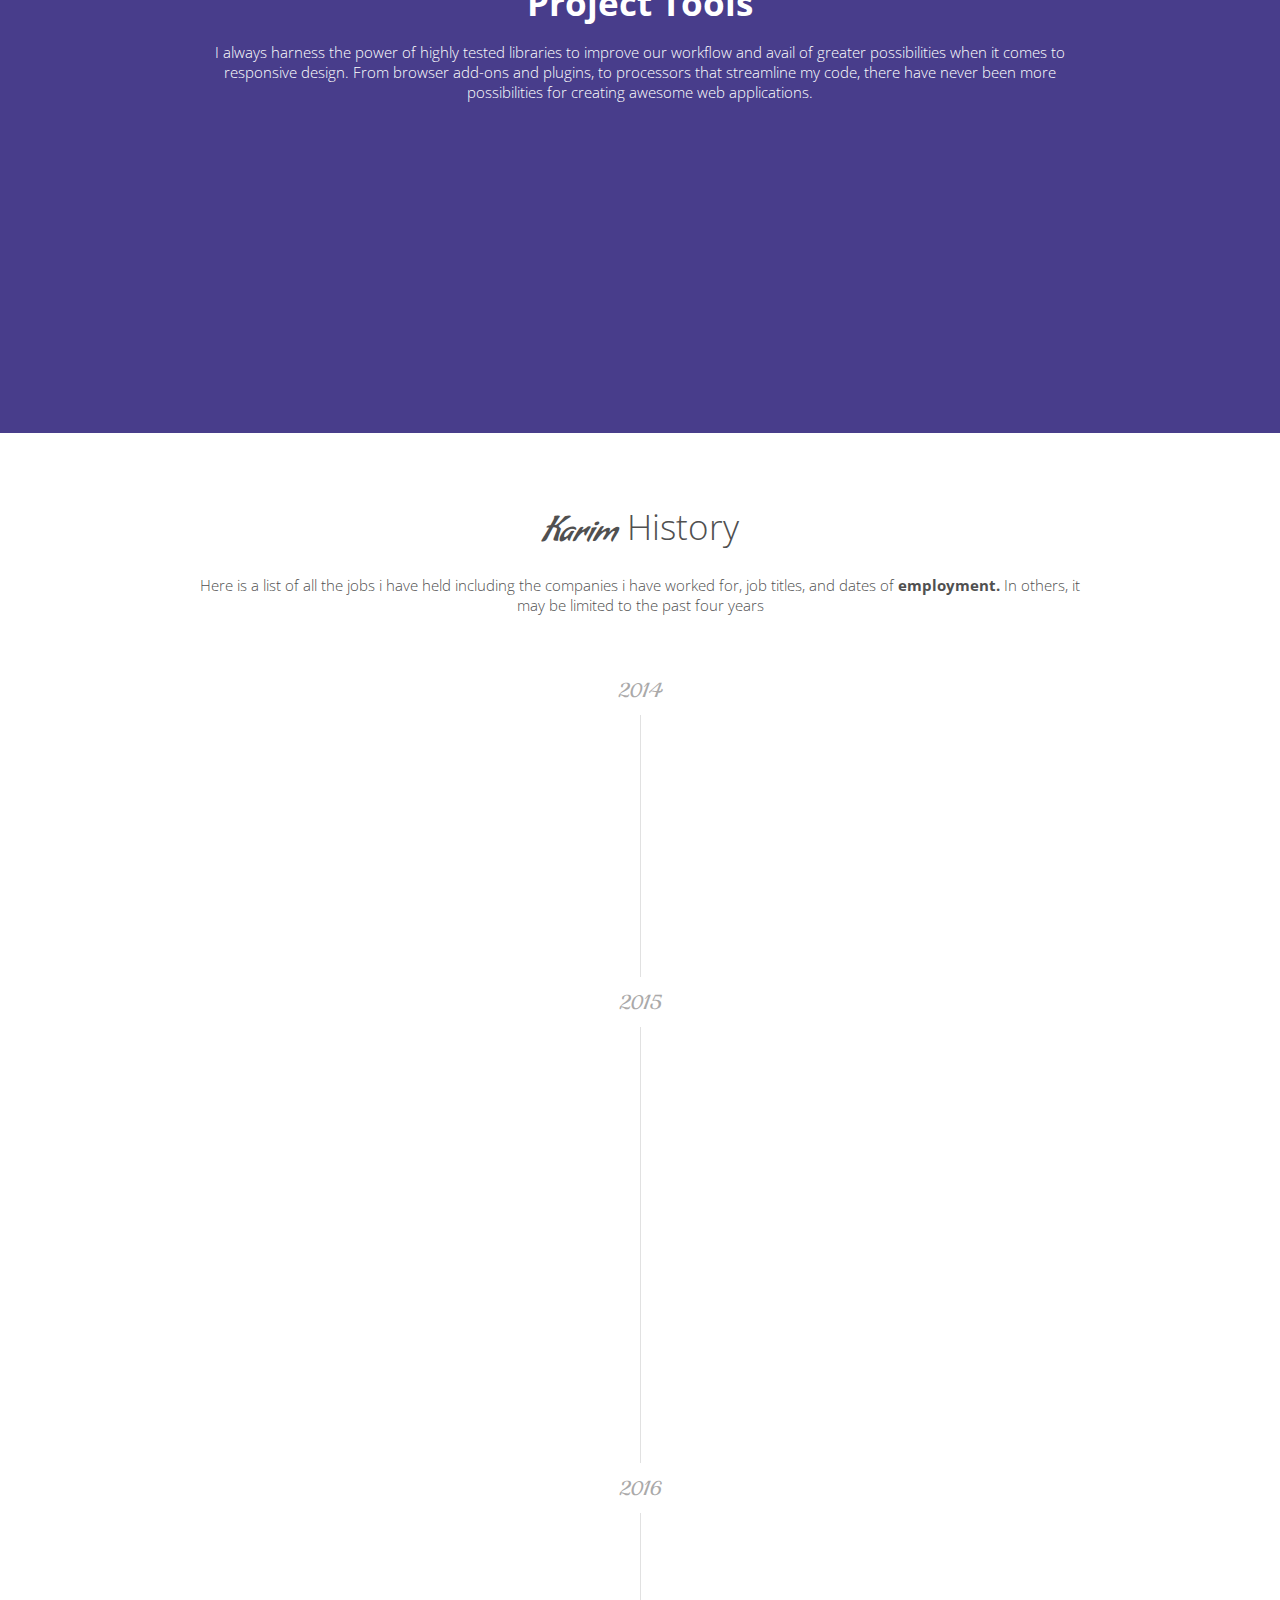
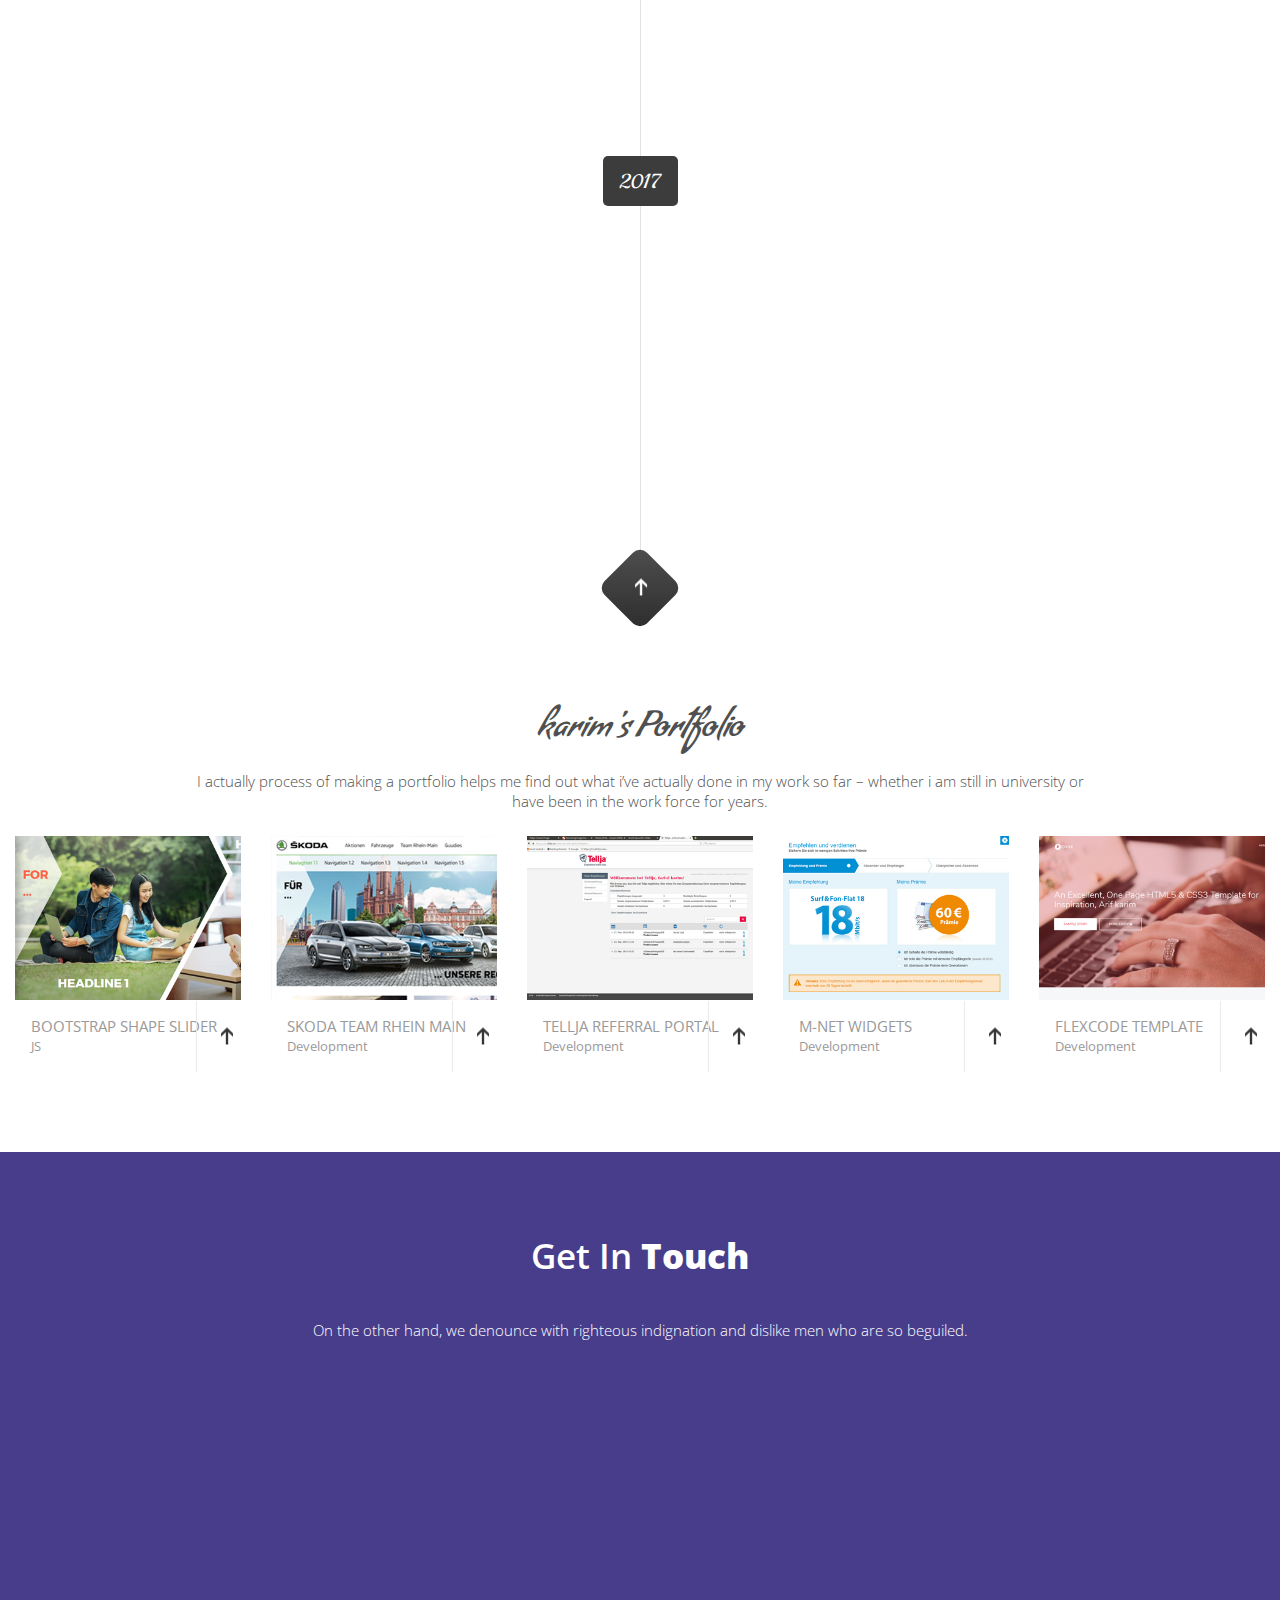
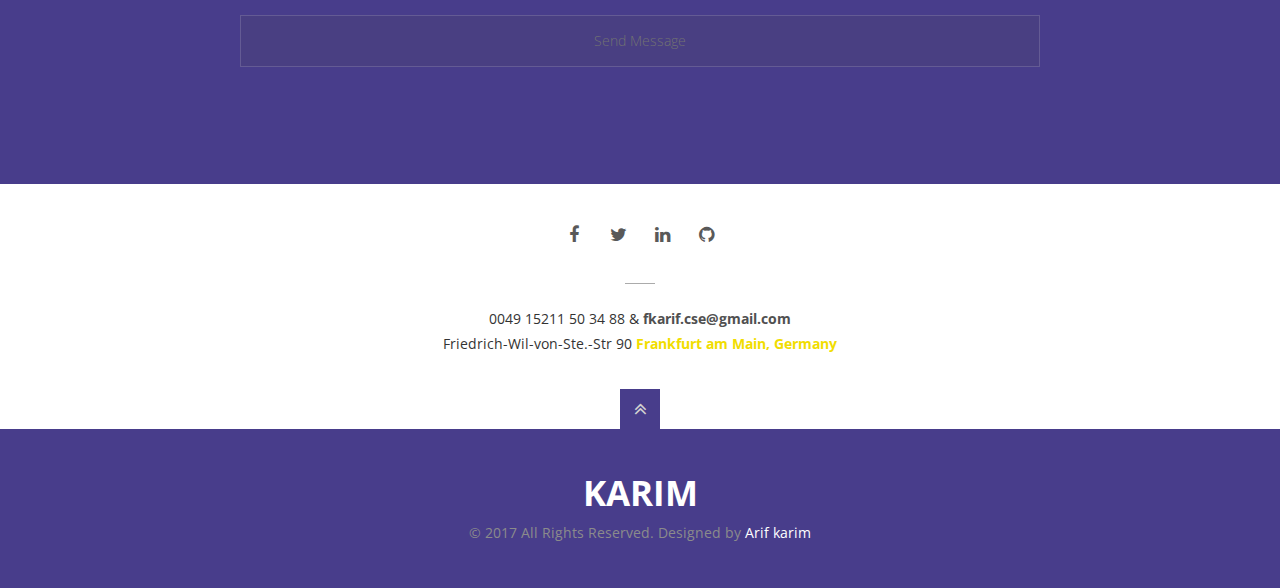
==== commit c7b3d6a0: "Final step has done" ====
--- a/index.html
+++ b/index.html
@@ -82,7 +82,7 @@
 
 	<!-- Home Section -->
 	<section id="home">
-		<div id="slides" class="home parallax pattern-black">
+		<div id="slides" class="home parallax">
 			<div class="home-details">
 				<!-- Your Logo -->
 				<div class="logo">
@@ -204,7 +204,7 @@
 				<div class="col-xs-2 service-box animated" data-animation="fadeIn" data-animation-delay="200" data-toggle="tooltip" data-placement="top">
 					<!-- Icon -->
 					<a class="service-icon">
-						<i class="fa fa-flash"></i>
+						<i class="fa fa-html5" aria-hidden="true"></i>
 					</a>
 					<!-- Header -->
 					<p class="service-header light white">HTML(5)</p>
@@ -215,7 +215,7 @@
 				<div class="col-xs-2 service-box animated" data-animation="fadeIn" data-animation-delay="200" data-toggle="tooltip" data-placement="top">
 					<!-- Icon -->
 					<a class="service-icon">
-						<i class="fa fa-bullseye"></i>
+						<i class="fa fa-css3" aria-hidden="true"></i>
 					</a>
 					<!-- Header -->
 					<p class="service-header light white">CSS(3)</p>
@@ -226,7 +226,7 @@
 				<div class="col-xs-2 service-box animated" data-animation="fadeIn" data-animation-delay="200" data-toggle="tooltip" data-placement="top">
 					<!-- Icon -->
 					<a class="service-icon">
-						<i class="fa fa-camera"></i>
+						<i class="fa fa-file-code-o" aria-hidden="true"></i>
 					</a>
 					<!-- Header -->
 					<p class="service-header light white">JavaScript</p>
@@ -237,7 +237,7 @@
 				<div class="col-xs-2 service-box animated" data-animation="fadeIn" data-animation-delay="200" data-toggle="tooltip" data-placement="top">
 					<!-- Icon -->
 					<a class="service-icon">
-						<i class="fa fa-twitter"></i>
+						<i class="fa fa-free-code-camp" aria-hidden="true"></i>
 					</a>
 					<!-- Header -->
 					<p class="service-header light white">jQuery</p>
@@ -248,7 +248,7 @@
 				<div class="col-xs-2 service-box animated" data-animation="fadeIn" data-animation-delay="200" data-toggle="tooltip" data-placement="top">
 					<!-- Icon -->
 					<a class="service-icon">
-						<i class="fa fa-globe"></i>
+						<i class="fa fa-code-fork" aria-hidden="true"></i>
 					</a>
 					<!-- Header -->
 					<p class="service-header light white">Sass</p>
@@ -259,7 +259,7 @@
 				<div class="col-xs-2 service-box animated" data-animation="fadeIn" data-animation-delay="200" data-toggle="tooltip" data-placement="top">
 					<!-- Icon -->
 					<a class="service-icon">
-						<i class="fa fa-desktop"></i>
+						<i class="fa fa-codiepie" aria-hidden="true"></i>
 					</a>
 					<!-- Header -->
 					<p class="service-header light white">Bootstrap</p>
@@ -572,21 +572,16 @@
           <span class="note-arrow"></span>
         </li>
 
-
-        <!-- Time -->
-        <li class="time today">2017</li>
-
-
         <!-- Note -->
         <li class="note animated" data-animation="fadeInRight" data-animation-delay="200">
           <!-- Date -->
-          <p class="history-date no-margin uppercase normal">1 jan 2017</p>
+          <p class="history-date no-margin uppercase normal">25 may 16</p>
 
           <!-- Header -->
-          <p class="history-head uppercase semibold">Front-end Developer { below GmbH }</p>
+          <p class="history-head uppercase semibold">Freelancer</p>
 
           <!-- Description -->
-          <p class="history-desc no-margin normal">Write pure, standards-compliant code of web mark-up, including HTML5, CSS3, JavaScript, Wordpress</p>
+          <p class="history-desc no-margin normal">Development and maintenance of existing frontend's web applications</p>
 
           <!-- Images -->
           <div class="timeline-images">
@@ -601,6 +596,34 @@
         </li>
 
 
+        <!-- Time -->
+        <li class="time today">2017</li>
+
+
+        <!-- Note -->
+        <li class="note animated" data-animation="fadeInRight" data-animation-delay="200">
+          <!-- Date -->
+          <p class="history-date no-margin uppercase normal">1 jan 2017</p>
+
+          <!-- Header -->
+          <p class="history-head uppercase semibold">Front-end Developer { below GmbH }</p>
+
+          <!-- Description -->
+          <p class="history-desc no-margin normal">Write pure, standards-compliant code of web mark-up, including HTML5, CSS3, JavaScript, Wordpress</p>
+
+          <!-- Images -->
+          <div class="timeline-images">
+            <a href="images/history/9.jpg"  data-rel="prettyPhoto[gallery2]" class="timeline-image"><img src="images/history/9.jpg" alt="" /></a>
+            <a href="images/history/10.jpg"  data-rel="prettyPhoto[gallery2]" class="timeline-image"><img src="images/history/10.jpg" alt="" /></a>
+            <a href="http://vimeo.com/55945051"  data-rel="prettyPhoto[gallery2]" class="timeline-image"><img src="images/history/video.png" alt="" /></a>
+            <a href="images/history/7.jpg"  data-rel="prettyPhoto[gallery2]" class="timeline-image"><img src="images/history/7.jpg" alt="" /></a>
+            <a href="images/history/6.jpg"  data-rel="prettyPhoto[gallery2]" class="timeline-image"><img src="images/history/6.jpg" alt="" /></a>
+          </div>
+          <!-- Arrow -->
+          <span class="note-arrow"></span>
+        </li>
+
+
 
 
 
@@ -641,6 +664,7 @@
 
 	<!-- Portfolio -->
 	<section id="portfolio" class="container">
+
 
 		<div class="portfolio">
 
@@ -672,10 +696,10 @@
 			</div> -->
 
 			<!-- Works -->
-			<div class="portfolio-items no-margin no-padding">
+			<div class="no-margin no-padding">
 
 				<!-- Work -->
-				<div class="work five design ">
+				<div class="work five design col-md-3 col-lg-3">
 					<div class="work-inner">
 						<!-- Image -->
 						<div class="work-image">
@@ -694,7 +718,7 @@
 				</div><!-- End Work -->
 
 				<!-- Work -->
-				<div class="work five video photography">
+				<div class="work five video photography col-md-3 col-lg-3">
 					<div class="work-inner">
 						<!-- Image -->
 						<div class="work-image">
@@ -707,13 +731,13 @@
 						<div class="work-bottom">
 							<p class="work-name uppercase normal no-margin">Skoda Team Rhein Main</p>
 							<p class="work-category normal no-margin">Development</p>
-							<a class="work-link-passive" ><span class="arrow"></span></a>
+							<a href="http://guude-fahrt.de/" target="_blank"  class="work-link" ><span class="arrow"></span></a>
 						</div>
 					</div><!-- End Work Inner -->
 				</div><!-- End Work -->
 
 				<!-- Work -->
-				<div class="work five art video">
+				<div class="work five art video col-md-3 col-lg-3">
 					<div class="work-inner">
 						<!-- Image -->
 						<div class="work-image">
@@ -724,15 +748,15 @@
 						</div>
 						<!-- Work Details -->
 						<div class="work-bottom">
-							<p class="work-name uppercase normal no-margin">Work image 3</p>
-							<p class="work-category normal no-margin">Design</p>
-							<a  href="images/portfolio/slide1.jpg"  data-rel="prettyPhoto[gallery]" class="work-link"  ><span class="arrow"></span></a>
+							<p class="work-name uppercase normal no-margin">Tellja Referral Portal</p>
+							<p class="work-category normal no-margin">Development</p>
+							<a  href="images/portfolio/slide6.jpg"  data-rel="prettyPhoto[gallery]" class="work-link"  ><span class="arrow"></span></a>
 						</div>
 					</div><!-- End Work Inner -->
 				</div><!-- End Work -->
 
 				<!-- Work -->
-				<div class="work five design art">
+				<div class="work five design art col-md-3 col-lg-3">
 					<div class="work-inner">
 						<!-- Image -->
 						<div class="work-image">
@@ -743,31 +767,31 @@
 						</div>
 						<!-- Work Details -->
 						<div class="work-bottom">
-							<p class="work-name uppercase normal no-margin">Work image 4</p>
-							<p class="work-category normal no-margin">Design</p>
-							<a class="work-link-passive" ><span class="arrow"></span></a>
+							<p class="work-name uppercase normal no-margin">M-net Widgets</p>
+							<p class="work-category normal no-margin">Development</p>
+							<a href="https://www.m-net.de/empfehlen/#sff" target="_blank"  class="work-link" ><span class="arrow"></span></a>
 						</div>
 					</div><!-- End Work Inner -->
 				</div><!-- End Work -->
 
 				<!-- Work -->
-				<div class="work five design video">
+				 <div class="work five design video col-md-3 col-lg-3">
 					<div class="work-inner">
 						<!-- Image -->
-						<div class="work-image">
+					  <div class="work-image">
 							<a href="projects/project-5.html" class="expander">
 								<img src="images/portfolio/5.jpg" alt="" />
 								<span class="positive"></span>
 							</a>
 						</div>
 						<!-- Work Details -->
-						<div class="work-bottom">
-							<p class="work-name uppercase normal no-margin">Work image 5</p>
-							<p class="work-category normal no-margin">Design</p>
-							<a href="images/portfolio/slide3.jpg"  data-rel="prettyPhoto[gallery]"  class="work-link" ><span class="arrow"></span></a>
+						 <div class="work-bottom">
+							<p class="work-name uppercase normal no-margin">FlexCode Template</p>
+							<p class="work-category normal no-margin">Development</p>
+							<a href="FlexCode/index.html" target="_blank"  class="work-link" ><span class="arrow"></span></a>
 						</div>
-					</div><!-- End Work Inner -->
-				</div><!-- End Work -->
+				    </div><!-- End Work Inner -->
+				 </div><!-- End Work -->
 
 				<!-- Work -->
 				<!-- <div class="work five art photography">
--- a/css/style.css
+++ b/css/style.css
@@ -381,7 +381,8 @@
 	}
 
 	.home{
-		background:url(../images/1.jpg) center center fixed;
+		/*background:url(../images/1.jpg) center center fixed;*/
+		background-color: darkslateblue;
 		position: relative;
 	}
 
@@ -477,7 +478,7 @@
 
 	.fixed-text{
 		/*font-size: 60px;*/
-		font-size: 52px;
+		font-size: 32px;
 		color:#a8a8a8;
 		margin:0;
 	}
@@ -1059,7 +1060,8 @@
 /* Services */
 
 	#services{
-		background:url(../images/i1.jpg) center center fixed;
+		/*background:url(../images/i1.jpg) center center fixed;*/
+		background-color: #483d8b;
 		padding:55px 0;
 		overflow: hidden;
 	}
@@ -2592,7 +2594,8 @@
 /* Contact */
 
 	#contact{
-		background:url(../images/i5.jpg) center fixed;
+		/*background:url(../images/i5.jpg) center fixed;*/
+		background-color: darkslateblue;
 		padding:10px 0 10px;
 	}
 
@@ -2747,7 +2750,7 @@
 		display: inline-block;
 		width:40px;
 		height: 40px;
-		background:#191919;
+		background:#483D8B;
 		color:#d1d1d1;
 		font-size: 20px;
 		line-height: 40px;
@@ -2765,7 +2768,8 @@
 	.footer{
 		padding:45px;
 		text-align: center;
-		background: #191919;
+		/*background: #191919;*/
+		background-color: darkslateblue;
 	}
 
 	.footer h2.company-name{
